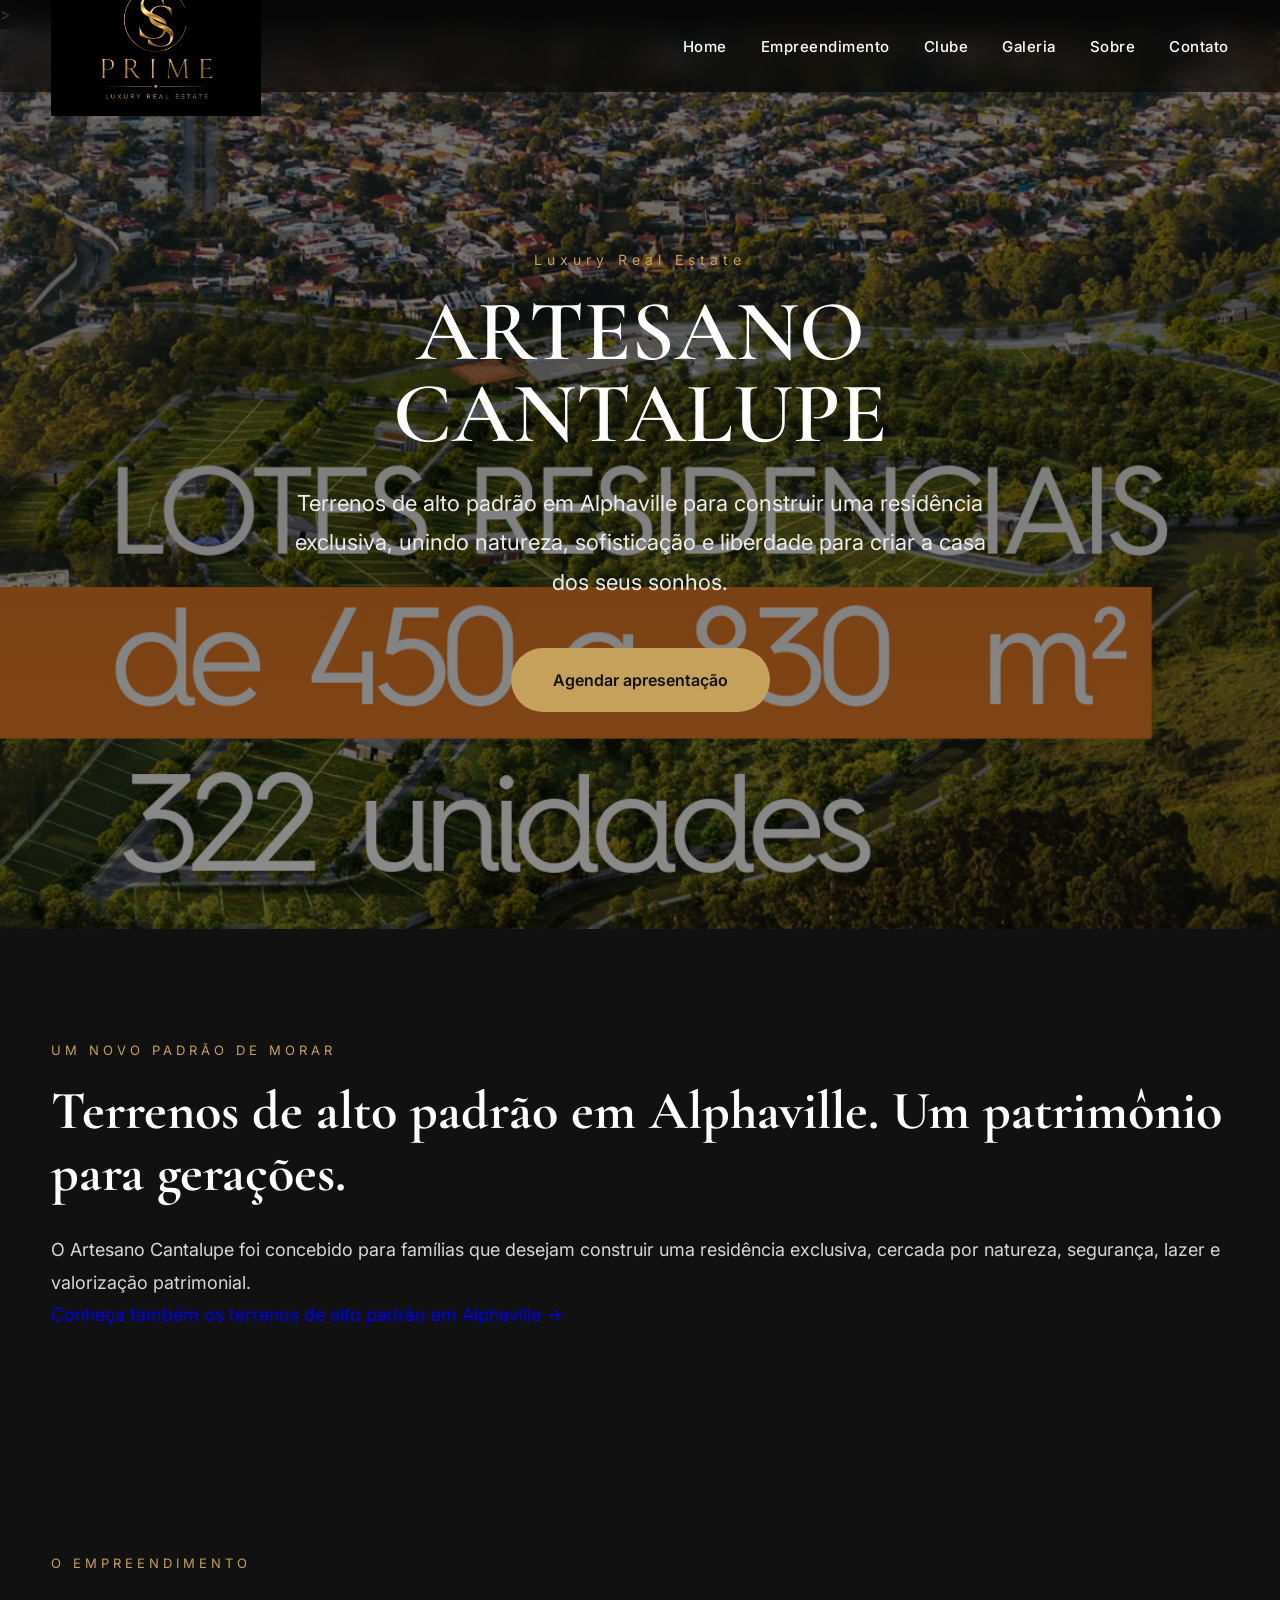
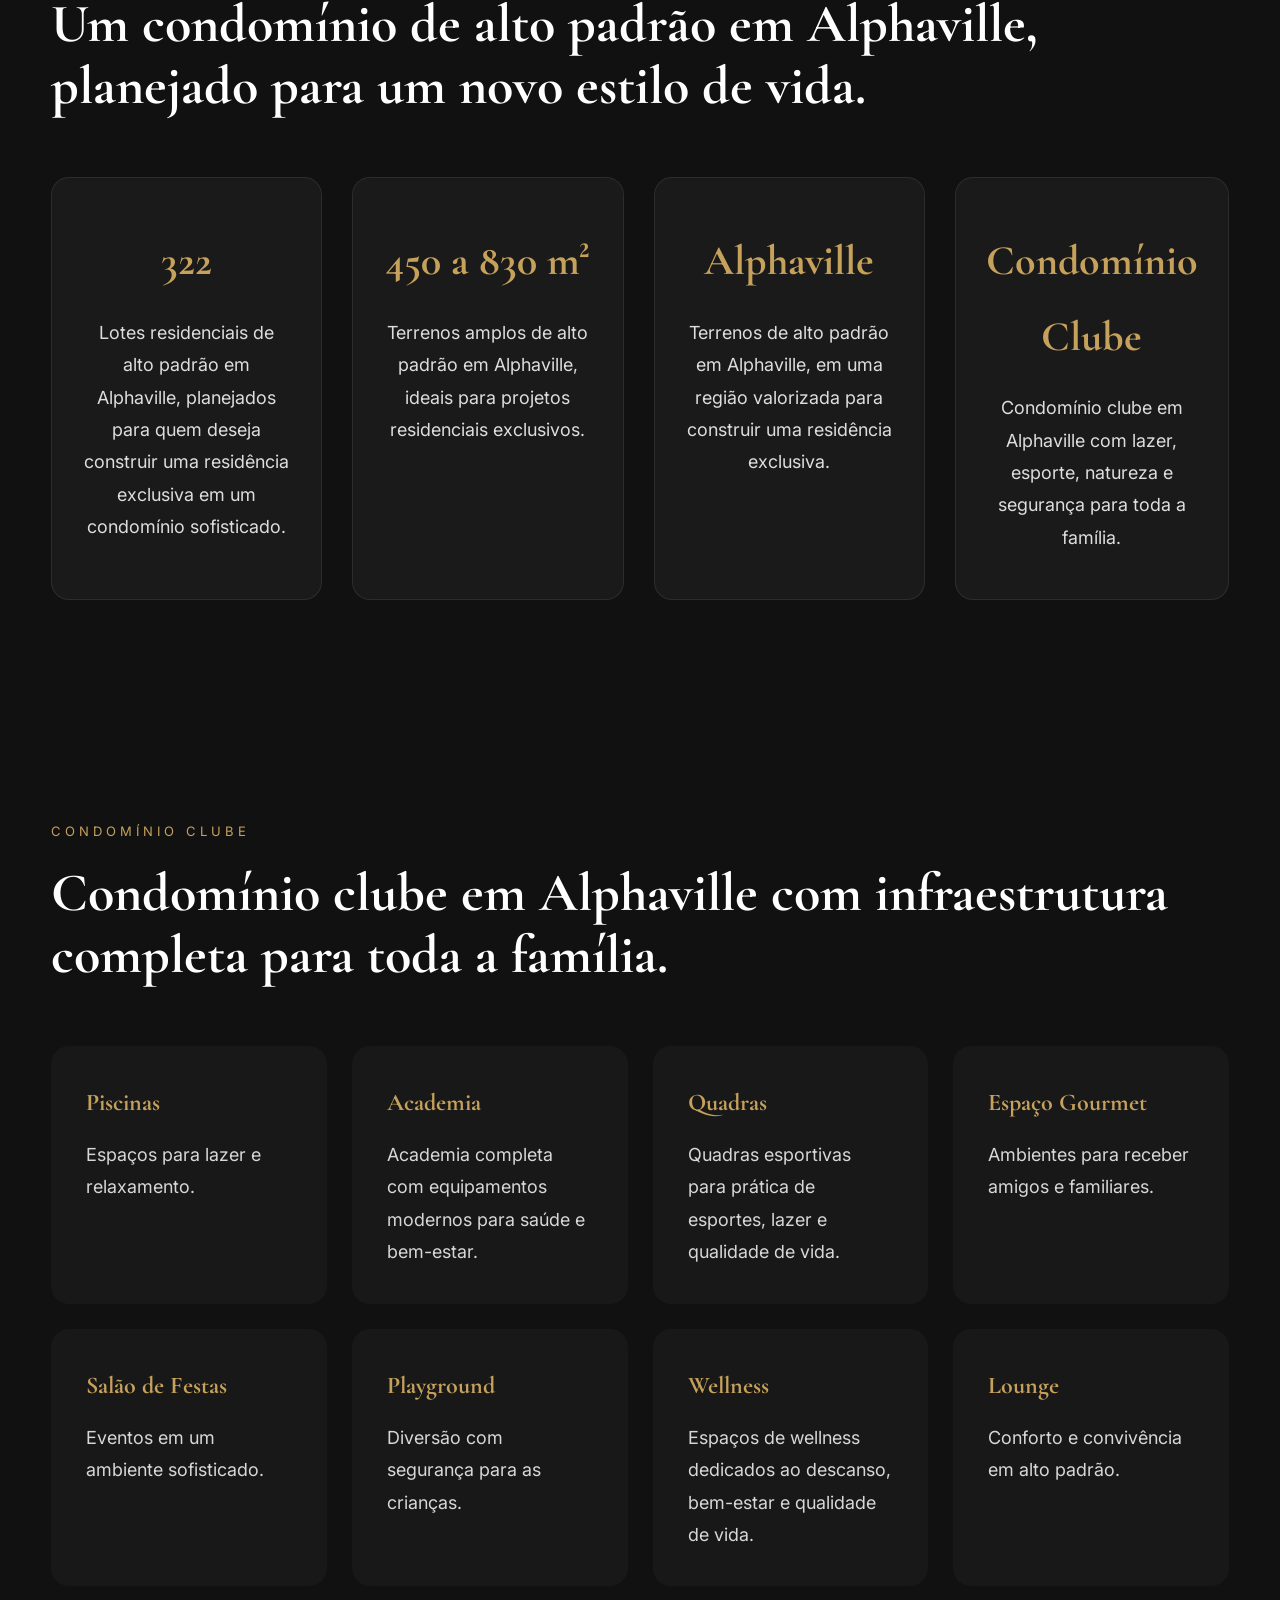
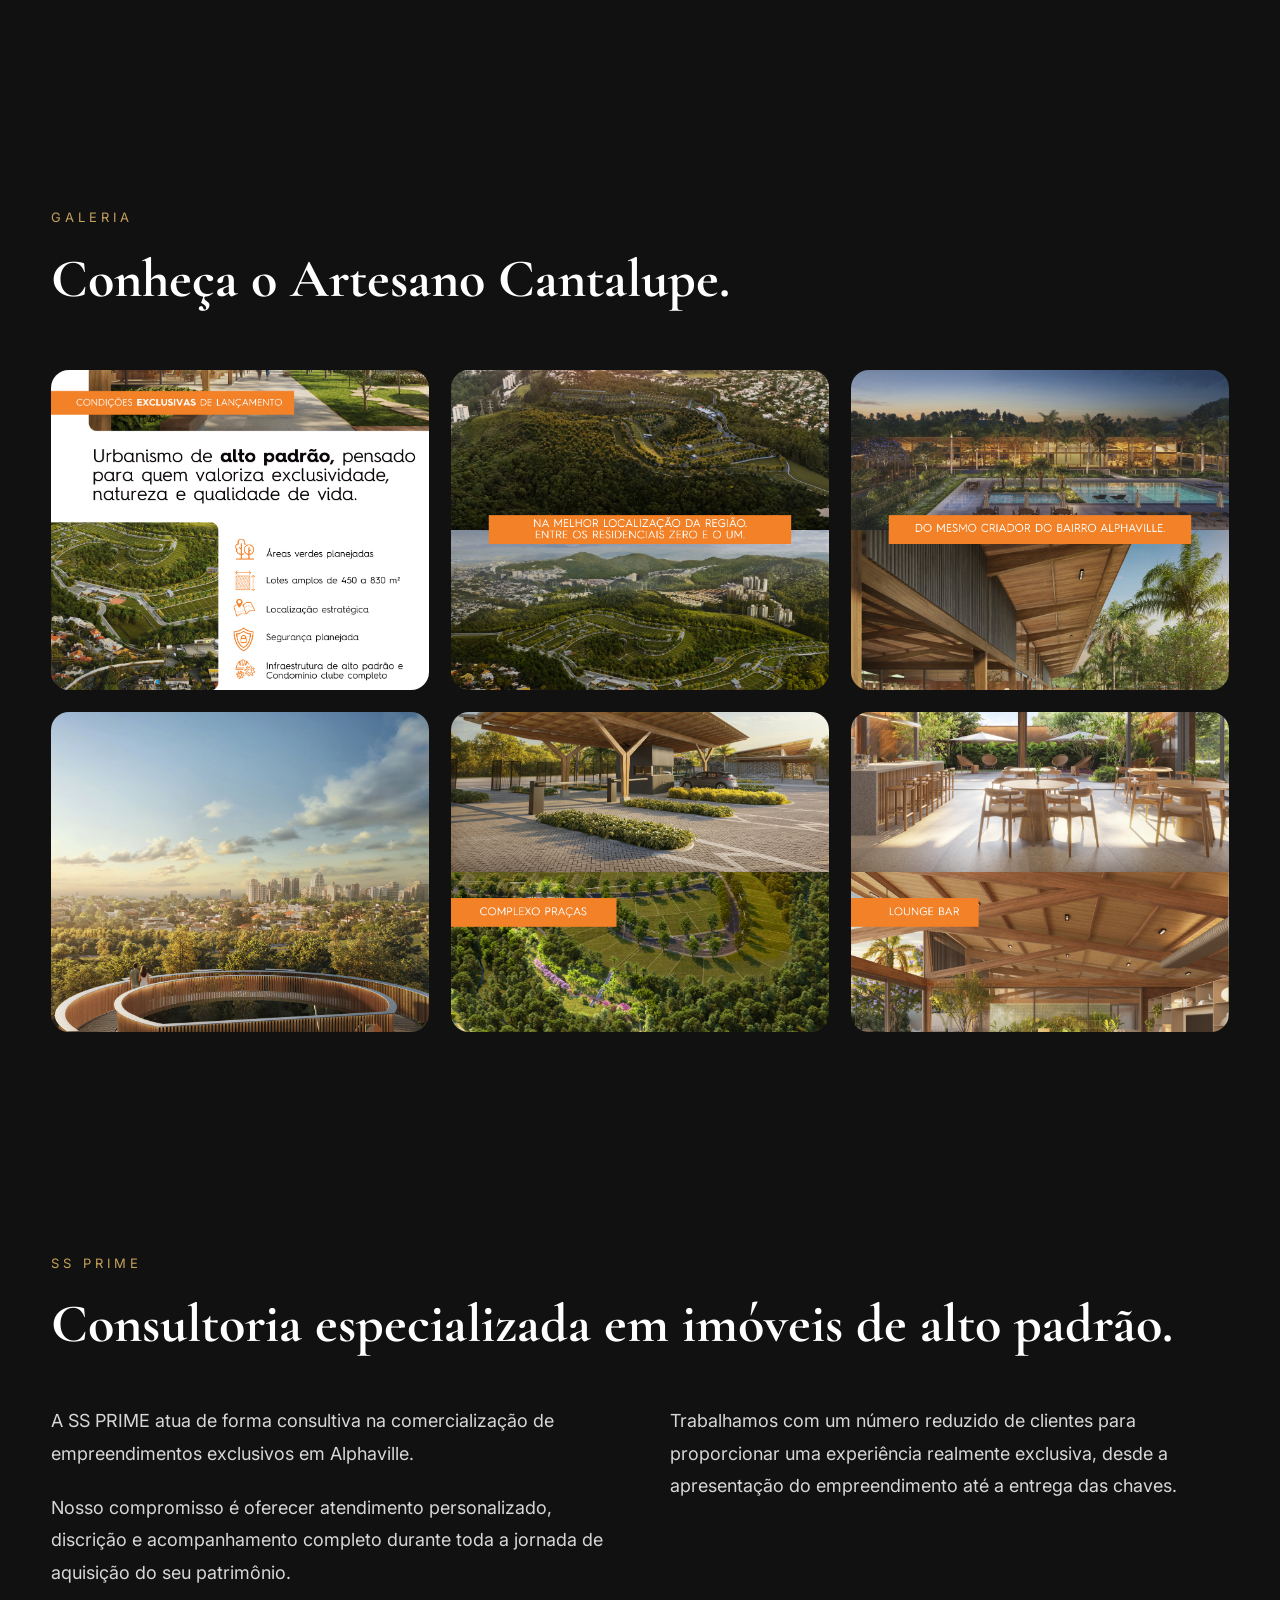
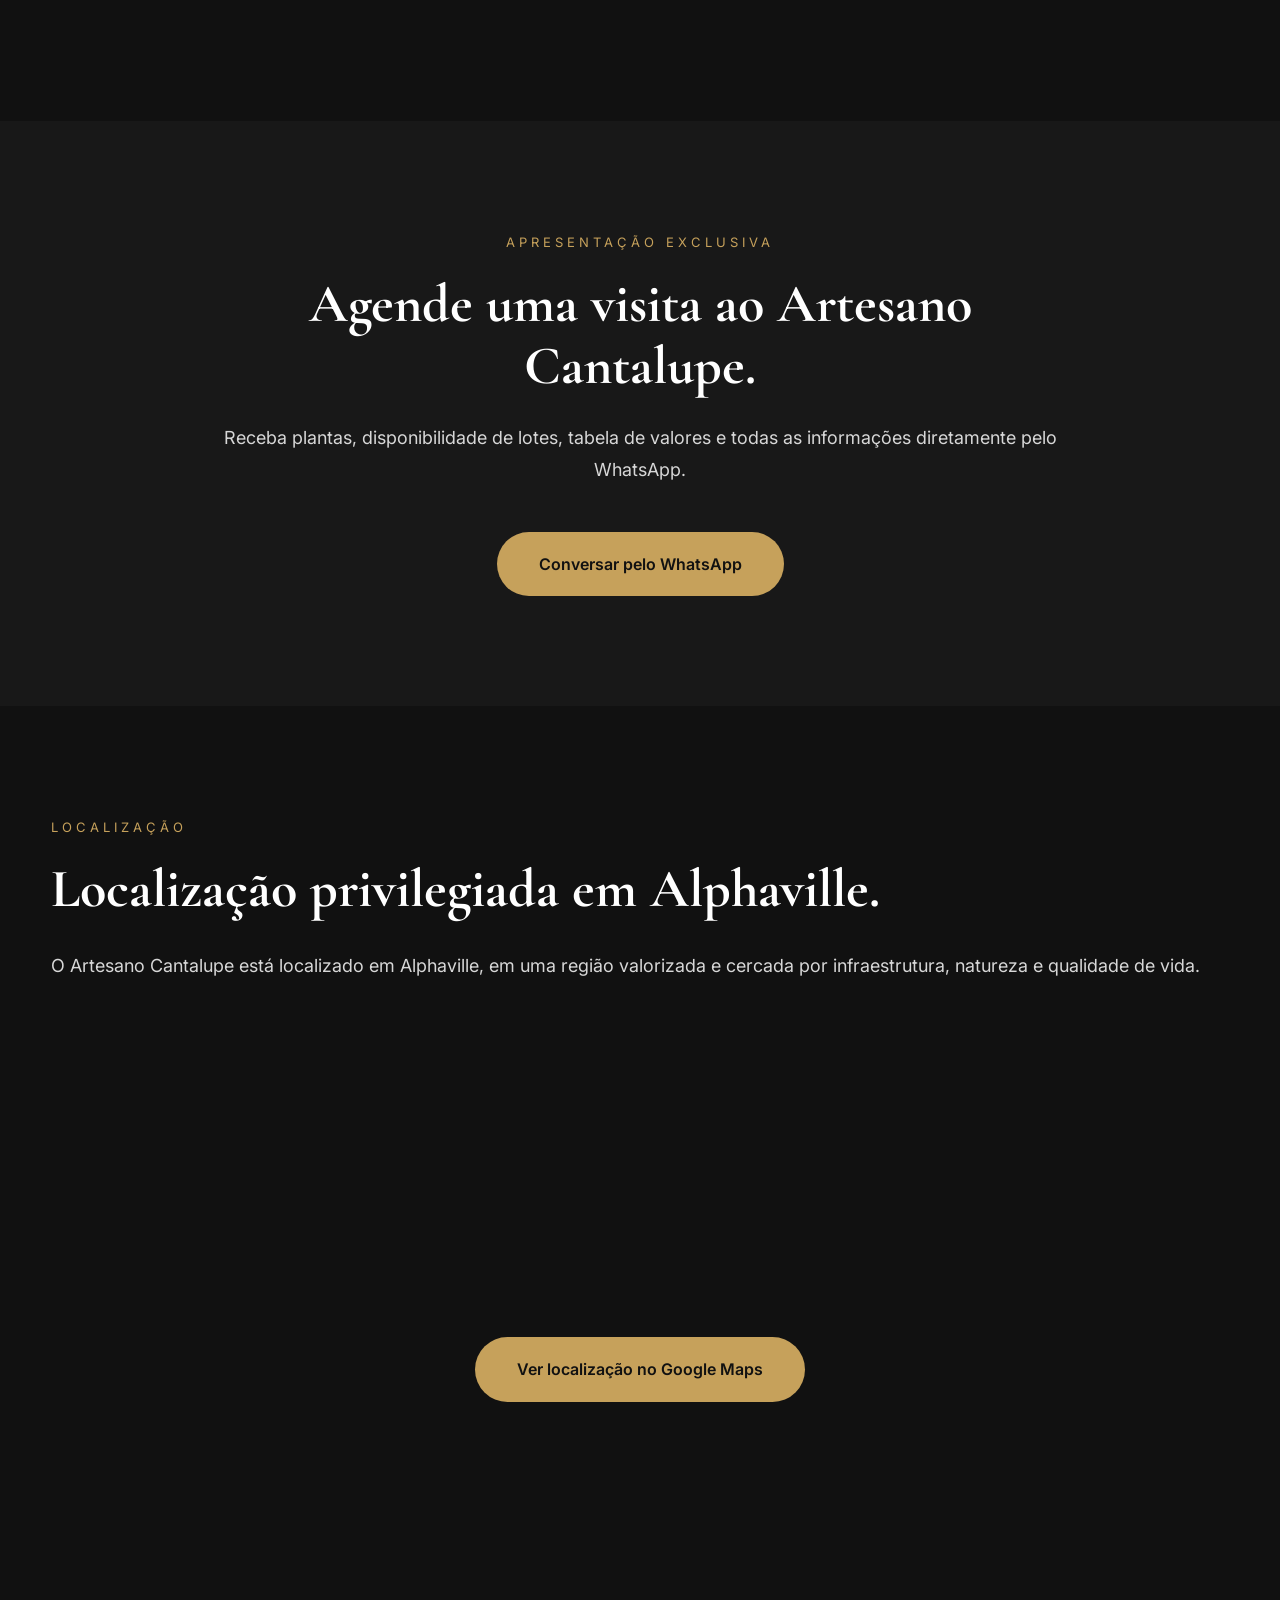
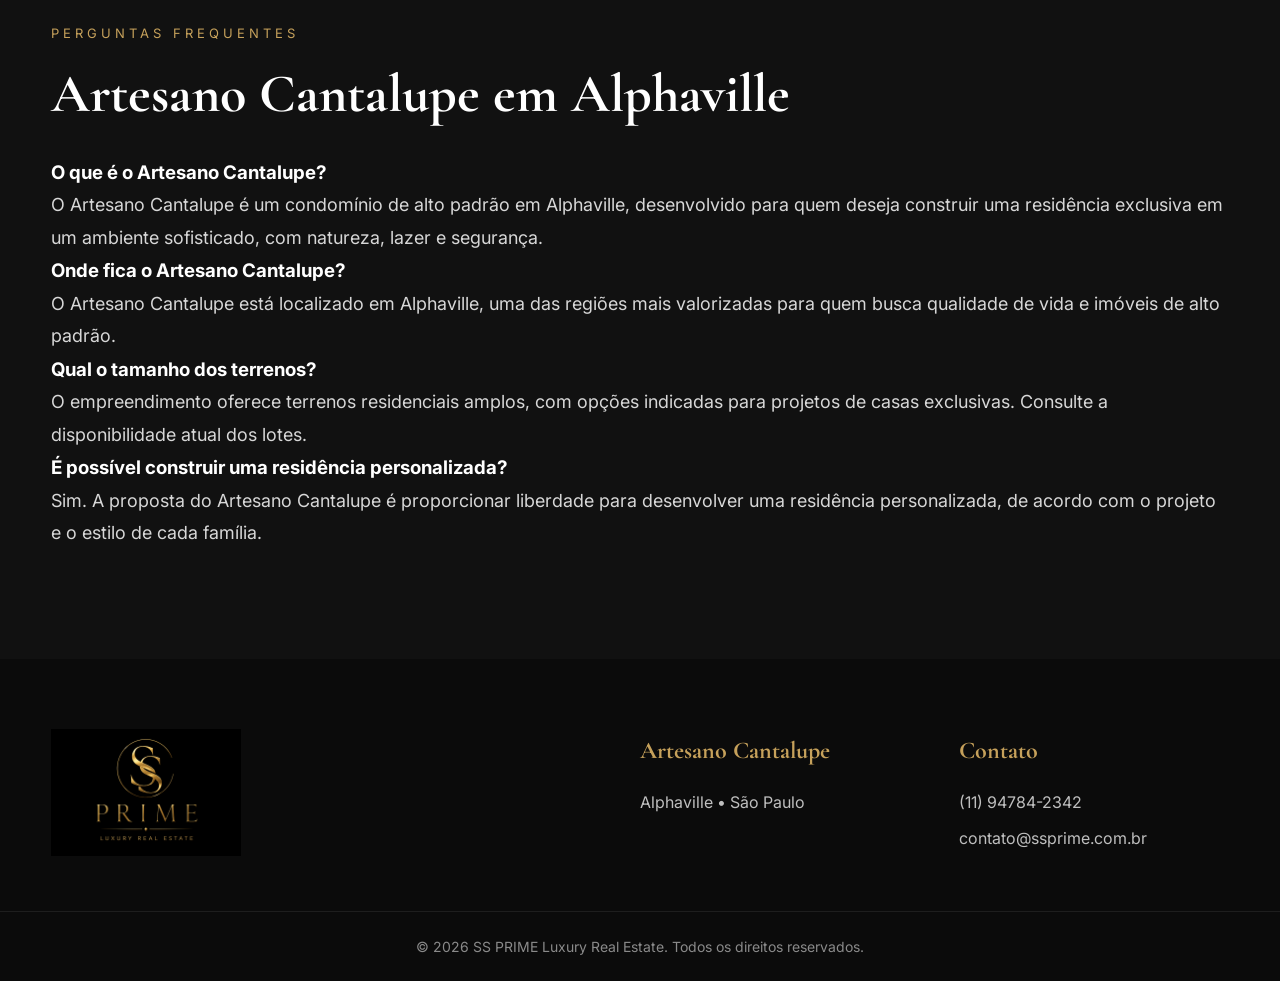
==== index.html @ f7517626 "Update index.html" ====
<!DOCTYPE html>
<html lang="pt-BR">

<head>

<meta charset="UTF-8">
<meta name="viewport" content="width=device-width, initial-scale=1.0">

<title>Artesano Cantalupe | Terrenos de Alto Padrão em Alphaville | SS PRIME</title>>

<meta name="description"
content="Artesano Cantalupe em Alphaville: terrenos de alto padrão para construir sua residência exclusiva. Conheça os lotes, localização e estrutura do empreendimento com a SS PRIME.">
<meta name="keywords"
    
content="Alphaville, Artesano Cantalupe, Terrenos, Condomínio de Luxo, SS PRIME">

<meta name="author" content="SS PRIME">

<link rel="icon" href="favicon.ico">

<link rel="stylesheet" href="assets/css/style.css">

<link rel="preconnect" href="https://fonts.googleapis.com">

<link rel="preconnect" href="https://fonts.gstatic.com" crossorigin>

<link href="https://fonts.googleapis.com/css2?family=Cormorant+Garamond:wght@400;500;600;700&family=Inter:wght@300;400;500;600&display=swap" rel="stylesheet">

</head>

<body>

<!-- ===========================
HEADER
=========================== -->

<header id="topo">

    <div class="container header-container">

        <a href="#" class="logo">

            <img src="assets/images/logo.png" alt="SS PRIME">

        </a>

        <nav>

            <ul>

                <li><a href="#hero">Home</a></li>

                <li><a href="#empreendimento">Empreendimento</a></li>

                <li><a href="#clube">Clube</a></li>

                <li><a href="#galeria">Galeria</a></li>

                <li><a href="#sobre">Sobre</a></li>

                <li><a href="#contato">Contato</a></li>

            </ul>

        </nav>

    </div>

</header>

<!-- ===========================
HERO
=========================== -->

<section id="hero">

    <div class="hero-overlay"></div>

    <div class="container hero-content">

        <span class="hero-tag">

            Luxury Real Estate

        </span>

        <h1>

            ARTESANO<br>

            CANTALUPE

        </h1>

        <p>

    Terrenos de alto padrão em Alphaville para construir
    uma residência exclusiva, unindo natureza,
    sofisticação e liberdade para criar a casa dos seus sonhos.

        </p>

        <a
        href="https://wa.me/5511947842342?text=Olá,%20gostaria%20de%20conhecer%20o%20Artesano%20Cantalupe."
        class="botao">

            Agendar apresentação

        </a>

    </div>

</section>

<!-- ===========================
CONCEITO
=========================== -->

<section id="conceito">

    <div class="container">

        <span class="subtitulo">

            UM NOVO PADRÃO DE MORAR

        </span>

        <h2>

            Terrenos de alto padrão em Alphaville.
            Um patrimônio para gerações.

        </h2>

        <p>

            O Artesano Cantalupe foi concebido para famílias
            que desejam construir uma residência exclusiva,
            cercada por natureza, segurança, lazer e
            valorização patrimonial.

        </p>

        
        <p>
            <a href="terrenos-alto-padrao-alphaville.html">
                Conheça também os terrenos de alto padrão em Alphaville →
            </a>
        </p>
    </div>

</section>
<!-- ===========================
EMPREENDIMENTO
=========================== -->

<section id="empreendimento">

    <div class="container">

        <span class="subtitulo">
            O EMPREENDIMENTO
        </span>

        <h2>
        
        Um condomínio de alto padrão em Alphaville,
        planejado para um novo estilo de vida.
                
        </h2>

        <div class="cards">

            <article class="card">

                <h3>322</h3>

                <p>
                Lotes residenciais de alto padrão em Alphaville,
                planejados para quem deseja construir uma residência
                exclusiva em um condomínio sofisticado.
                </p>

            </article>

            <article class="card">

                <h3>450 a 830 m²</h3>

                <p>Terrenos amplos de alto padrão em Alphaville,
                    ideais para projetos residenciais exclusivos.
                </p>

            </article>

            <article class="card">

                <h3>Alphaville</h3>

                <p>
                Terrenos de alto padrão em Alphaville,
                em uma região valorizada para construir
                uma residência exclusiva.
                </p>

            </article>

            <article class="card">

                <h3>Condomínio Clube</h3>

                <p>
                Condomínio clube em Alphaville com lazer,
                esporte, natureza e segurança para toda a família.
                </p>
            </article>

        </div>

    </div>

</section>

<!-- ===========================
CLUBE
=========================== -->

<section id="clube">

    <div class="container">

        <span class="subtitulo">

            CONDOMÍNIO CLUBE

        </span>

        <h2>

            Condomínio clube em Alphaville com infraestrutura
            completa para toda a família.
        </h2>

        <div class="grid-clube">

            <div class="bloco">
                <h3>Piscinas</h3>
                <p>Espaços para lazer e relaxamento.</p>
            </div>

            <div class="bloco">
                <h3>Academia</h3>
                <p>Academia completa com equipamentos modernos para saúde e bem-estar.</p>
            </div>

            <div class="bloco">
                <h3>Quadras</h3>
                <p>Quadras esportivas para prática de esportes, lazer e qualidade de vida.</p>
            </div>

            <div class="bloco">
                <h3>Espaço Gourmet</h3>
                <p>Ambientes para receber amigos e familiares.</p>
            </div>

            <div class="bloco">
                <h3>Salão de Festas</h3>
                <p>Eventos em um ambiente sofisticado.</p>
            </div>

            <div class="bloco">
                <h3>Playground</h3>
                <p>Diversão com segurança para as crianças.</p>
            </div>

            <div class="bloco">
                <h3>Wellness</h3>
                <p>Espaços de wellness dedicados ao descanso, bem-estar e qualidade de vida.</p>
            </div>

            <div class="bloco">
                <h3>Lounge</h3>
                <p>Conforto e convivência em alto padrão.</p>
            </div>

        </div>

    </div>

</section>

<!-- ===========================
GALERIA
=========================== -->

<section id="galeria">

    <div class="container">

        <span class="subtitulo">

            GALERIA

        </span>

        <h2>

            Conheça o Artesano Cantalupe.

        </h2>

        <div class="galeria-grid">

            <img src="assets/images/galeria/foto1.jpg" alt="Artesano Cantalupe" loading="lazy">

            <img src="assets/images/galeria/foto2.jpg" alt="Artesano Cantalupe" loading="lazy">

            <img src="assets/images/galeria/foto3.jpg" alt="Artesano Cantalupe" loading="lazy">

            <img src="assets/images/galeria/foto4.jpg" alt="Artesano Cantalupe" loading="lazy">

            <img src="assets/images/galeria/foto5.jpg" alt="Artesano Cantalupe" loading="lazy">

            <img src="assets/images/galeria/foto6.jpg" alt="Artesano Cantalupe" loading="lazy">

        </div>

    </div>

</section>
<!-- ===========================
SOBRE
=========================== -->

<section id="sobre">

    <div class="container">

        <span class="subtitulo">

            SS PRIME

        </span>

        <h2>

            Consultoria especializada em imóveis de alto padrão.

        </h2>

        <div class="sobre-grid">

            <div>

                <p>

                    A SS PRIME atua de forma consultiva na comercialização
                    de empreendimentos exclusivos em Alphaville.

                </p>

                <p>

                    Nosso compromisso é oferecer atendimento personalizado,
                    discrição e acompanhamento completo durante toda
                    a jornada de aquisição do seu patrimônio.

                </p>

            </div>

            <div>

                <p>

                    Trabalhamos com um número reduzido de clientes para
                    proporcionar uma experiência realmente exclusiva,
                    desde a apresentação do empreendimento até a entrega
                    das chaves.

                </p>

            </div>

        </div>

    </div>

</section>

<!-- ===========================
CONTATO
=========================== -->

<section id="contato">

    <div class="container contato-box">

        <span class="subtitulo">

            APRESENTAÇÃO EXCLUSIVA

        </span>

        <h2>

            Agende uma visita ao Artesano Cantalupe.

        </h2>

        <p>

            Receba plantas, disponibilidade de lotes,
            tabela de valores e todas as informações
            diretamente pelo WhatsApp.

        </p>

        <a href="https://wa.me/5511947842342?text=Olá,%20gostaria%20de%20conhecer%20o%20Artesano%20Cantalupe."
           class="botao">

            Conversar pelo WhatsApp

        </a>

    </div>

</section>

<!-- ===========================
LOCALIZAÇÃO
=========================== -->

<section id="localizacao">

    <div class="container">

        <span class="subtitulo">
            LOCALIZAÇÃO
        </span>

        <h2>
            Localização privilegiada em Alphaville.
        </h2>

        <p>
            O Artesano Cantalupe está localizado em Alphaville,
            em uma região valorizada e cercada por infraestrutura,
            natureza e qualidade de vida.
        </p>

        <div style="width: 100%; height: 300px; margin-top: 30px; border-radius: 12px; overflow: hidden;">

            <iframe
                src="https://www.google.com/maps?q=-23.476344639559052,-46.838232284623814&z=16&output=embed"
                width="100%"
                height="100%"
                style="border:0;"
                allowfullscreen=""
                loading="lazy"
                referrerpolicy="no-referrer-when-downgrade">
            </iframe>

        </div>

        <div style="text-align: center; margin-top: 25px;">

            <a
                href="https://www.google.com/maps?q=-23.476344639559052,-46.838232284623814"
                target="_blank"
                rel="noopener"
                class="botao">

                Ver localização no Google Maps

            </a>

        </div>

    </div>

</section>
    
<!-- ===========================
FAQ
=========================== -->

<section id="faq">

    <div class="container">

        <span class="subtitulo">
            PERGUNTAS FREQUENTES
        </span>

        <h2>
            Artesano Cantalupe em Alphaville
        </h2>

        <div class="faq-item">

            <h3>O que é o Artesano Cantalupe?</h3>

            <p>
                O Artesano Cantalupe é um condomínio de alto padrão
                em Alphaville, desenvolvido para quem deseja construir
                uma residência exclusiva em um ambiente sofisticado,
                com natureza, lazer e segurança.
            </p>

        </div>

        <div class="faq-item">

            <h3>Onde fica o Artesano Cantalupe?</h3>

            <p>
                O Artesano Cantalupe está localizado em Alphaville,
                uma das regiões mais valorizadas para quem busca
                qualidade de vida e imóveis de alto padrão.
            </p>

        </div>

        <div class="faq-item">

            <h3>Qual o tamanho dos terrenos?</h3>

            <p>
                O empreendimento oferece terrenos residenciais amplos,
                com opções indicadas para projetos de casas exclusivas.
                Consulte a disponibilidade atual dos lotes.
            </p>

        </div>

        <div class="faq-item">

            <h3>É possível construir uma residência personalizada?</h3>

            <p>
                Sim. A proposta do Artesano Cantalupe é proporcionar
                liberdade para desenvolver uma residência personalizada,
                de acordo com o projeto e o estilo de cada família.
            </p>

        </div>

    </div>

</section>
    
    
<!-- ===========================
FOOTER
=========================== -->

<footer>

    <div class="container footer-grid">

        <div>

            <img src="assets/images/logo.png"
                 alt="SS PRIME"
                 class="footer-logo">

        </div>

        <div>

            <h4>

                Artesano Cantalupe

            </h4>

            <p>

                Alphaville • São Paulo

            </p>

        </div>

        <div>

            <h4>

                Contato

            </h4>

            <p>

                (11) 94784-2342

            </p>

            <p>

                contato@ssprime.com.br

            </p>

        </div>

    </div>

    <div class="copyright">

        © 2026 SS PRIME Luxury Real Estate.
        Todos os direitos reservados.

    </div>

</footer>

<script src="assets/js/main.js"></script>

</body>

</html>
---- assets/css/style.css ----
/* ===========================================================
   SS PRIME | Luxury Real Estate
   =========================================================== */

:root{

    --preto:#111111;
    --preto2:#1a1a1a;
    --ouro:#c6a15b;
    --ouro-hover:#d6b777;
    --branco:#ffffff;
    --cinza:#d8d8d8;

}

*{

    margin:0;
    padding:0;
    box-sizing:border-box;

}

html{

    scroll-behavior:smooth;

}

body{

    background:var(--preto);
    color:var(--branco);
    font-family:'Inter',sans-serif;
    line-height:1.8;
    overflow-x:hidden;

}

img{

    max-width:100%;
    display:block;

}

a{

    text-decoration:none;

}

.container{

    width:min(92%,1200px);
    margin:auto;

}

/* ===========================================================
HEADER
=========================================================== */

header{

    position:fixed;

    top:0;
    left:0;

    width:100%;

    z-index:999;

    background:rgba(0,0,0,.55);

    backdrop-filter:blur(12px);

    transition:.35s;

}

.header-container{

    height:92px;

    display:flex;

    justify-content:space-between;

    align-items:center;

}

.logo img{

    width:210px;

    transition:.35s;

}

.logo img:hover{

    transform:scale(1.03);

}

/* ===========================================================
MENU
=========================================================== */

nav ul{

    display:flex;

    gap:34px;

    list-style:none;

}

nav a{

    color:#fff;

    font-size:15px;

    font-weight:500;

    letter-spacing:.5px;

    transition:.3s;

}

nav a:hover{

    color:var(--ouro);

}

/* ===========================================================
HERO
=========================================================== */

#hero{

    position:relative;

    min-height:100vh;

    display:flex;

    align-items:center;

    justify-content:center;

    background:url("../images/hero.jpg") center center/cover no-repeat;

}

.hero-overlay{

    position:absolute;

    inset:0;

    background:linear-gradient(
        rgba(0,0,0,.55),
        rgba(0,0,0,.45)
    );

}

.hero-content{

    position:relative;

    z-index:2;

    text-align:center;

    max-width:850px;

}

.hero-tag{

    display:inline-block;

    color:var(--ouro);

    letter-spacing:5px;

    font-size:14px;

    margin-bottom:20px;

}

.hero-content h1{

    font-family:'Cormorant Garamond',serif;

    font-size:86px;

    line-height:0.95;

    font-weight:600;

    margin-bottom:28px;

    text-transform:uppercase;

}

.hero-content p{

    max-width:700px;

    margin:auto;

    margin-bottom:45px;

    color:#ececec;

    font-size:22px;

}
/* ===========================================================
BOTÃO
=========================================================== */

.botao{

    display:inline-block;

    padding:18px 42px;

    background:var(--ouro);

    color:#111;

    font-weight:600;

    border-radius:50px;

    transition:.35s;

}

.botao:hover{

    background:var(--ouro-hover);

    transform:translateY(-3px);

    box-shadow:0 12px 30px rgba(198,161,91,.35);

}

/* ===========================================================
SEÇÕES
=========================================================== */

section{

    padding:110px 0;

}

.subtitulo{

    display:block;

    color:var(--ouro);

    letter-spacing:4px;

    text-transform:uppercase;

    font-size:13px;

    margin-bottom:18px;

}

h2{

    font-family:'Cormorant Garamond',serif;

    font-size:54px;

    line-height:1.15;

    margin-bottom:30px;

}

section p{

    color:#d7d7d7;

    font-size:18px;

}

/* ===========================================================
CARDS
=========================================================== */

.cards{

    margin-top:60px;

    display:grid;

    grid-template-columns:repeat(4,1fr);

    gap:30px;

}

.card{

    background:#1a1a1a;

    border:1px solid rgba(255,255,255,.08);

    border-radius:18px;

    padding:45px 30px;

    text-align:center;

    transition:.35s;

}

.card:hover{

    transform:translateY(-10px);

    border-color:var(--ouro);

}

.card h3{

    color:var(--ouro);

    font-size:42px;

    margin-bottom:18px;

    font-family:'Cormorant Garamond',serif;

}

.card p{

    color:#ddd;

}

/* ===========================================================
CLUBE
=========================================================== */

.grid-clube{

    margin-top:60px;

    display:grid;

    grid-template-columns:repeat(4,1fr);

    gap:25px;

}

.bloco{

    background:#181818;

    padding:35px;

    border-radius:18px;

    transition:.35s;

}

.bloco:hover{

    background:#222;

    transform:translateY(-8px);

}

.bloco h3{

    color:var(--ouro);

    margin-bottom:15px;

    font-size:24px;

    font-family:'Cormorant Garamond',serif;

}

/* ===========================================================
GALERIA
=========================================================== */

.galeria-grid{

    margin-top:60px;

    display:grid;

    grid-template-columns:repeat(3,1fr);

    gap:22px;

}

.galeria-grid img{

    width:100%;

    height:320px;

    object-fit:cover;

    border-radius:18px;

    transition:.4s;

    cursor:pointer;

}

.galeria-grid img:hover{

    transform:scale(1.04);

}
/* ===========================================================
SOBRE
=========================================================== */

.sobre-grid{

    margin-top:50px;

    display:grid;

    grid-template-columns:1fr 1fr;

    gap:60px;

}

.sobre-grid p{

    margin-bottom:22px;

}

/* ===========================================================
CONTATO
=========================================================== */

#contato{

    background:#181818;

}

.contato-box{

    text-align:center;

    max-width:900px;

}

.contato-box h2{

    margin-bottom:25px;

}

.contato-box p{

    margin-bottom:45px;

}

/* ===========================================================
FOOTER
=========================================================== */

footer{

    background:#0b0b0b;

    padding-top:70px;

}

.footer-grid{

    display:grid;

    grid-template-columns:2fr 1fr 1fr;

    gap:50px;

    align-items:flex-start;

    padding-bottom:50px;

}

.footer-logo{

    width:190px;

}

footer h4{

    color:var(--ouro);

    margin-bottom:15px;

    font-family:'Cormorant Garamond',serif;

    font-size:24px;

}

footer p{

    color:#bfbfbf;

    margin-bottom:8px;

}

.copyright{

    border-top:1px solid rgba(255,255,255,.08);

    padding:22px;

    text-align:center;

    color:#8a8a8a;

    font-size:14px;

}

/* ===========================================================
RESPONSIVO
=========================================================== */

@media(max-width:1100px){

.cards{

grid-template-columns:repeat(2,1fr);

}

.grid-clube{

grid-template-columns:repeat(2,1fr);

}

.footer-grid{

grid-template-columns:1fr;

text-align:center;

}

.footer-logo{

margin:auto;

}

}

@media(max-width:768px){

.header-container{

height:auto;

padding:18px 0;

flex-direction:column;

gap:20px;

}

.logo img{

width:170px;

}

nav ul{

flex-wrap:wrap;

justify-content:center;

gap:18px;

}

.hero-content h1{

font-size:52px;

}

.hero-content p{

font-size:18px;

}

h2{

font-size:38px;

}

.cards{

grid-template-columns:1fr;

}

.grid-clube{

grid-template-columns:1fr;

}

.galeria-grid{

grid-template-columns:1fr;

}

.sobre-grid{

grid-template-columns:1fr;

gap:30px;

}

section{

padding:80px 0;

}

.botao{

padding:16px 32px;

}

}

@media(max-width:480px){

.hero-content h1{

font-size:42px;

}

.hero-tag{

letter-spacing:2px;

font-size:12px;

}

.hero-content p{

font-size:16px;

}

h2{

font-size:32px;

}

}

/* ===========================================================
ANIMAÇÕES
=========================================================== */

.card,
.bloco,
.galeria-grid img,
.botao{

transition:all .35s ease;

}

header.scrolled{

background:rgba(0,0,0,.90);

box-shadow:0 10px 30px rgba(0,0,0,.35);

}
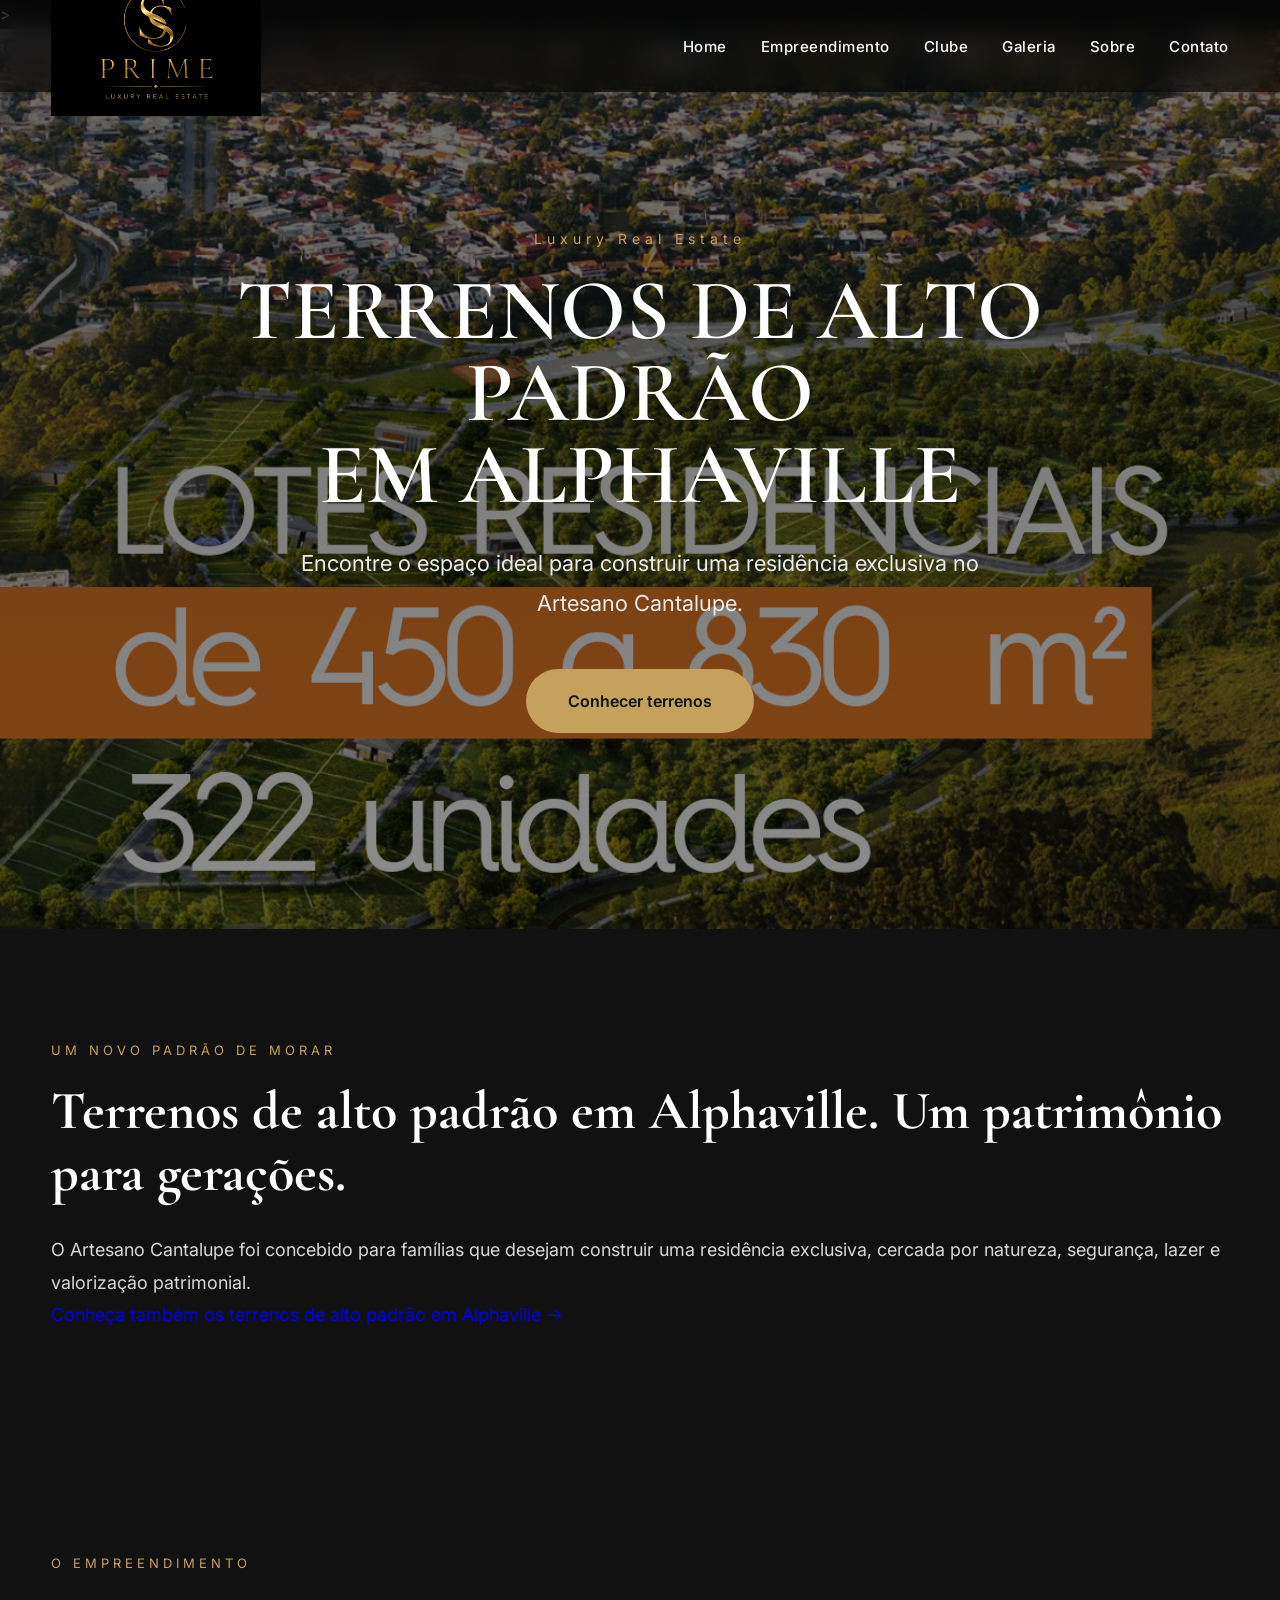
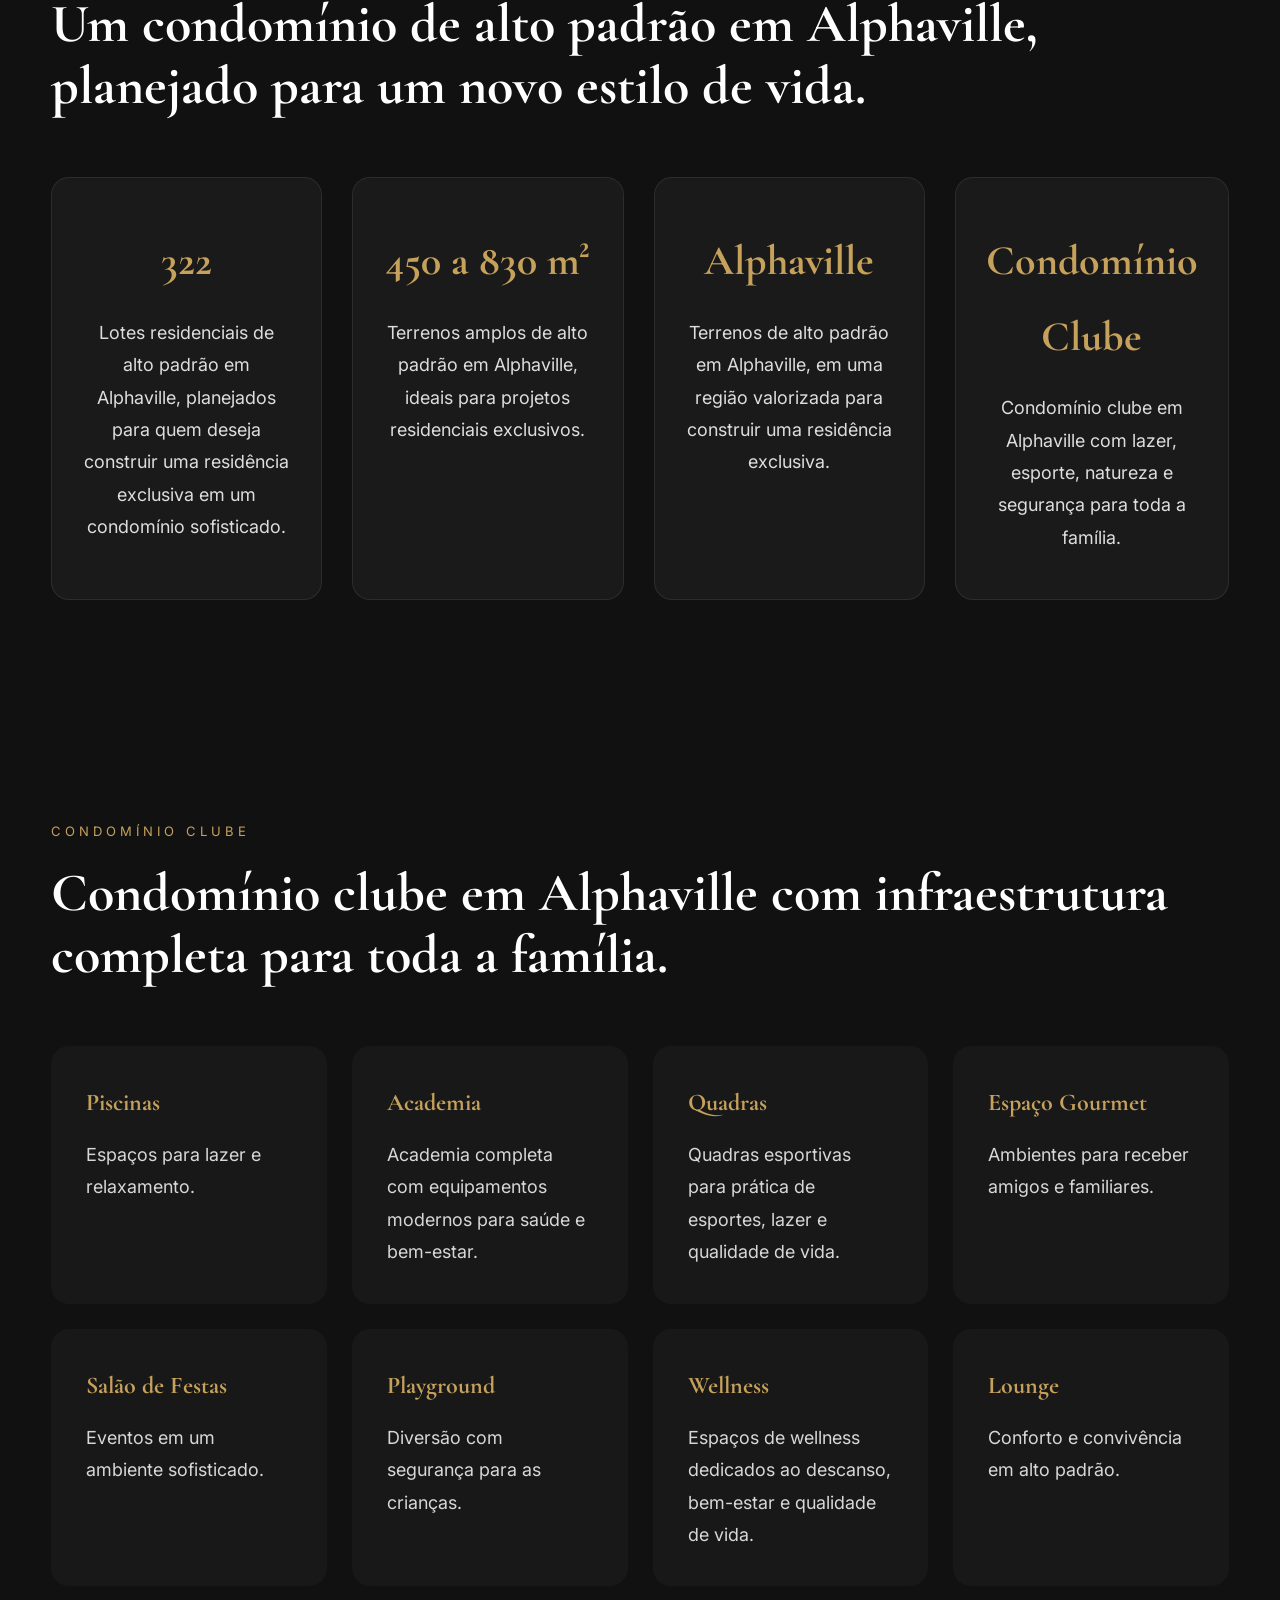
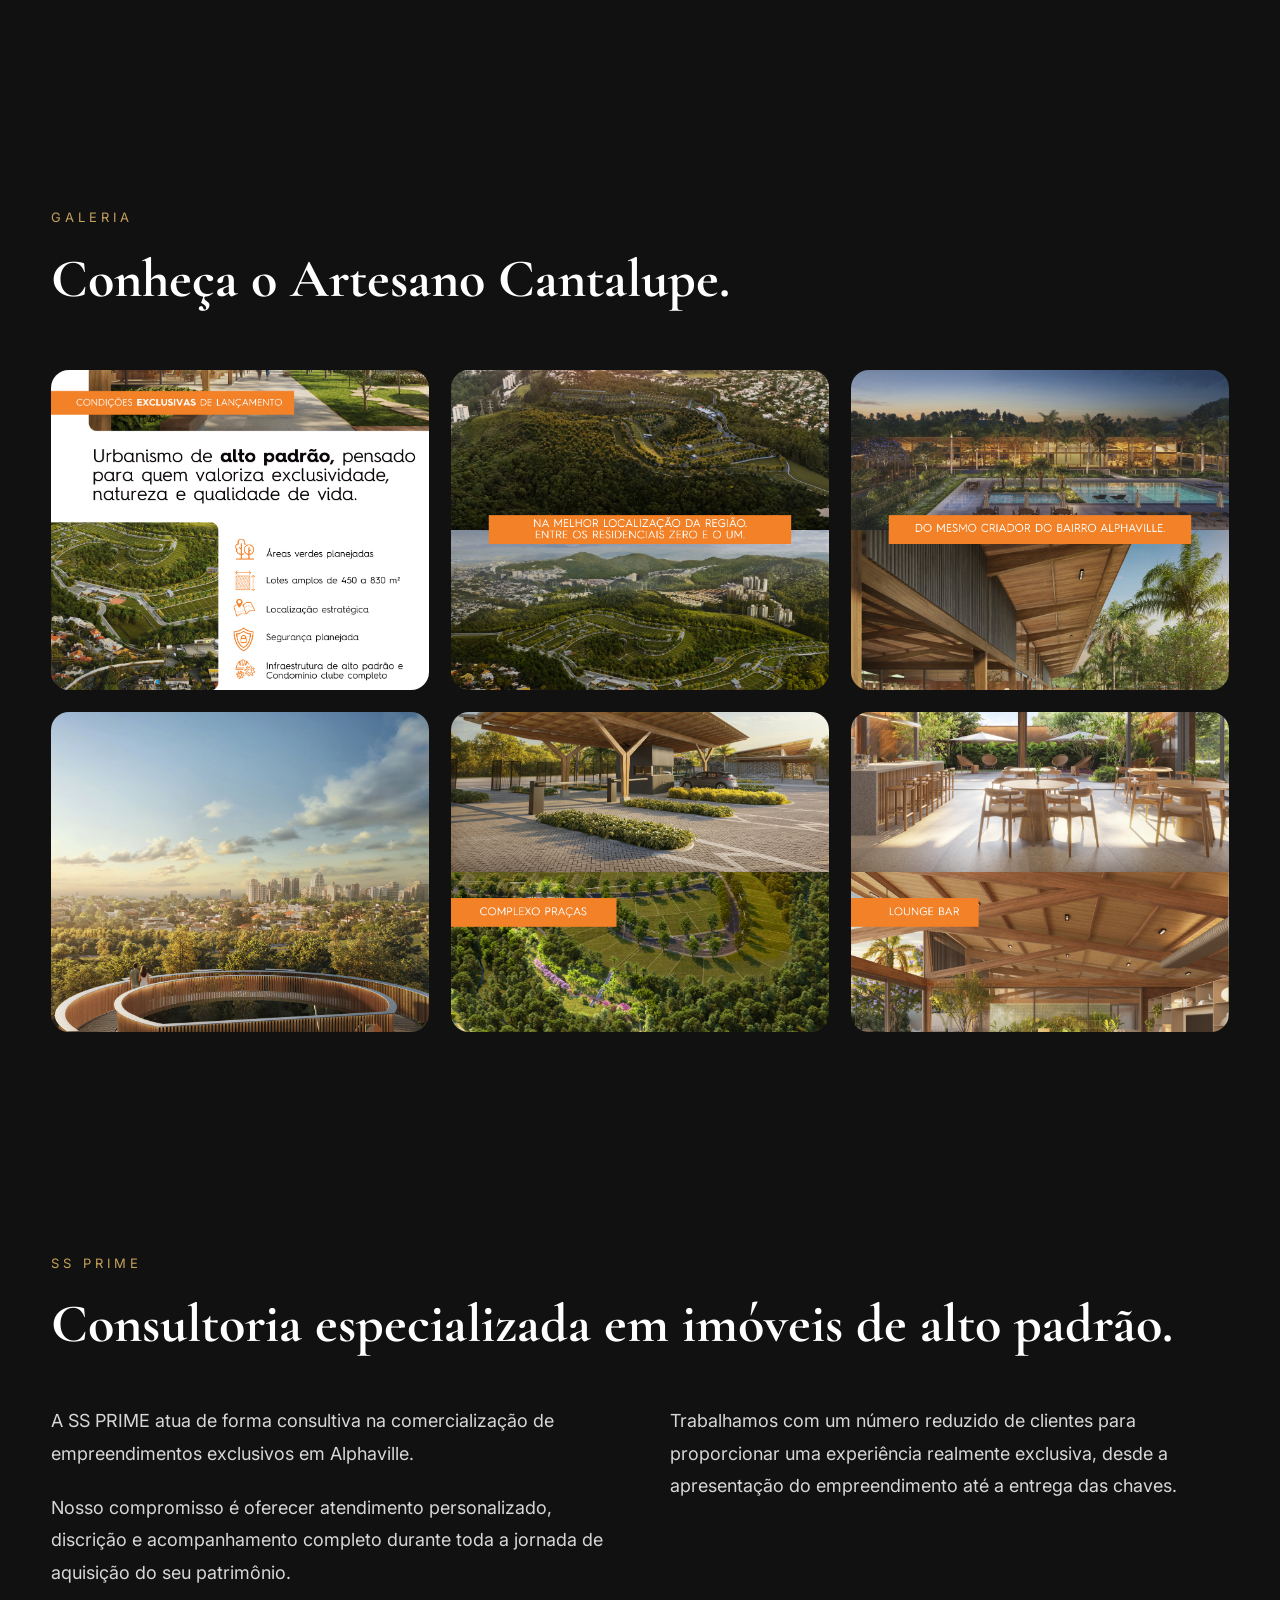
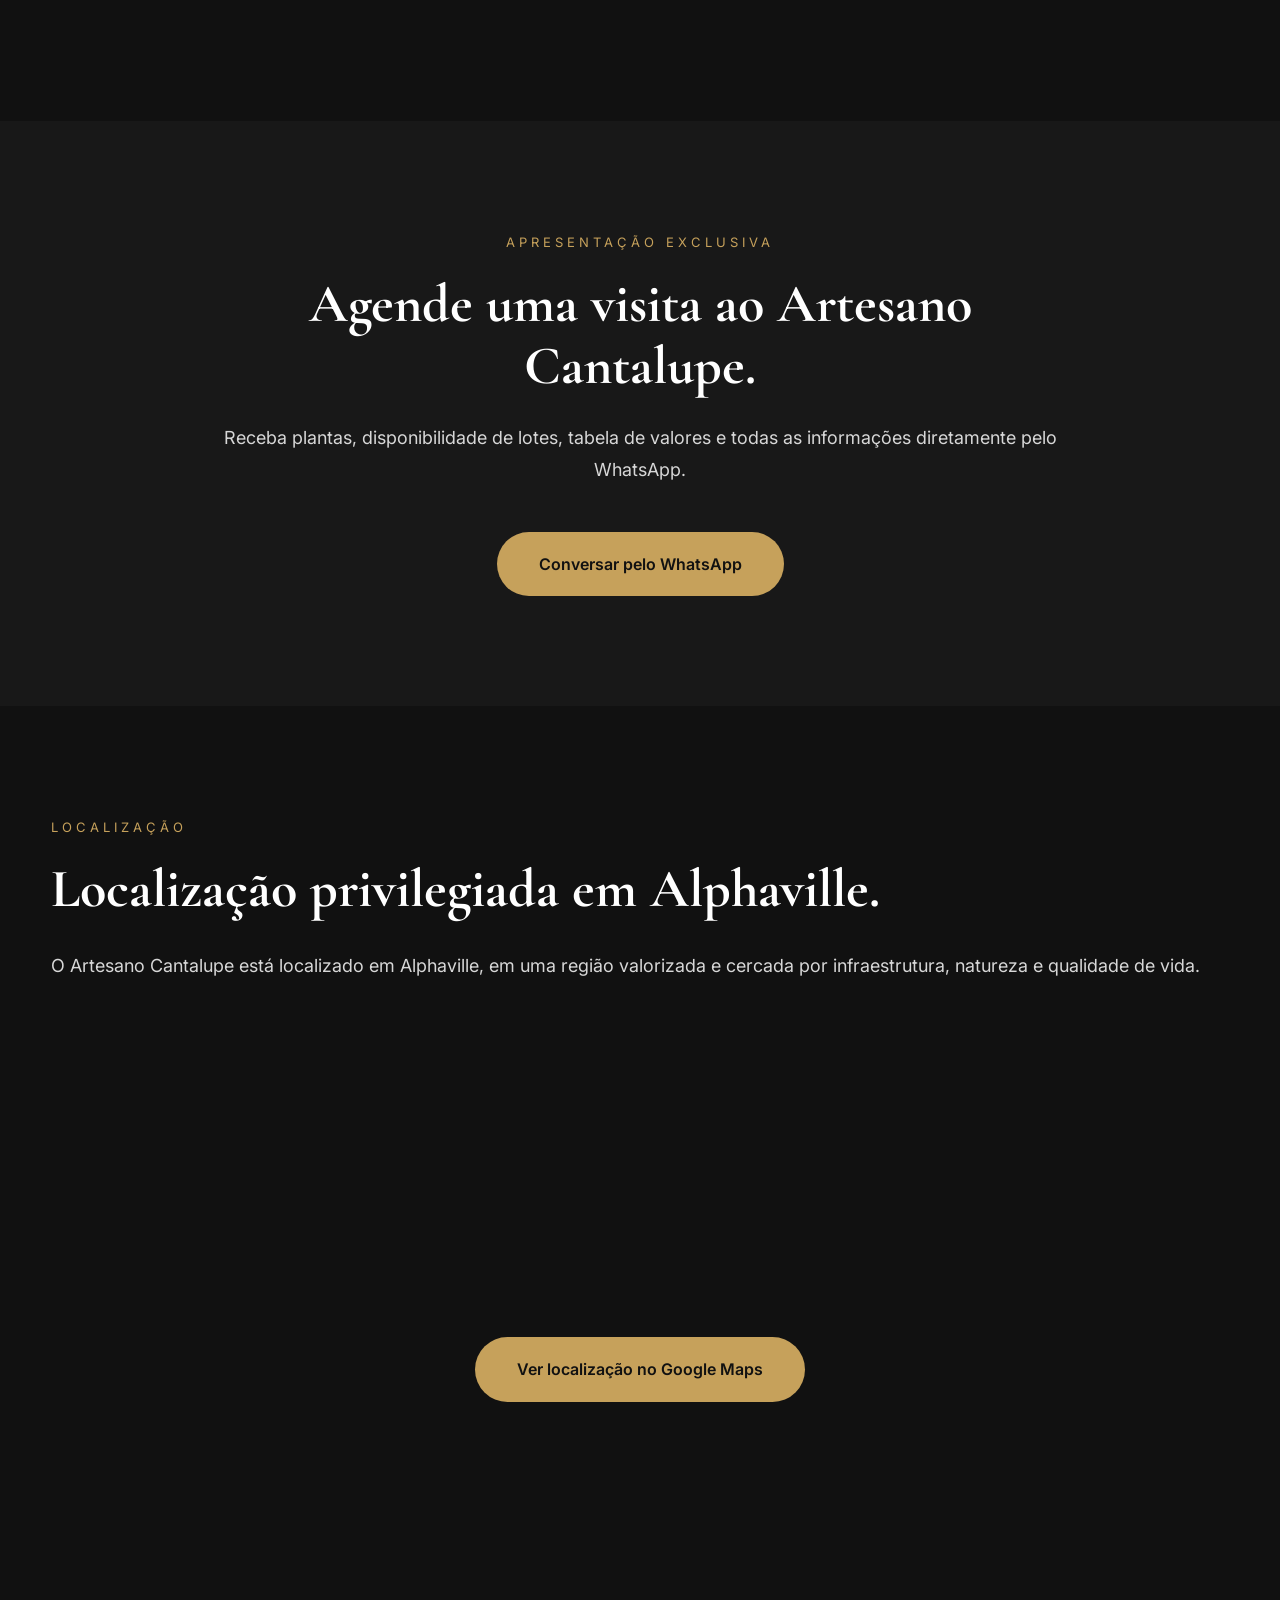
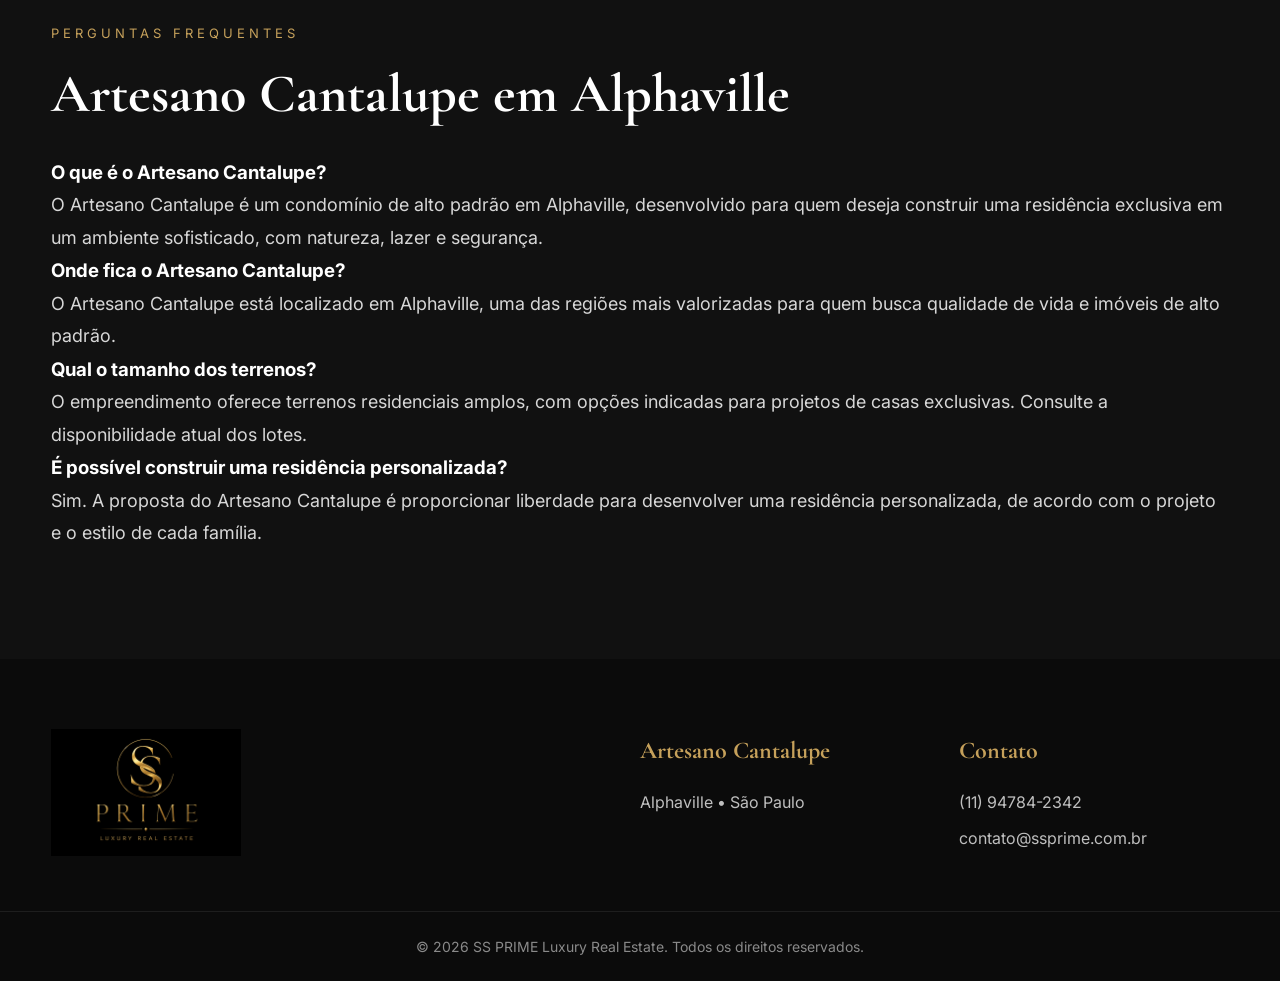
==== commit 2ca77f83: "Update index.html" ====
--- a/index.html
+++ b/index.html
@@ -86,32 +86,30 @@
 
         <h1>
 
-            ARTESANO<br>
-
-            CANTALUPE
+            TERRENOS DE ALTO PADRÃO<br>
+
+            EM ALPHAVILLE
 
         </h1>
 
         <p>
 
-    Terrenos de alto padrão em Alphaville para construir
-    uma residência exclusiva, unindo natureza,
-    sofisticação e liberdade para criar a casa dos seus sonhos.
+            Encontre o espaço ideal para construir
+            uma residência exclusiva no Artesano Cantalupe.
 
         </p>
 
         <a
-        href="https://wa.me/5511947842342?text=Olá,%20gostaria%20de%20conhecer%20o%20Artesano%20Cantalupe."
+        href="https://wa.me/5511947842342?text=Olá,%20gostaria%20de%20conhecer%20os%20terrenos%20do%20Artesano%20Cantalupe."
         class="botao">
 
-            Agendar apresentação
+            Conhecer terrenos
 
         </a>
 
     </div>
 
 </section>
-
 <!-- ===========================
 CONCEITO
 =========================== -->
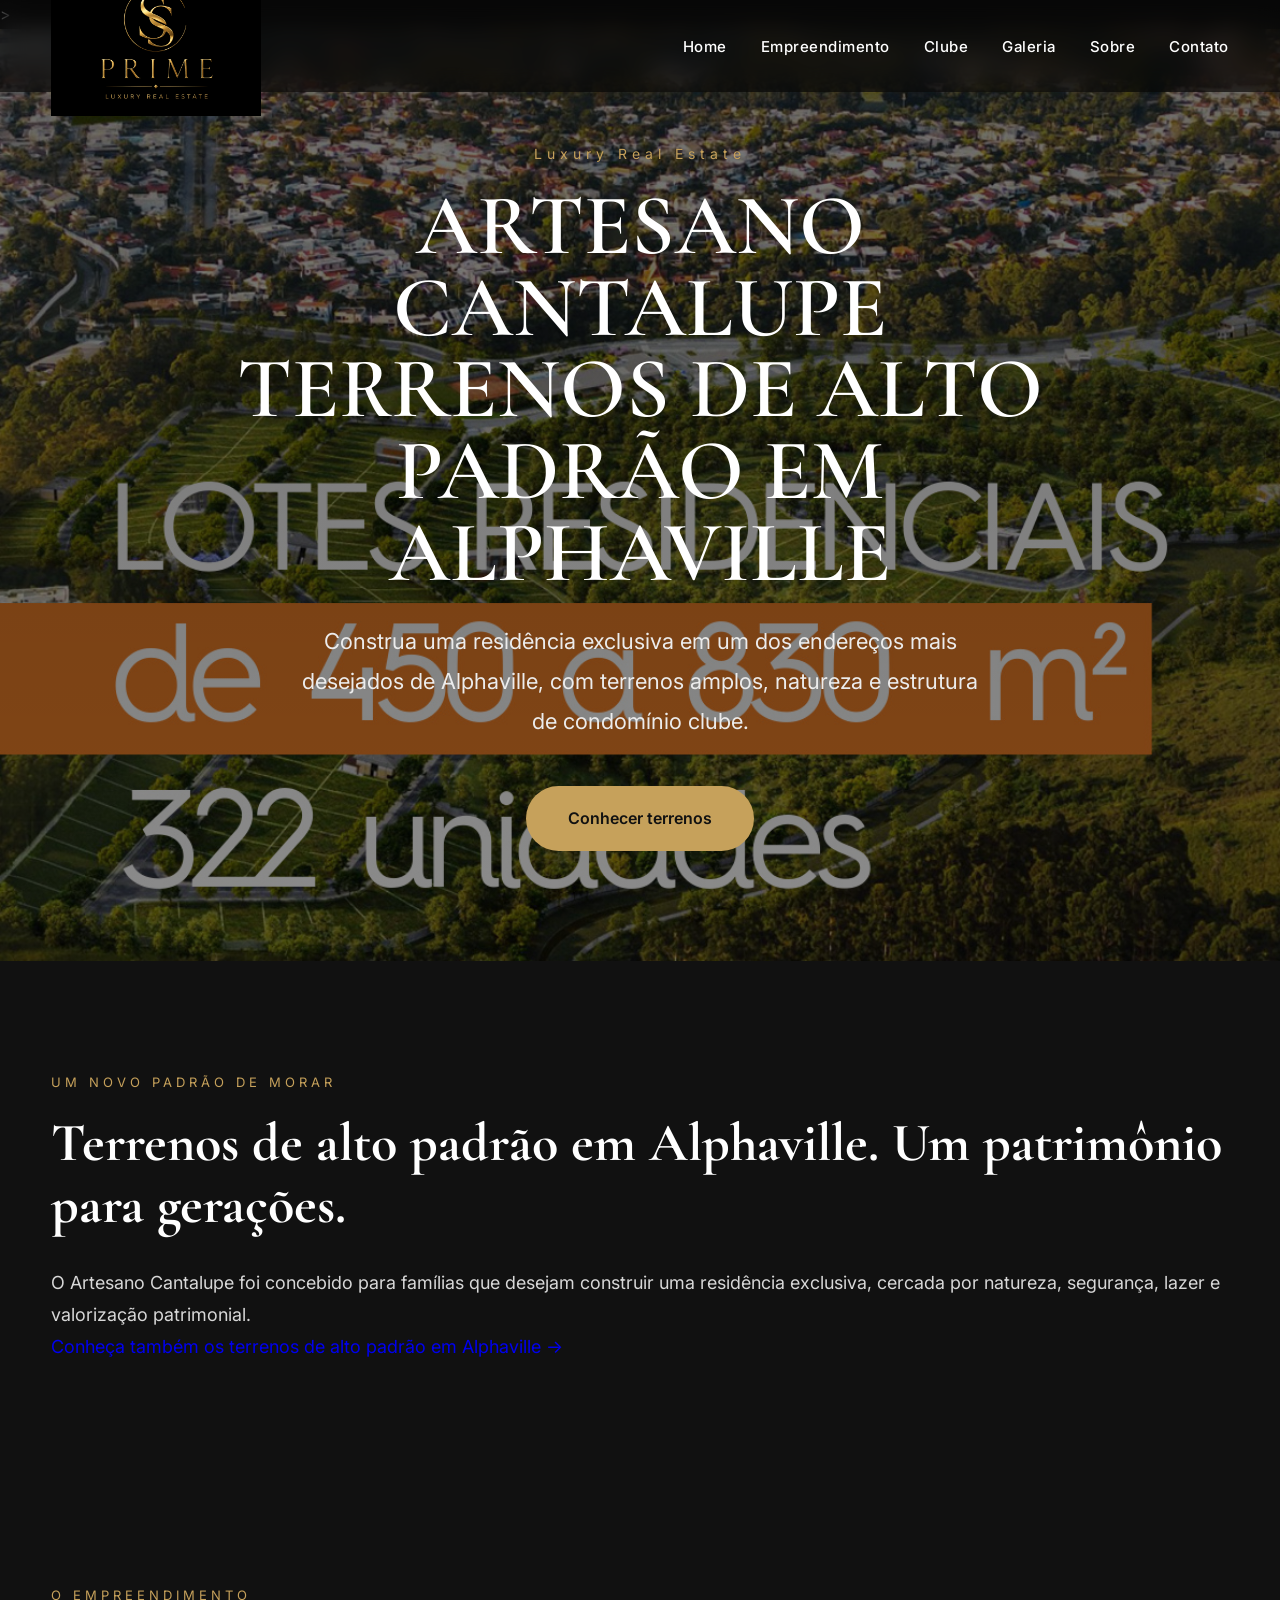
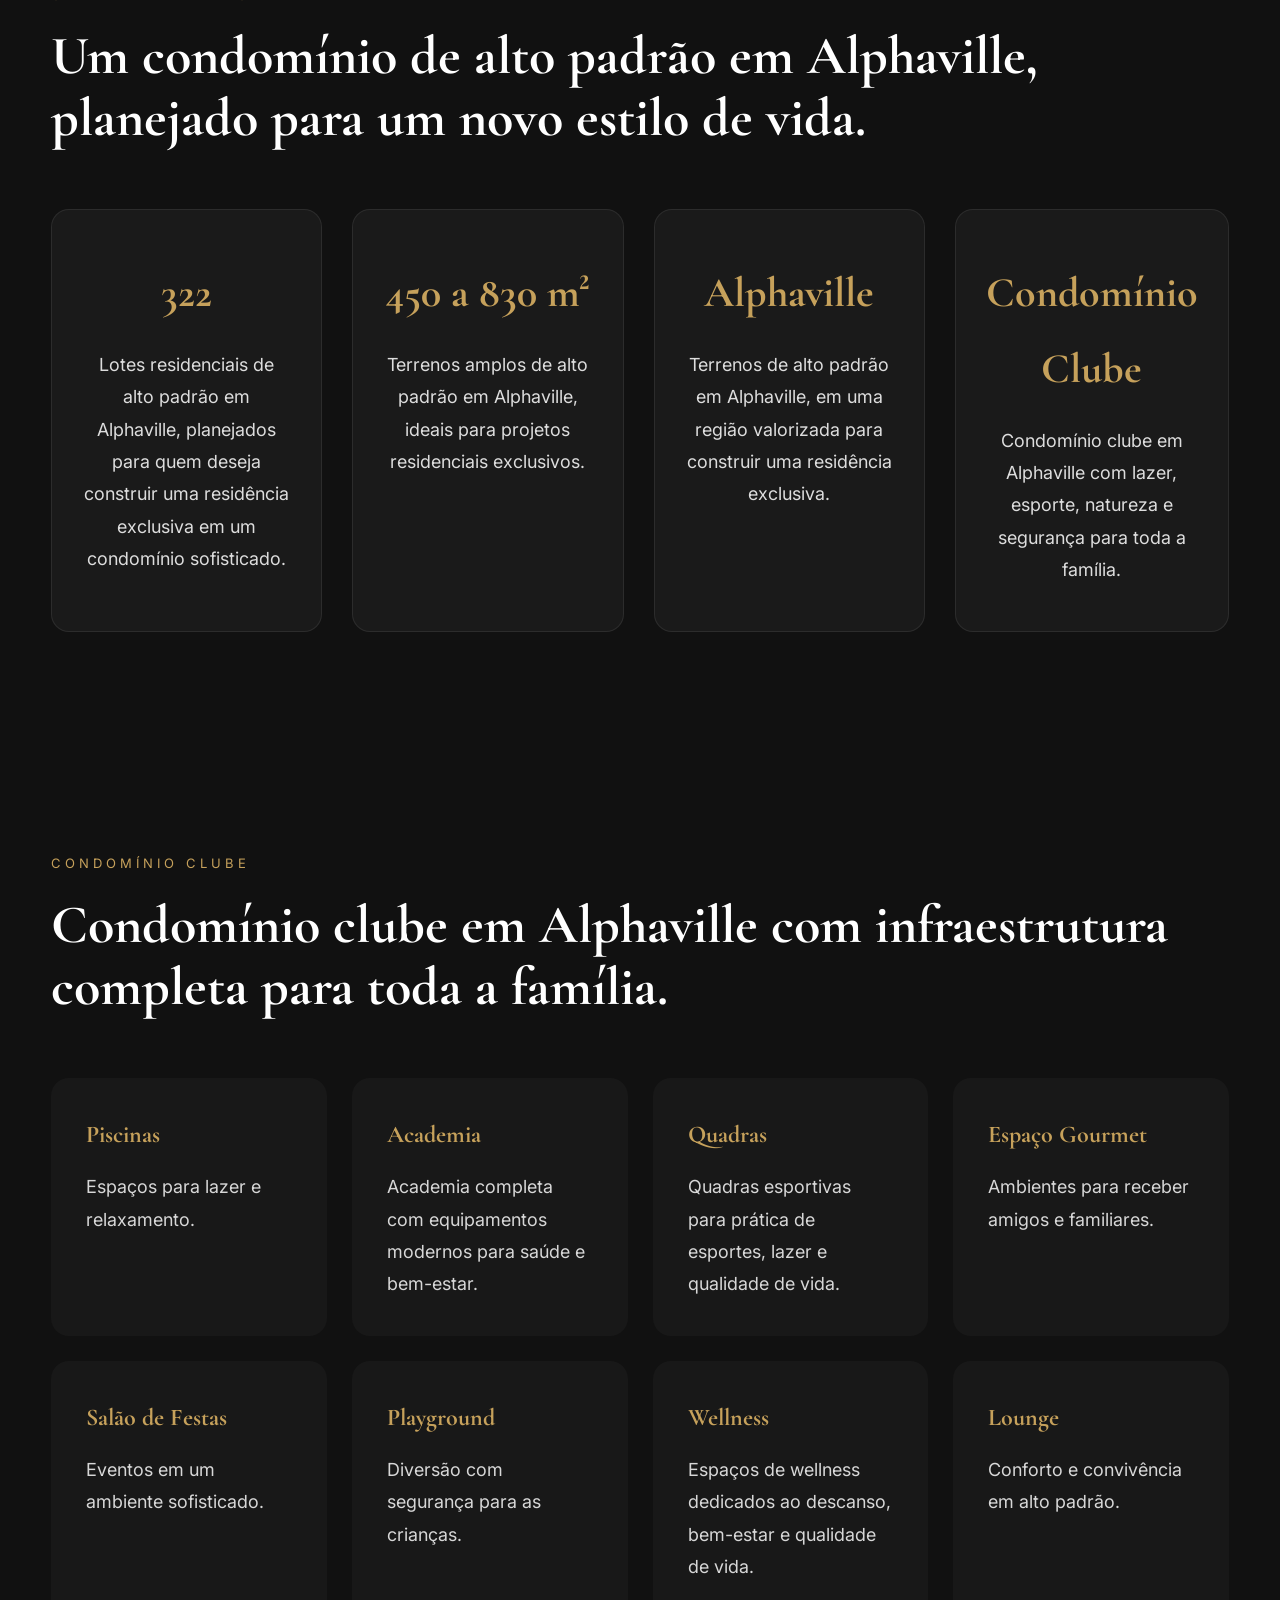
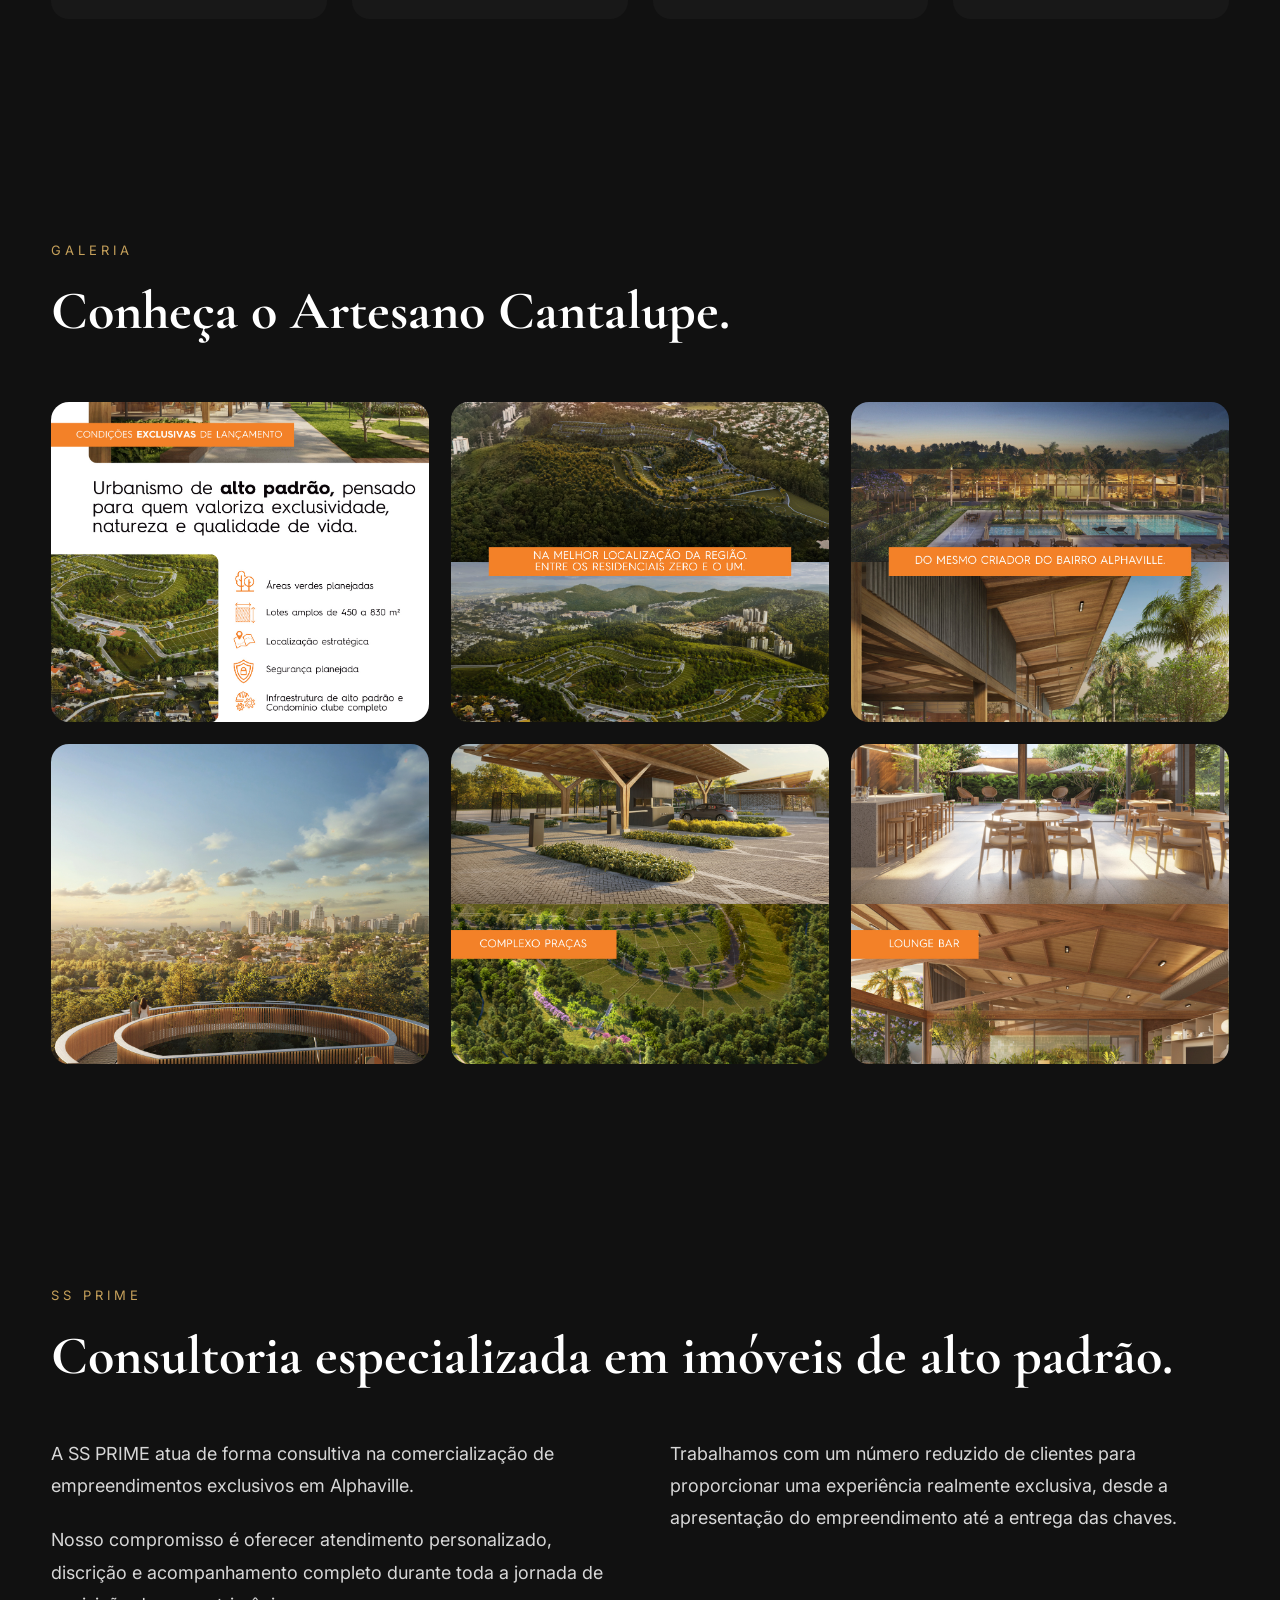
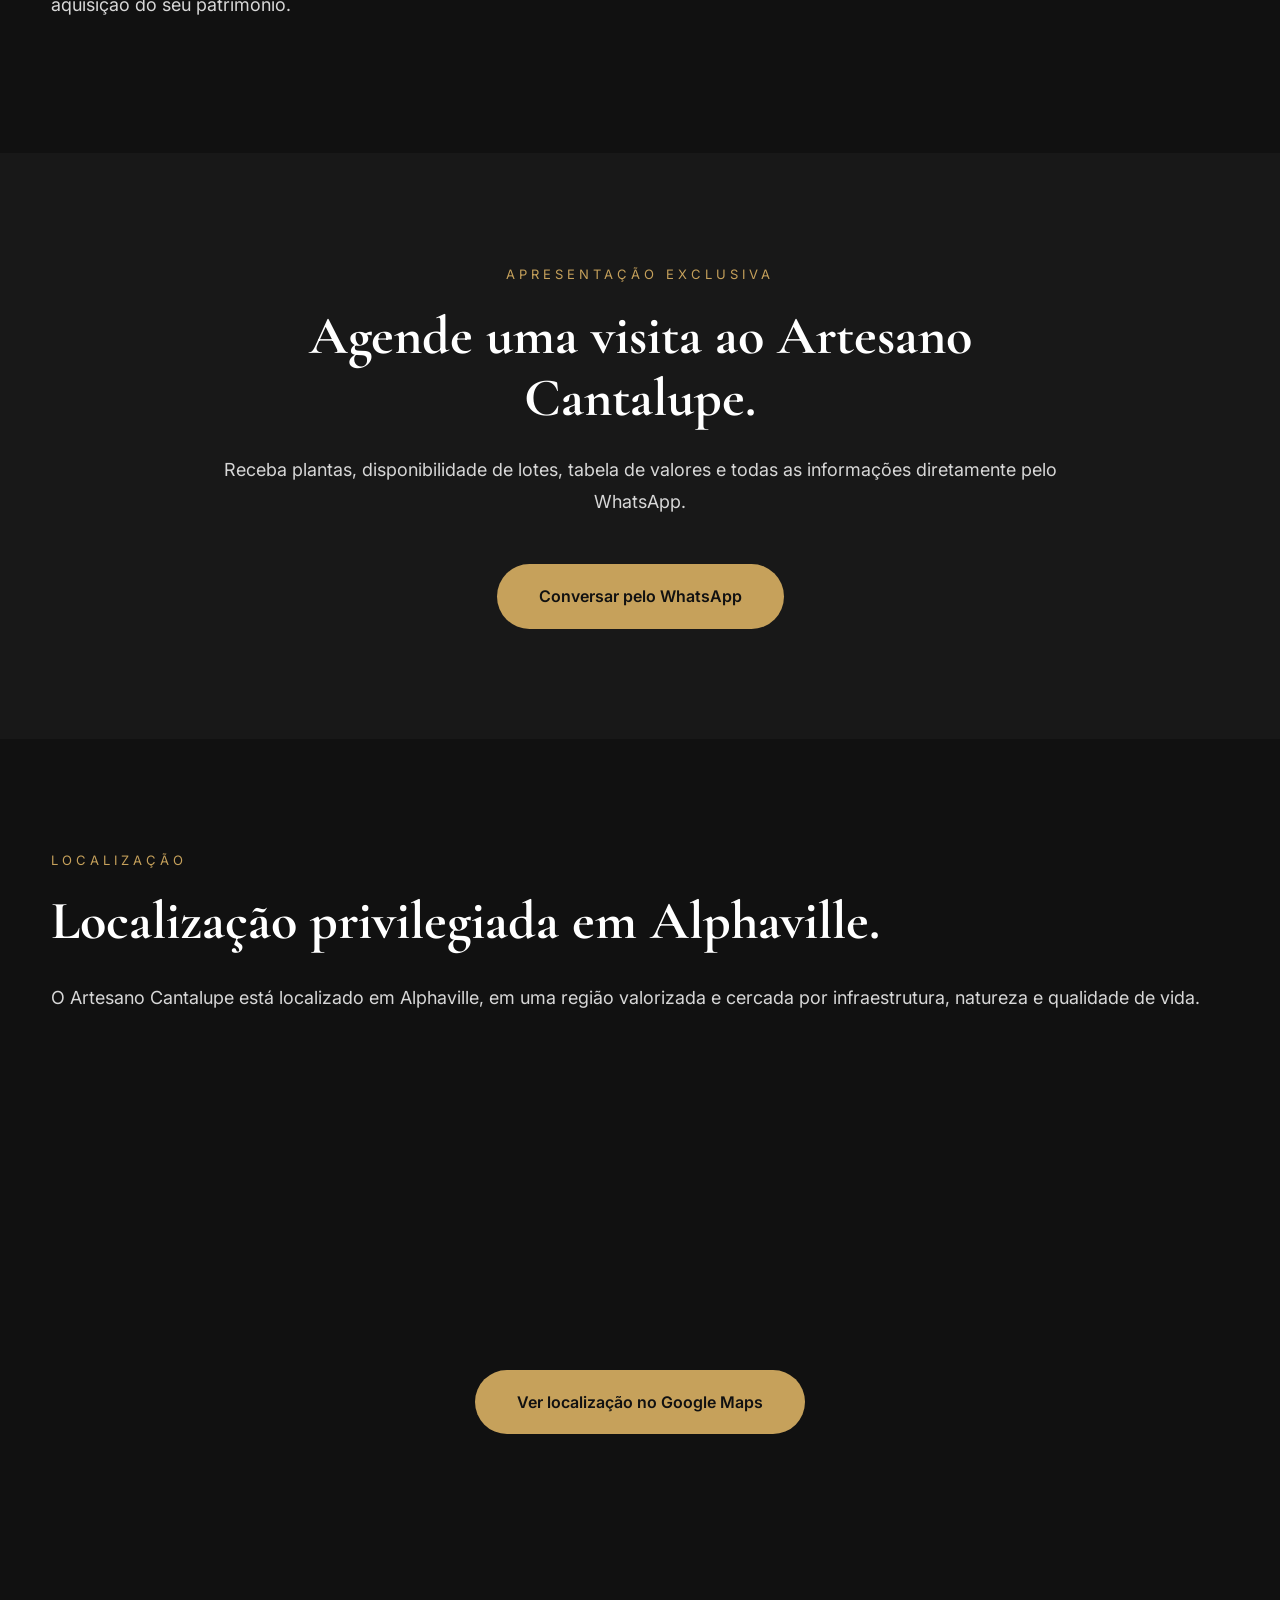
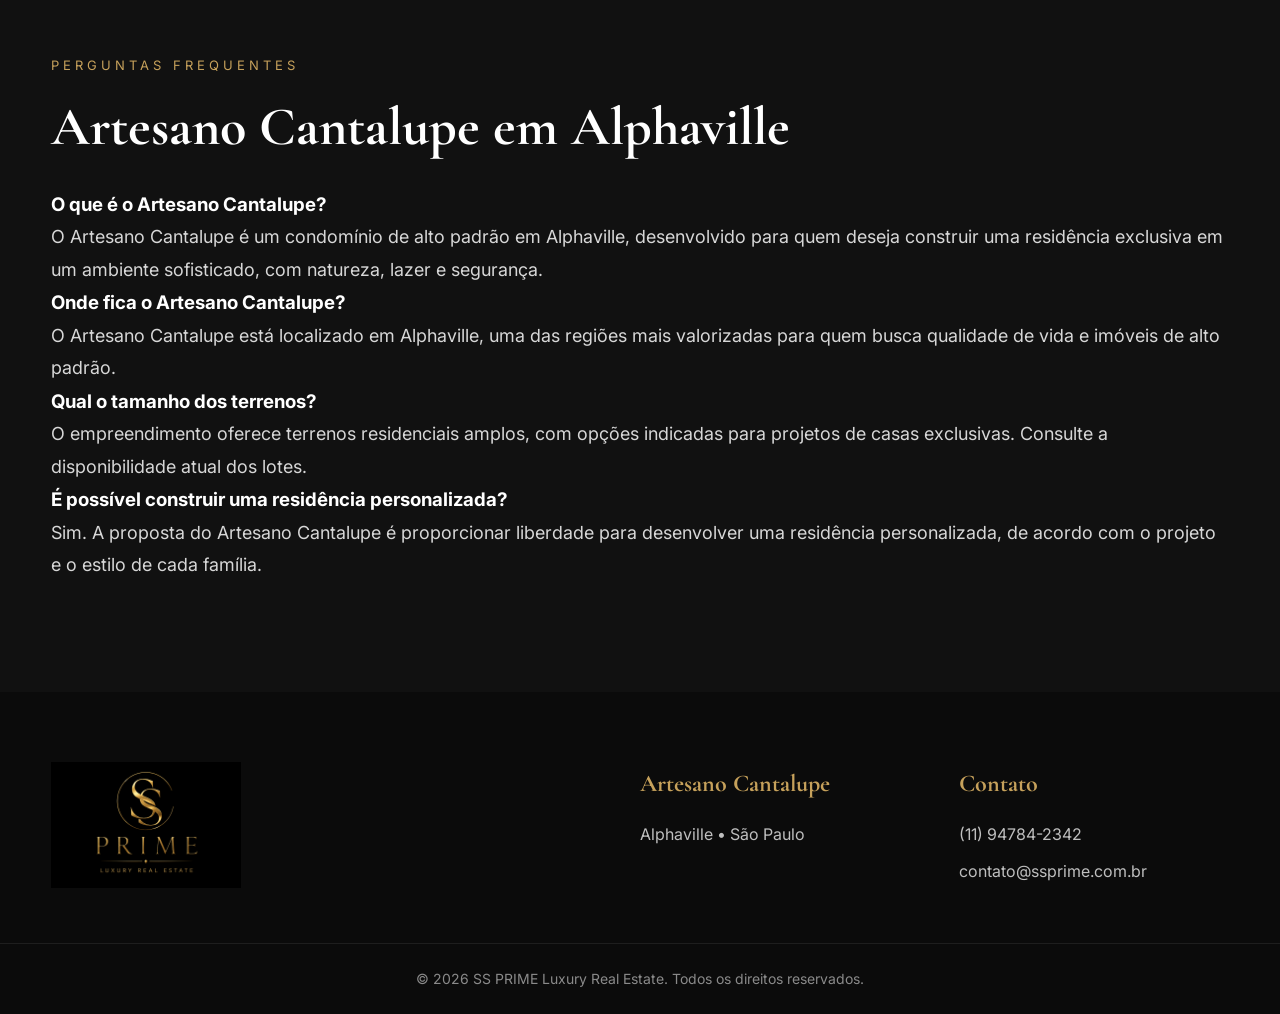
==== commit 3a1bbc17: "Update index.html" ====
--- a/index.html
+++ b/index.html
@@ -84,21 +84,21 @@
 
         </span>
 
-        <h1>
-
-            TERRENOS DE ALTO PADRÃO<br>
-
-            EM ALPHAVILLE
-
-        </h1>
-
-        <p>
-
-            Encontre o espaço ideal para construir
-            uma residência exclusiva no Artesano Cantalupe.
-
-        </p>
-
+       <h1>
+
+    ARTESANO CANTALUPE<br>
+
+    TERRENOS DE ALTO PADRÃO EM ALPHAVILLE
+
+</h1>
+
+<p>
+
+    Construa uma residência exclusiva em um dos endereços
+    mais desejados de Alphaville, com terrenos amplos,
+    natureza e estrutura de condomínio clube.
+
+</p>
         <a
         href="https://wa.me/5511947842342?text=Olá,%20gostaria%20de%20conhecer%20os%20terrenos%20do%20Artesano%20Cantalupe."
         class="botao">
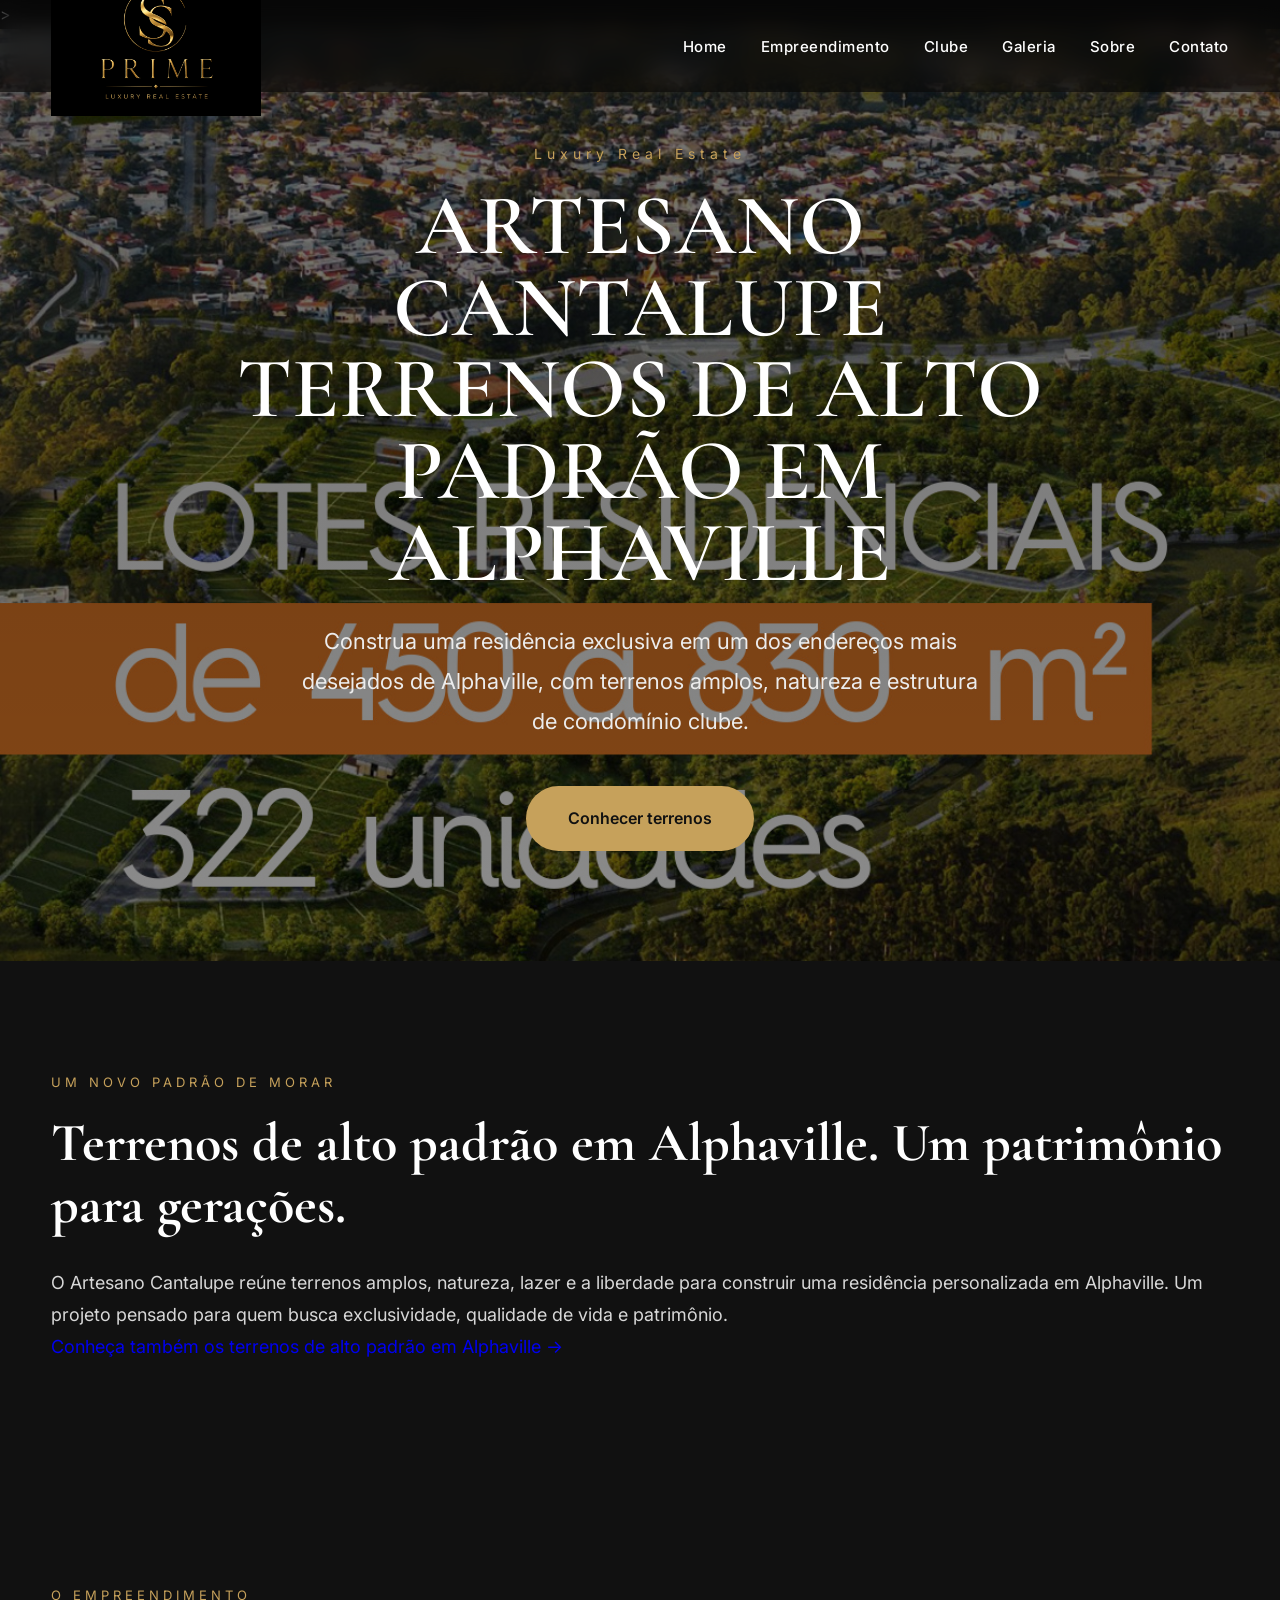
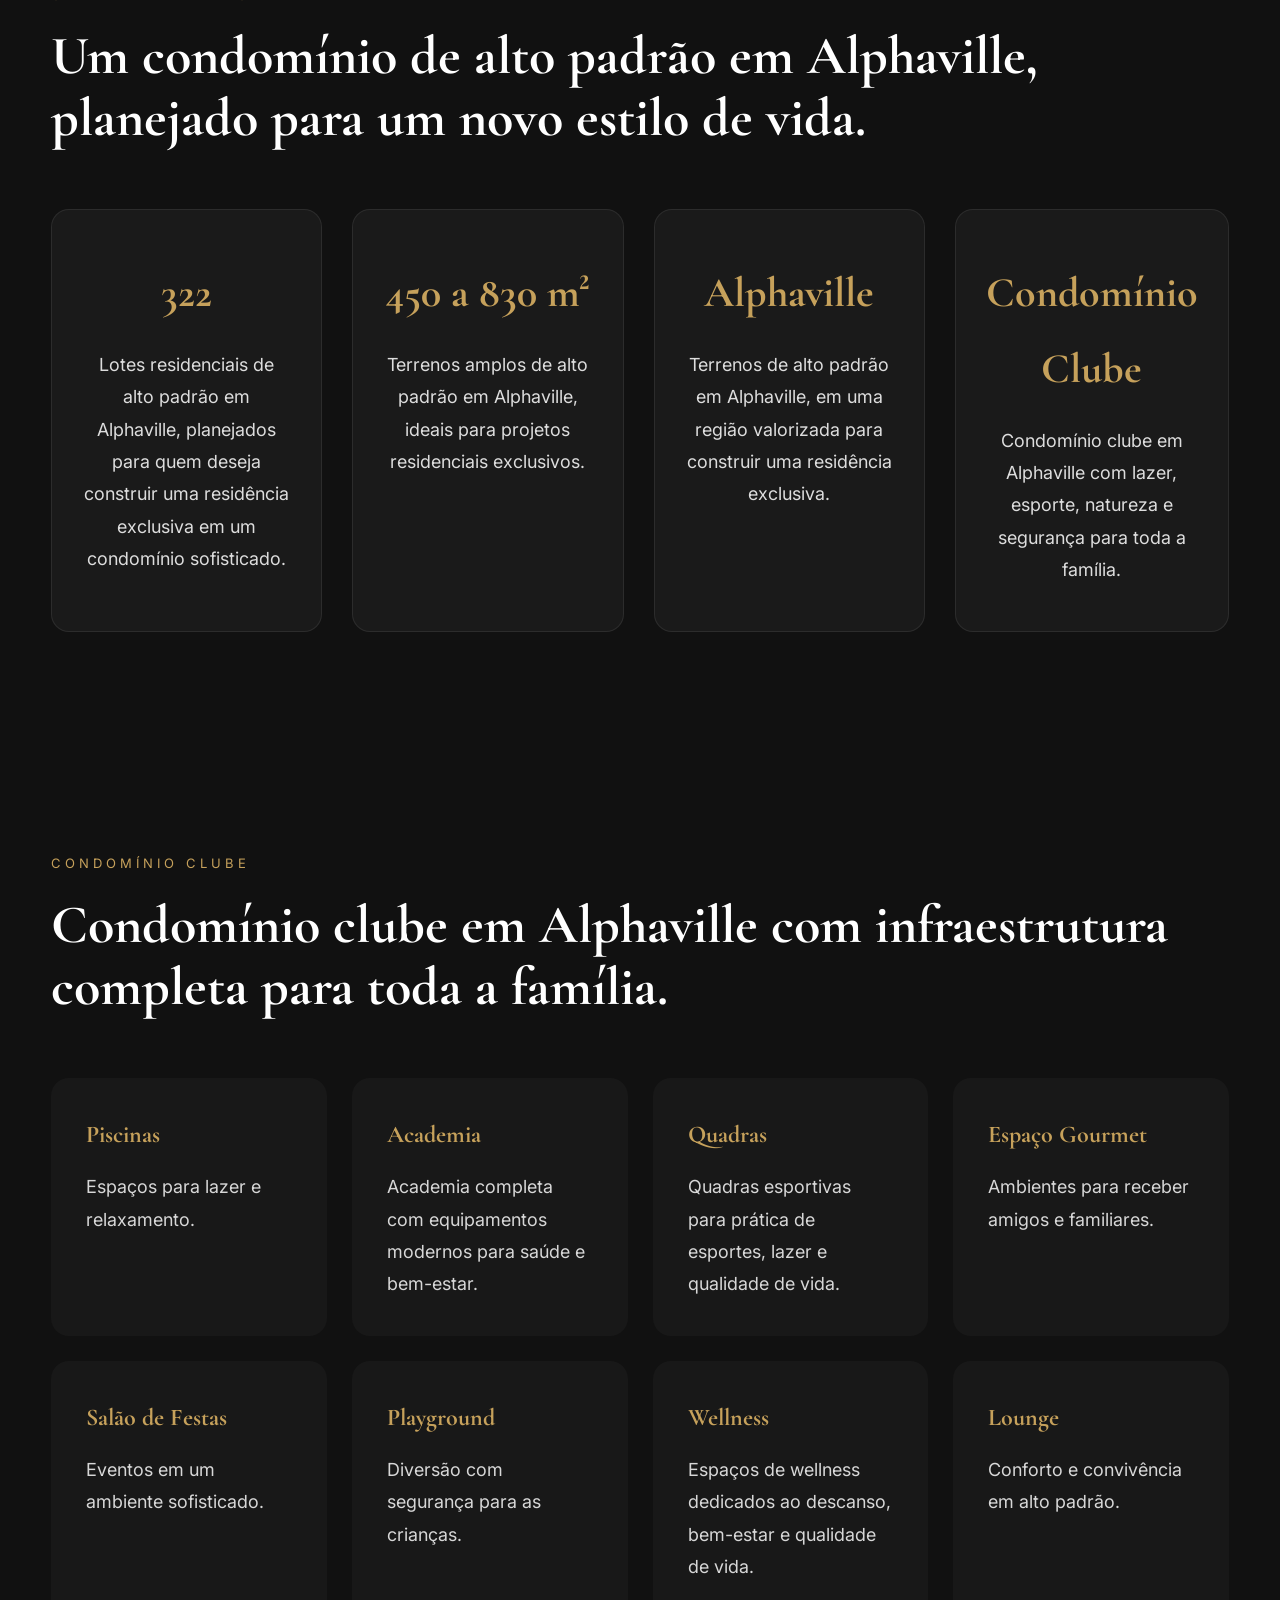
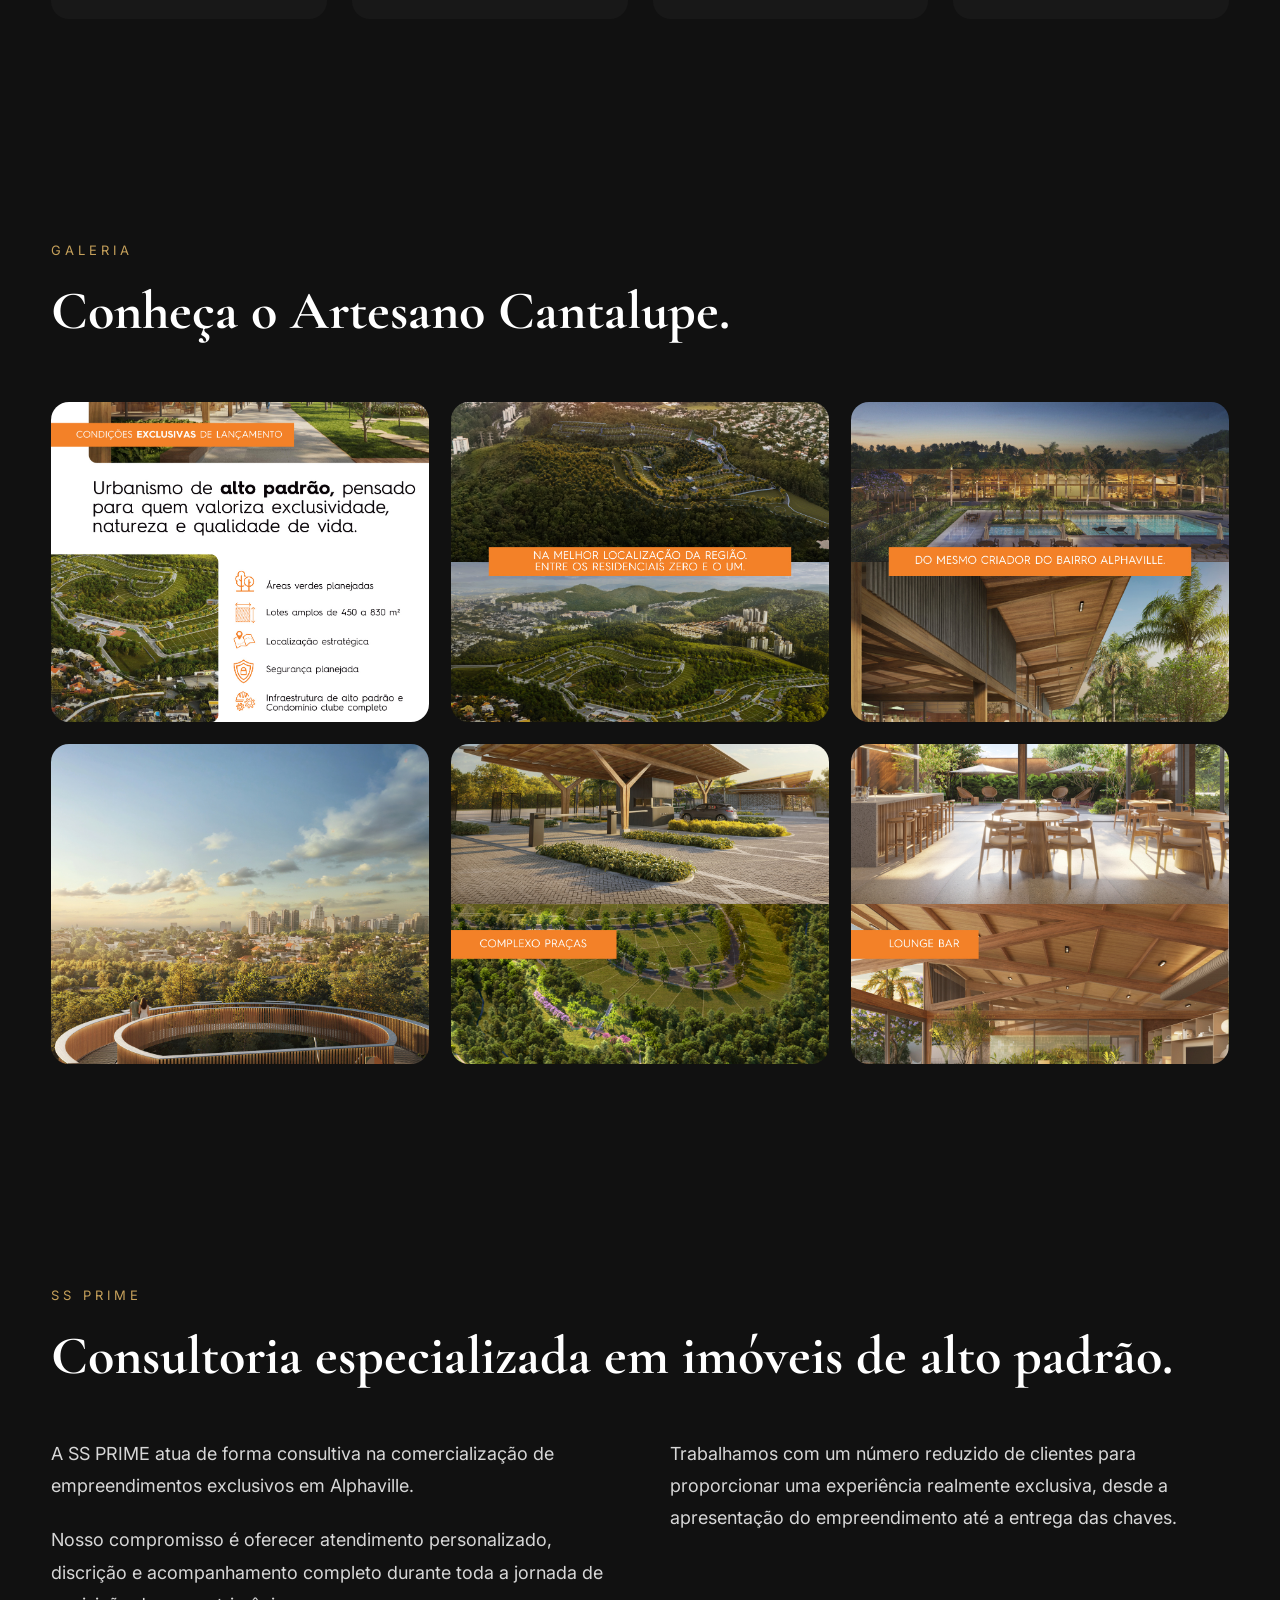
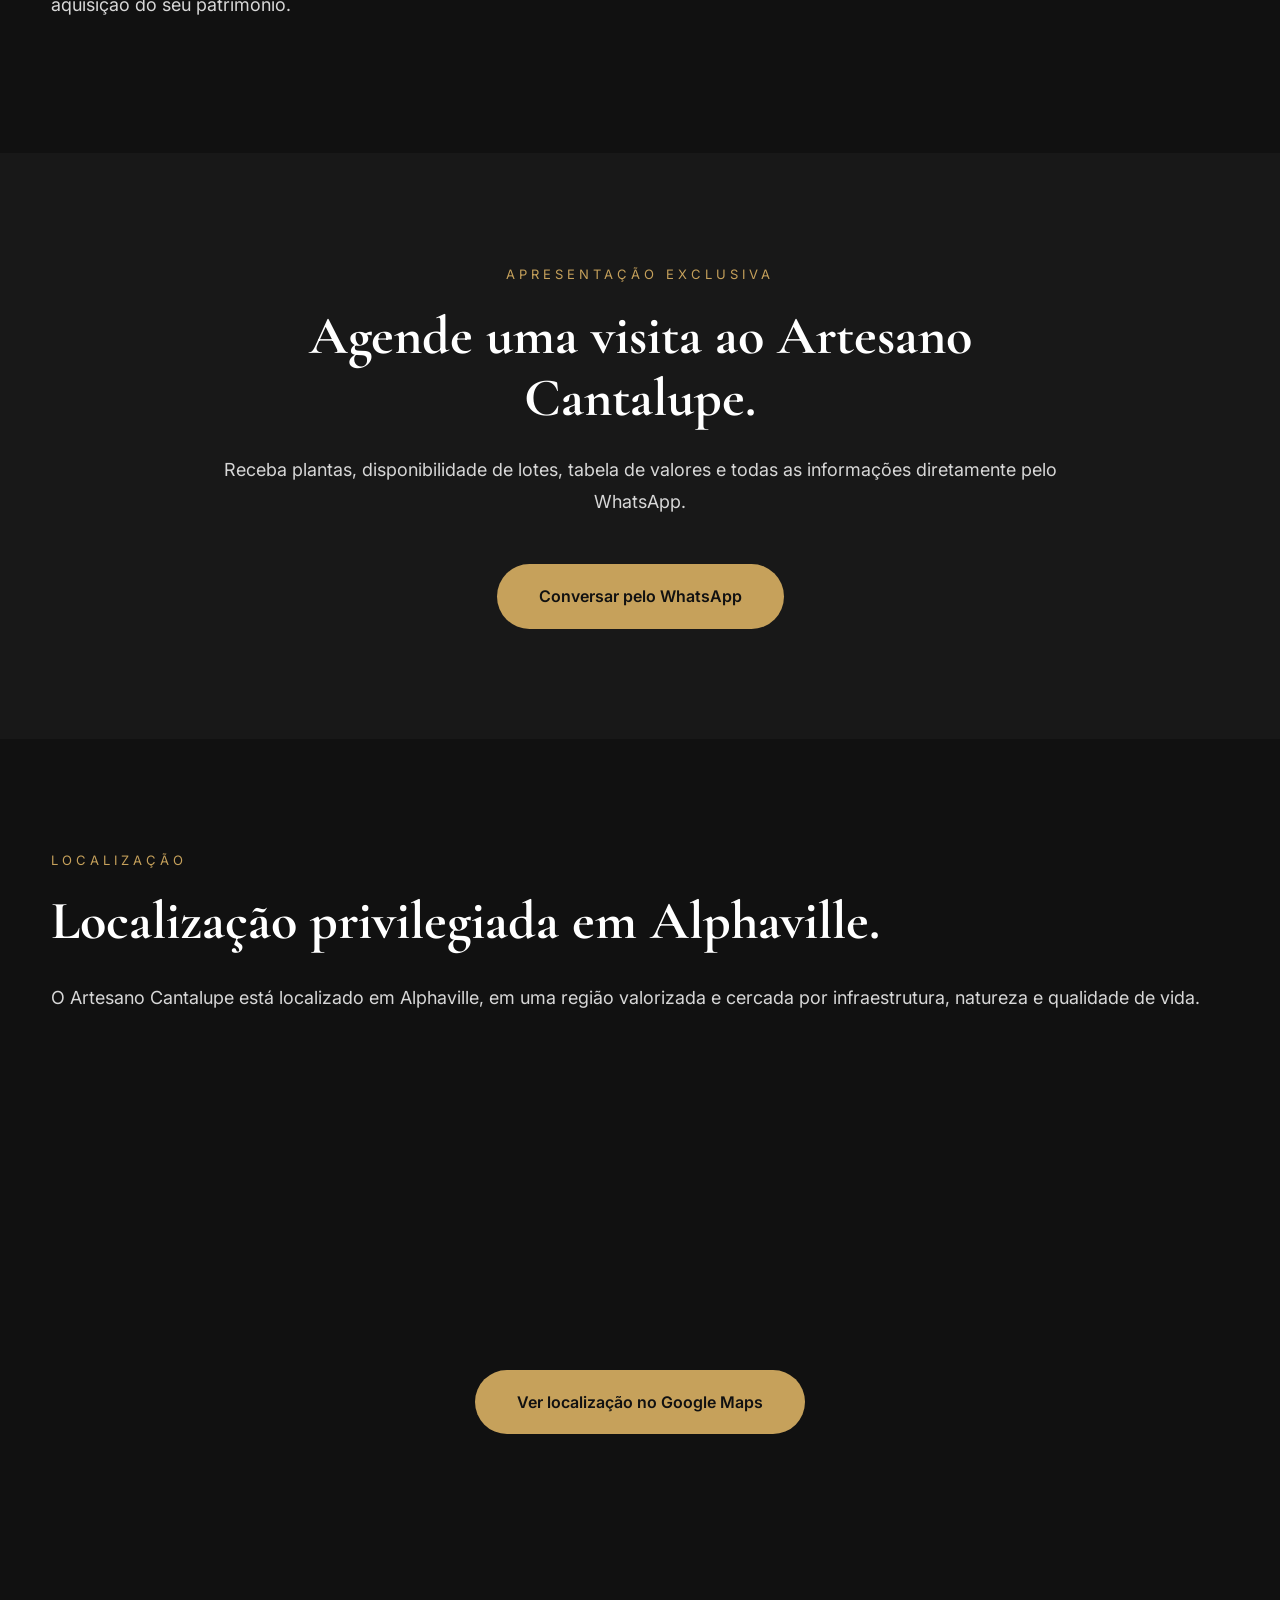
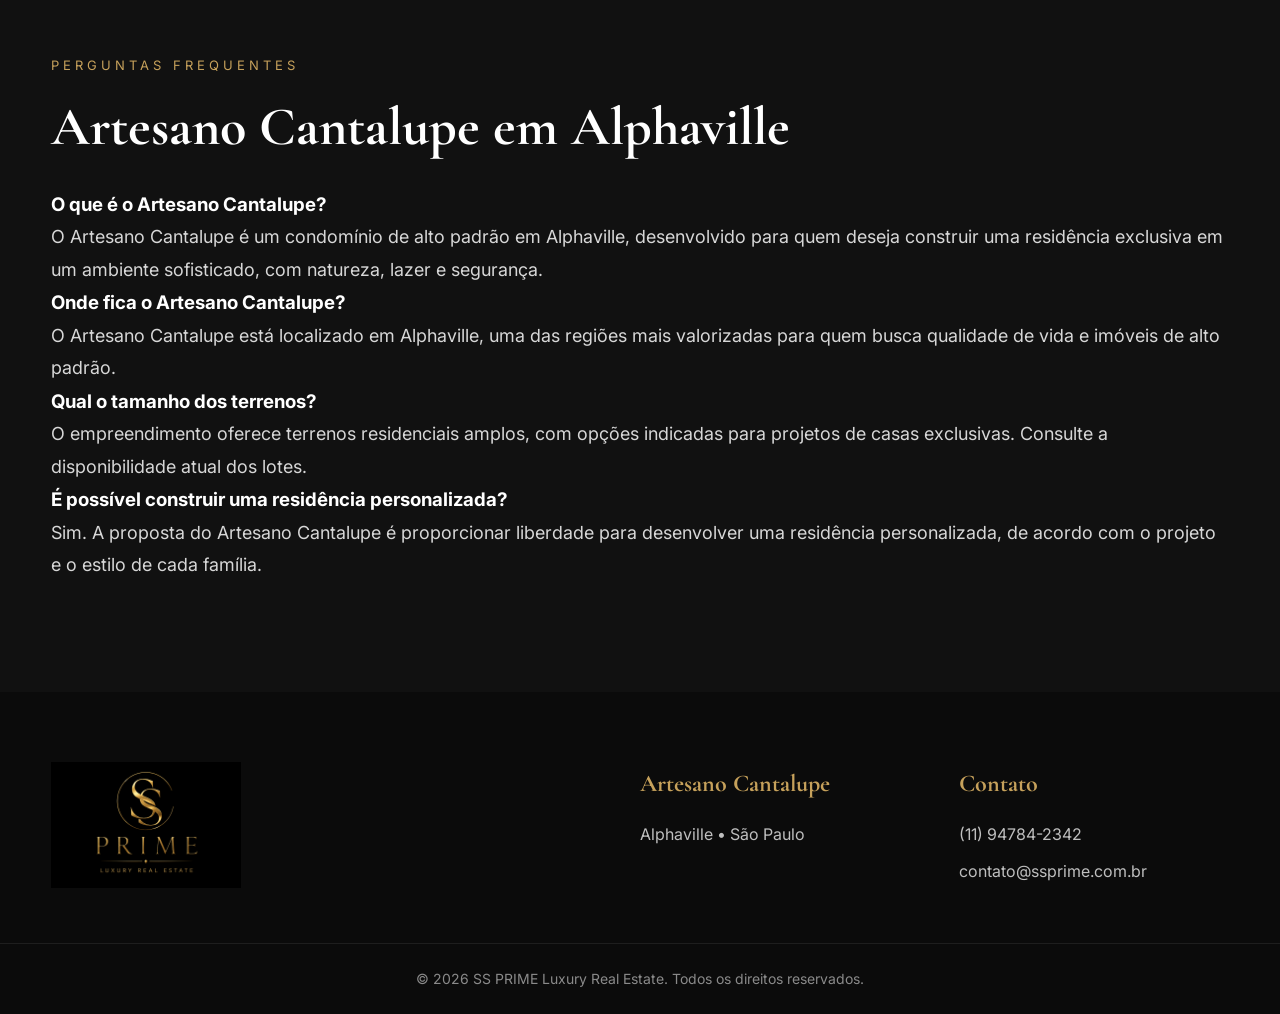
==== commit 4bccbb8f: "Update index.html" ====
--- a/index.html
+++ b/index.html
@@ -133,11 +133,15 @@
 
         <p>
 
-            O Artesano Cantalupe foi concebido para famílias
-            que desejam construir uma residência exclusiva,
-            cercada por natureza, segurança, lazer e
-            valorização patrimonial.
-
+            <p>
+
+                O Artesano Cantalupe reúne terrenos amplos,
+                natureza, lazer e a liberdade para construir
+                uma residência personalizada em Alphaville.
+                Um projeto pensado para quem busca exclusividade,
+                qualidade de vida e patrimônio.
+
+</p>
         </p>
 
         
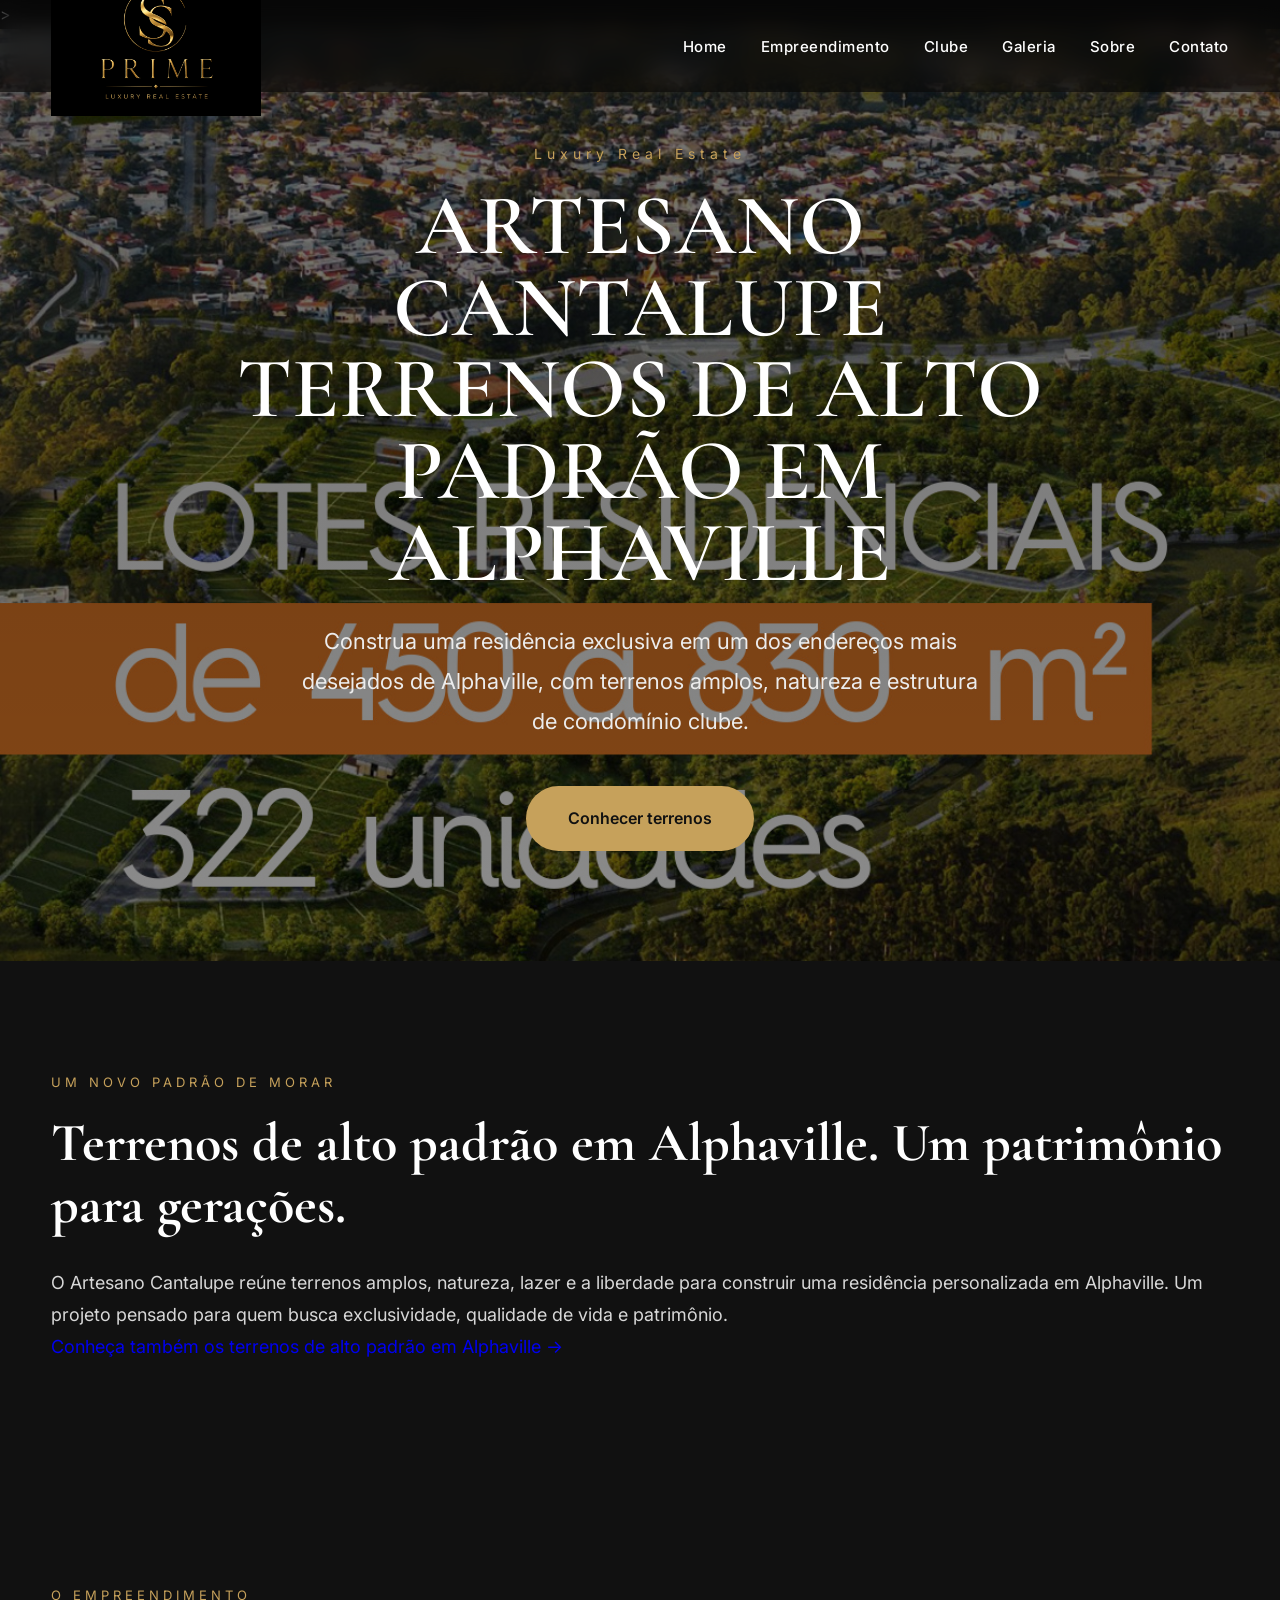
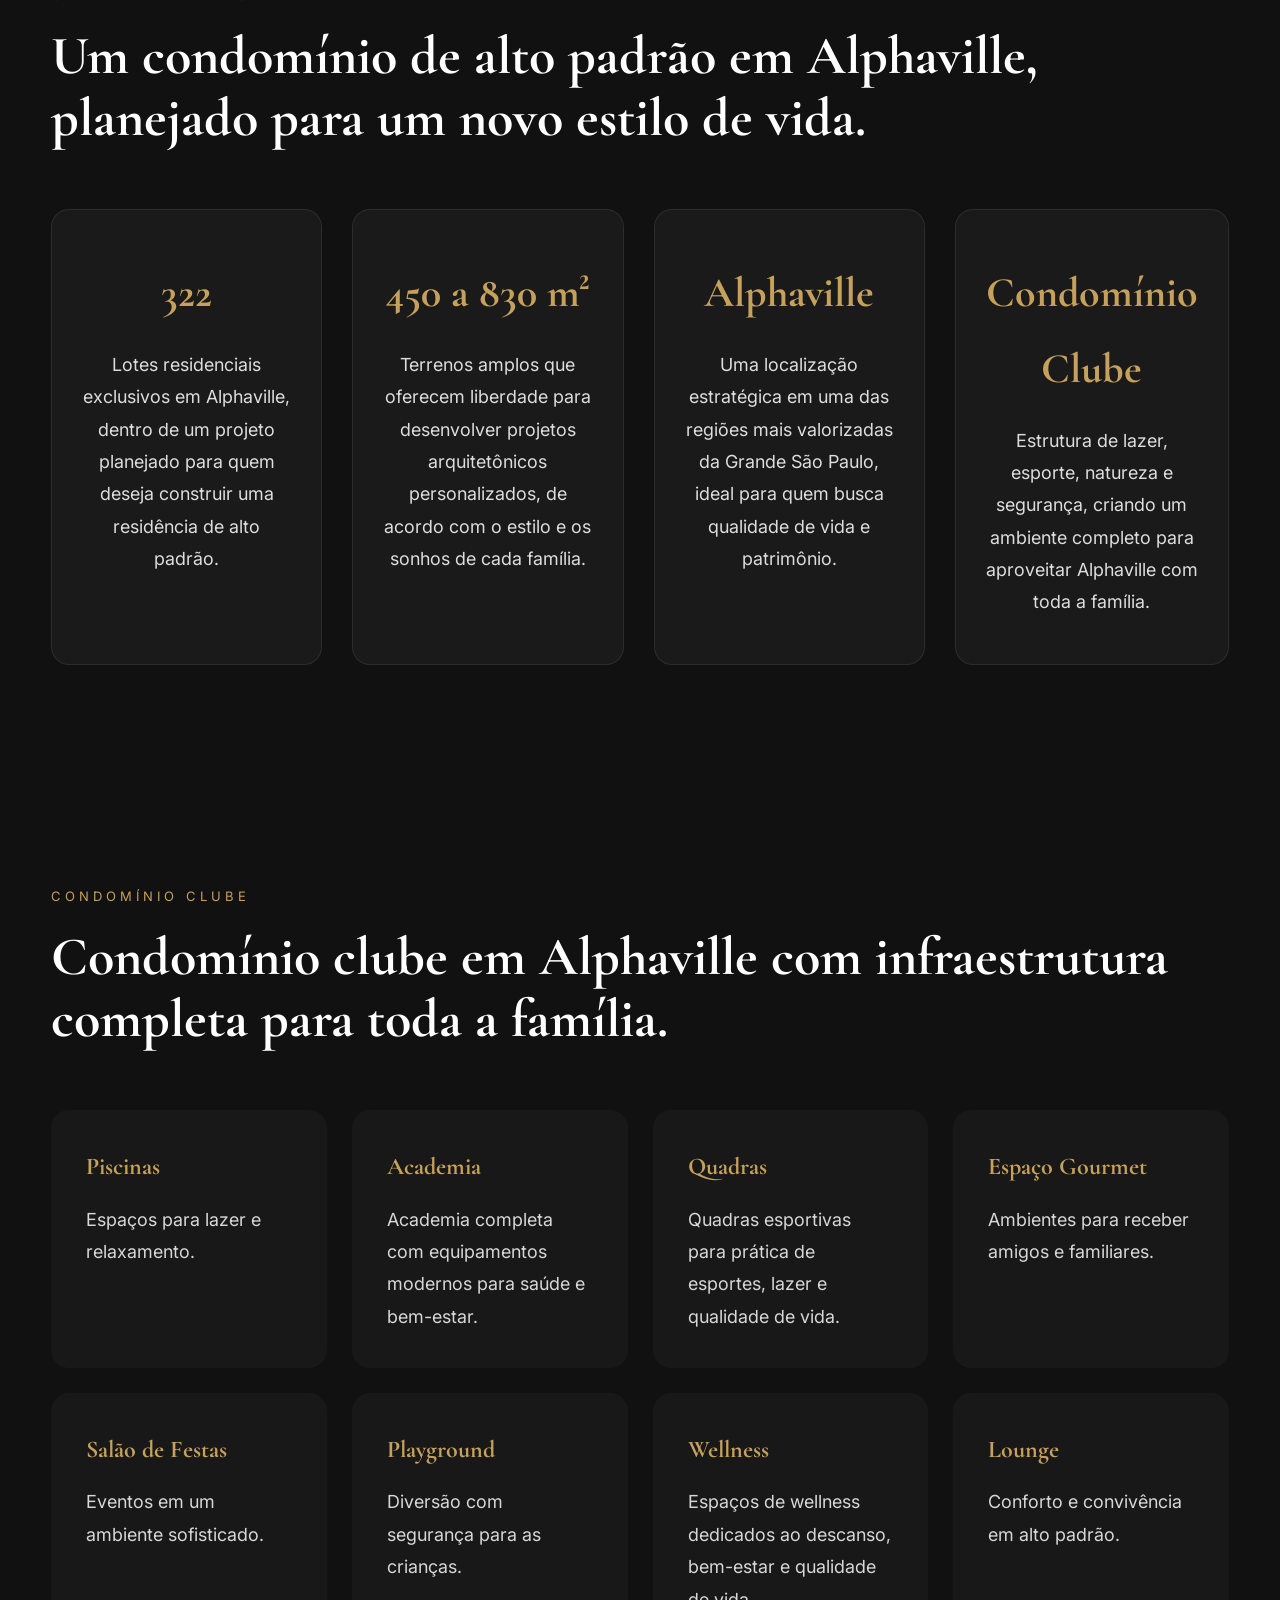
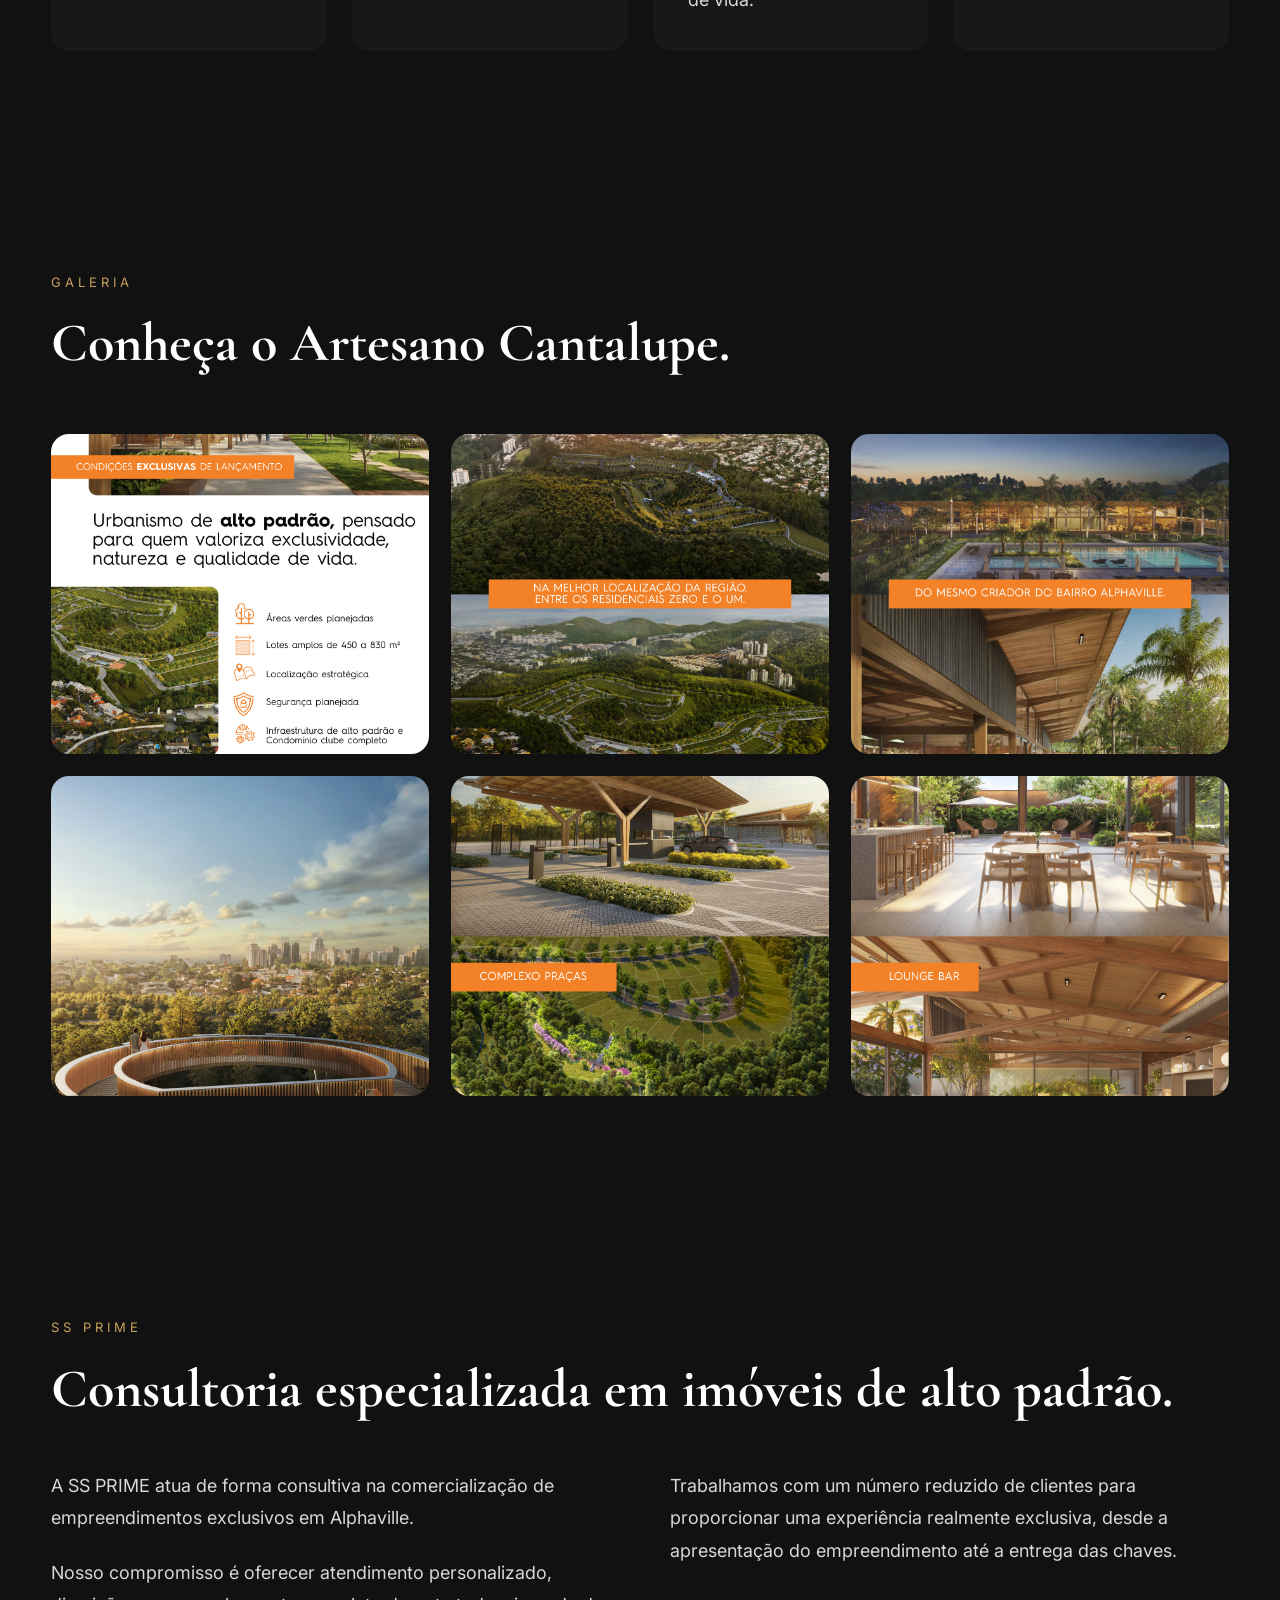
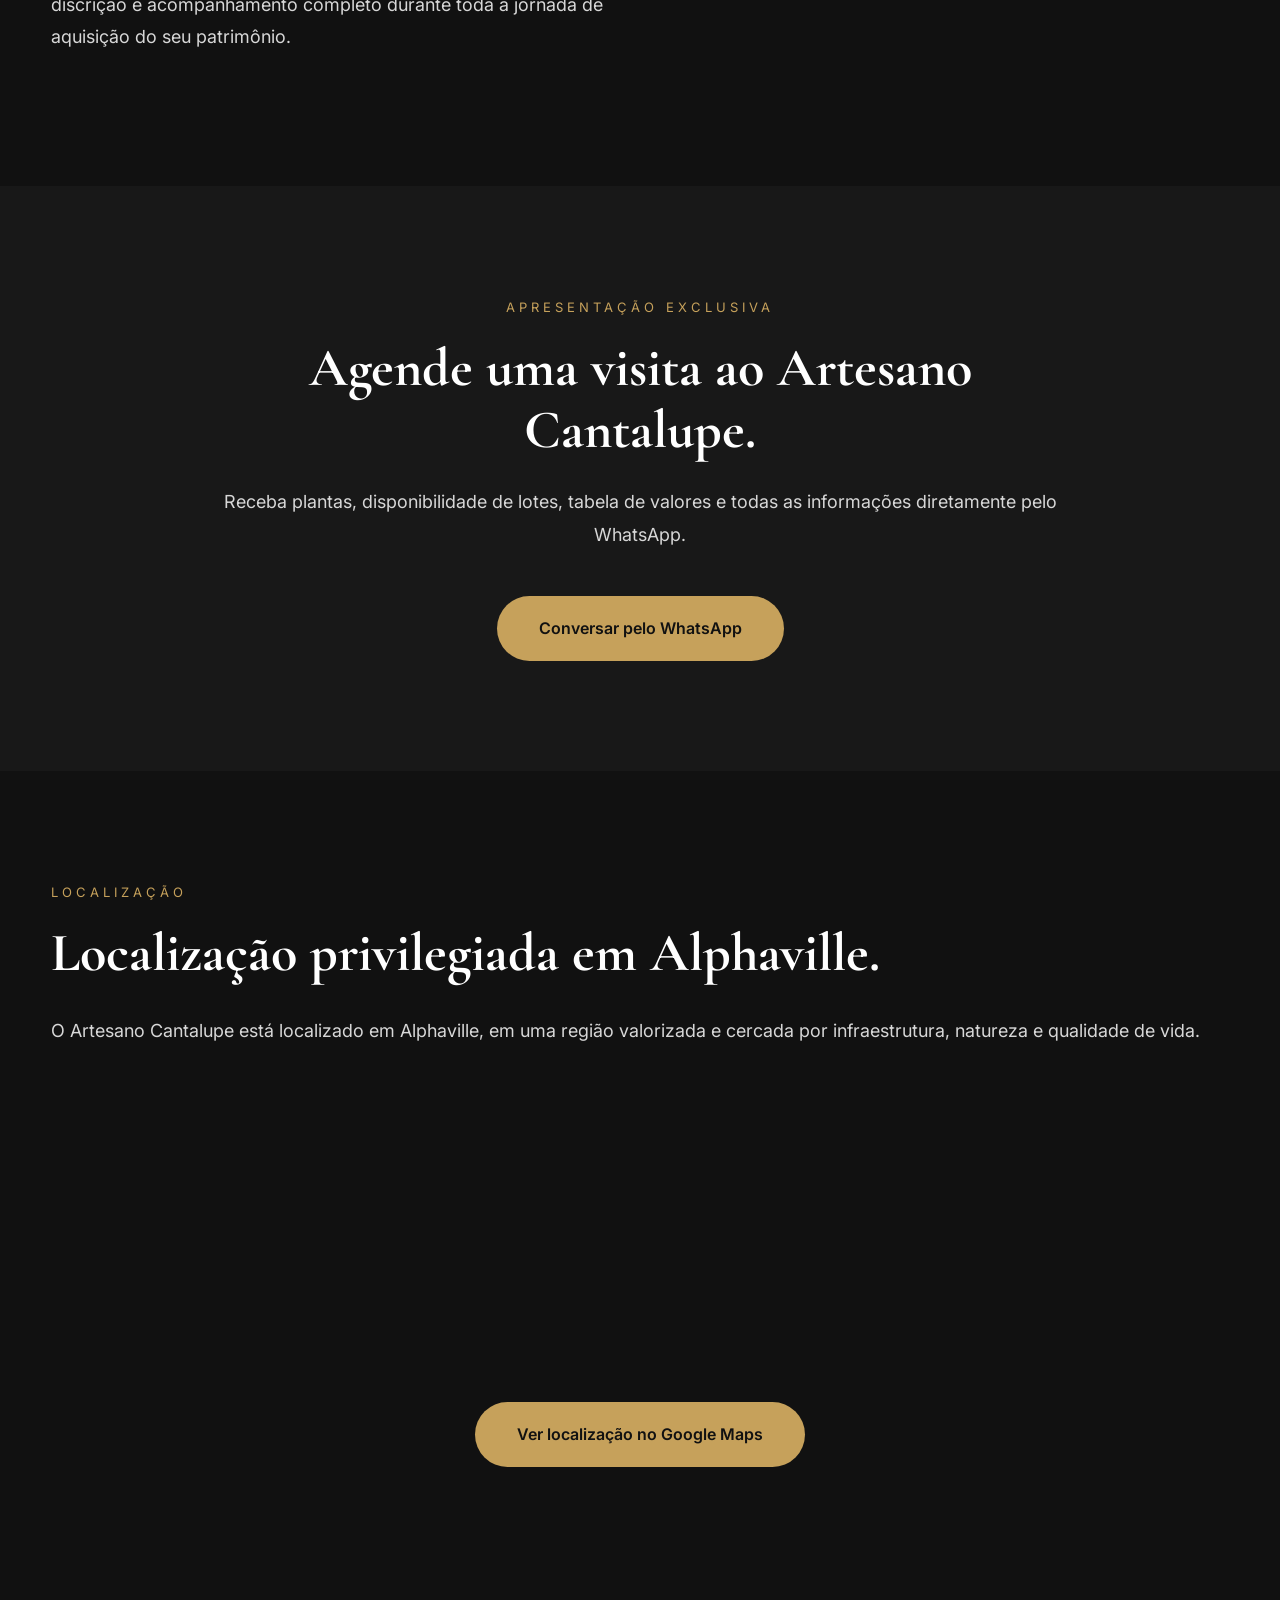
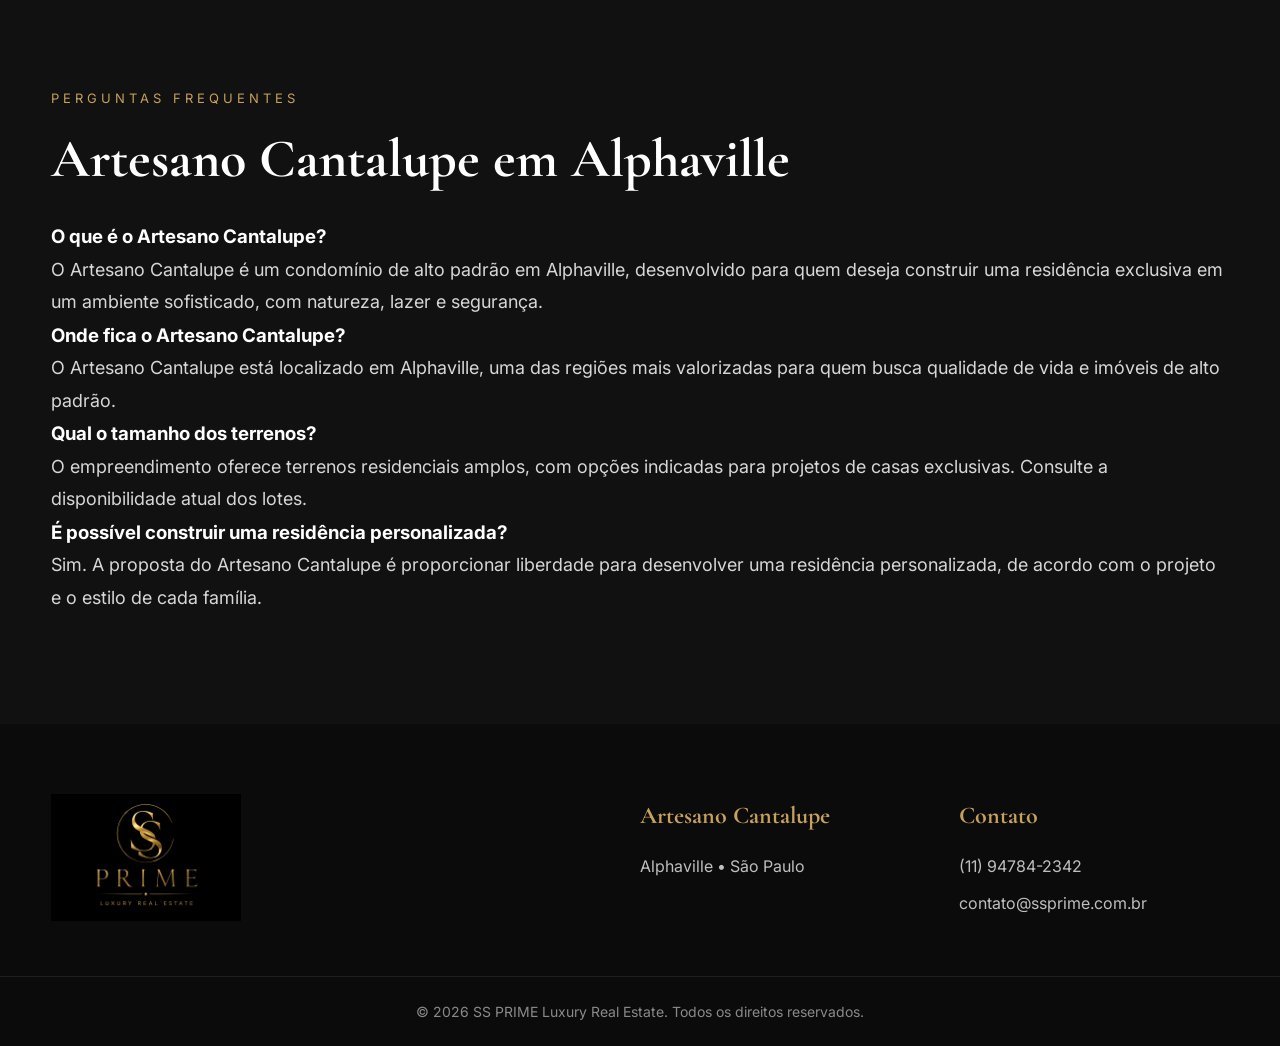
==== commit 8301ce3f: "Update index.html" ====
--- a/index.html
+++ b/index.html
@@ -174,52 +174,58 @@
 
         <div class="cards">
 
-            <article class="card">
-
-                <h3>322</h3>
-
-                <p>
-                Lotes residenciais de alto padrão em Alphaville,
-                planejados para quem deseja construir uma residência
-                exclusiva em um condomínio sofisticado.
-                </p>
-
-            </article>
-
-            <article class="card">
-
-                <h3>450 a 830 m²</h3>
-
-                <p>Terrenos amplos de alto padrão em Alphaville,
-                    ideais para projetos residenciais exclusivos.
-                </p>
-
-            </article>
-
-            <article class="card">
-
-                <h3>Alphaville</h3>
-
-                <p>
-                Terrenos de alto padrão em Alphaville,
-                em uma região valorizada para construir
-                uma residência exclusiva.
-                </p>
-
-            </article>
-
-            <article class="card">
-
-                <h3>Condomínio Clube</h3>
-
-                <p>
-                Condomínio clube em Alphaville com lazer,
-                esporte, natureza e segurança para toda a família.
-                </p>
-            </article>
-
-        </div>
-
+    <article class="card">
+
+        <h3>322</h3>
+
+        <p>
+            Lotes residenciais exclusivos em Alphaville,
+            dentro de um projeto planejado para quem deseja
+            construir uma residência de alto padrão.
+        </p>
+
+    </article>
+
+
+    <article class="card">
+
+        <h3>450 a 830 m²</h3>
+
+        <p>
+            Terrenos amplos que oferecem liberdade para
+            desenvolver projetos arquitetônicos personalizados,
+            de acordo com o estilo e os sonhos de cada família.
+        </p>
+
+    </article>
+
+
+    <article class="card">
+
+        <h3>Alphaville</h3>
+
+        <p>
+            Uma localização estratégica em uma das regiões
+            mais valorizadas da Grande São Paulo, ideal para
+            quem busca qualidade de vida e patrimônio.
+        </p>
+
+    </article>
+
+
+    <article class="card">
+
+        <h3>Condomínio Clube</h3>
+
+        <p>
+            Estrutura de lazer, esporte, natureza e segurança,
+            criando um ambiente completo para aproveitar
+            Alphaville com toda a família.
+        </p>
+
+    </article>
+
+</div>
     </div>
 
 </section>
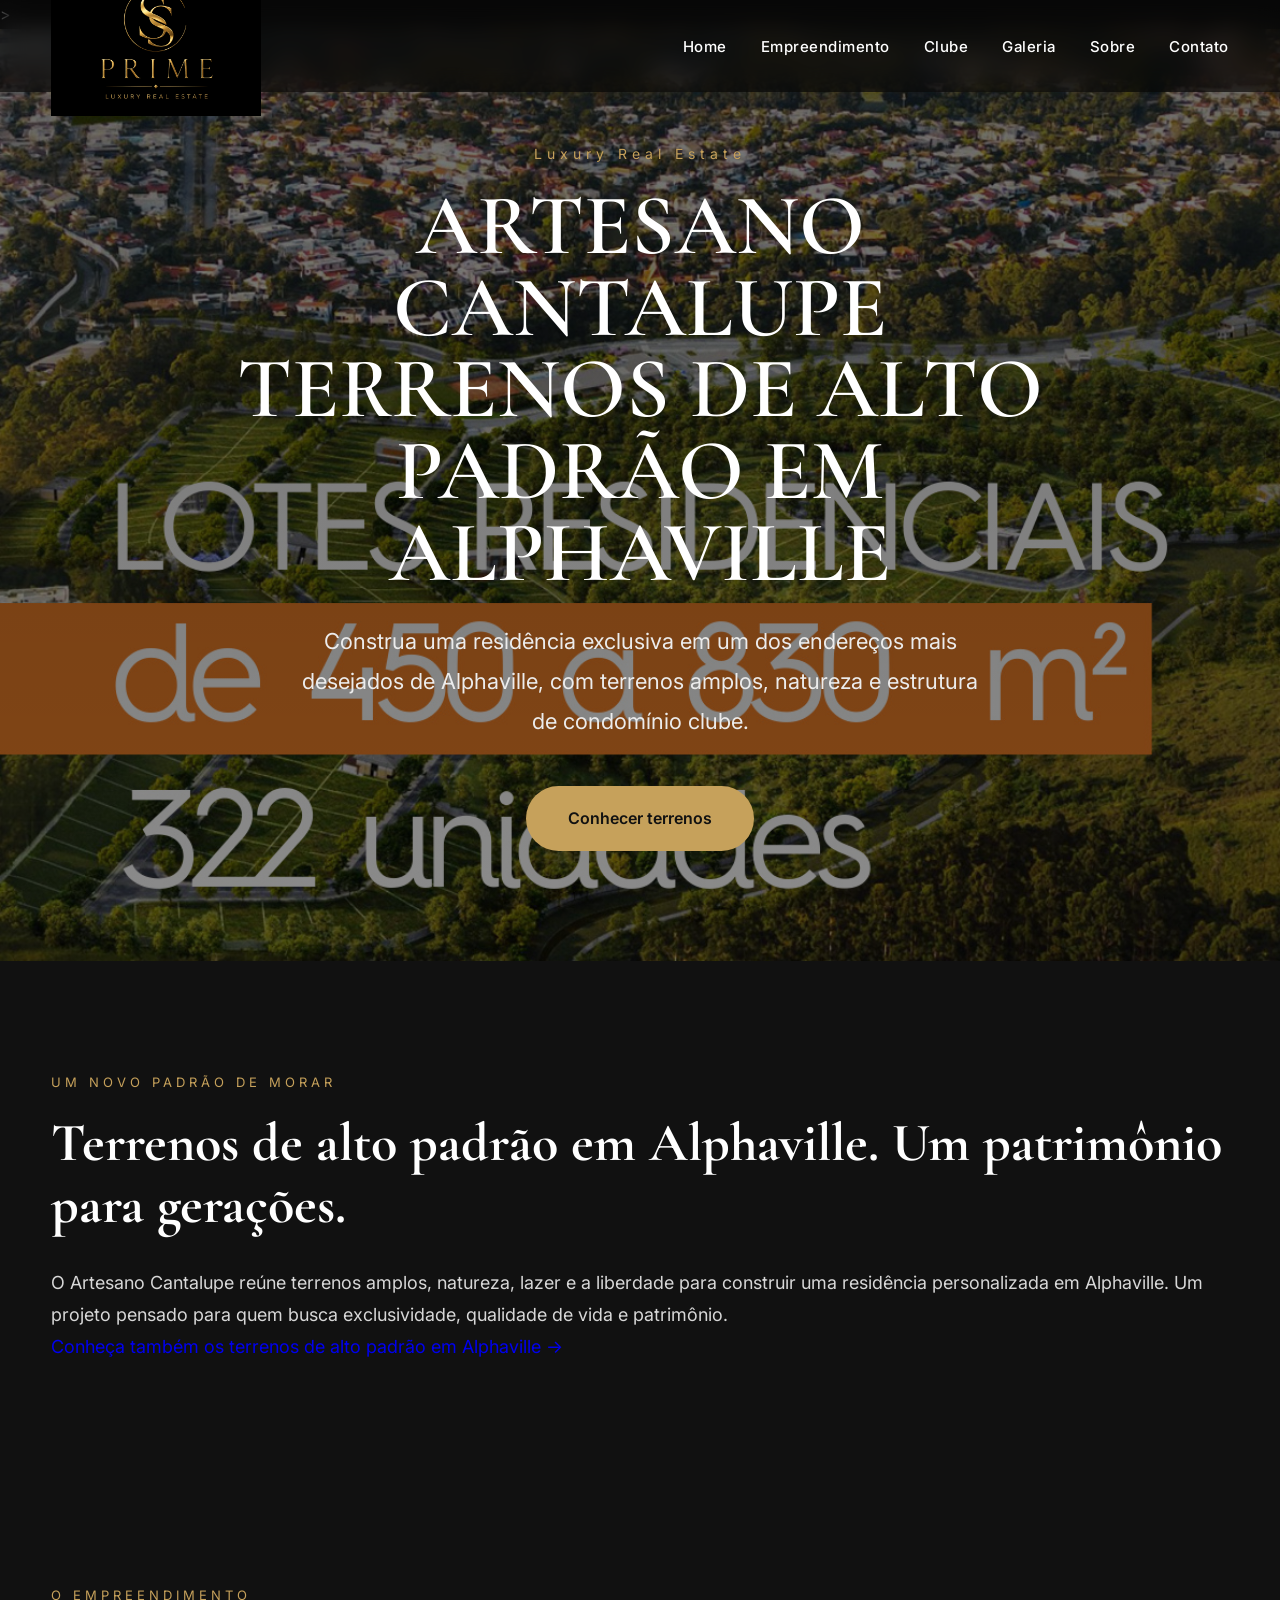
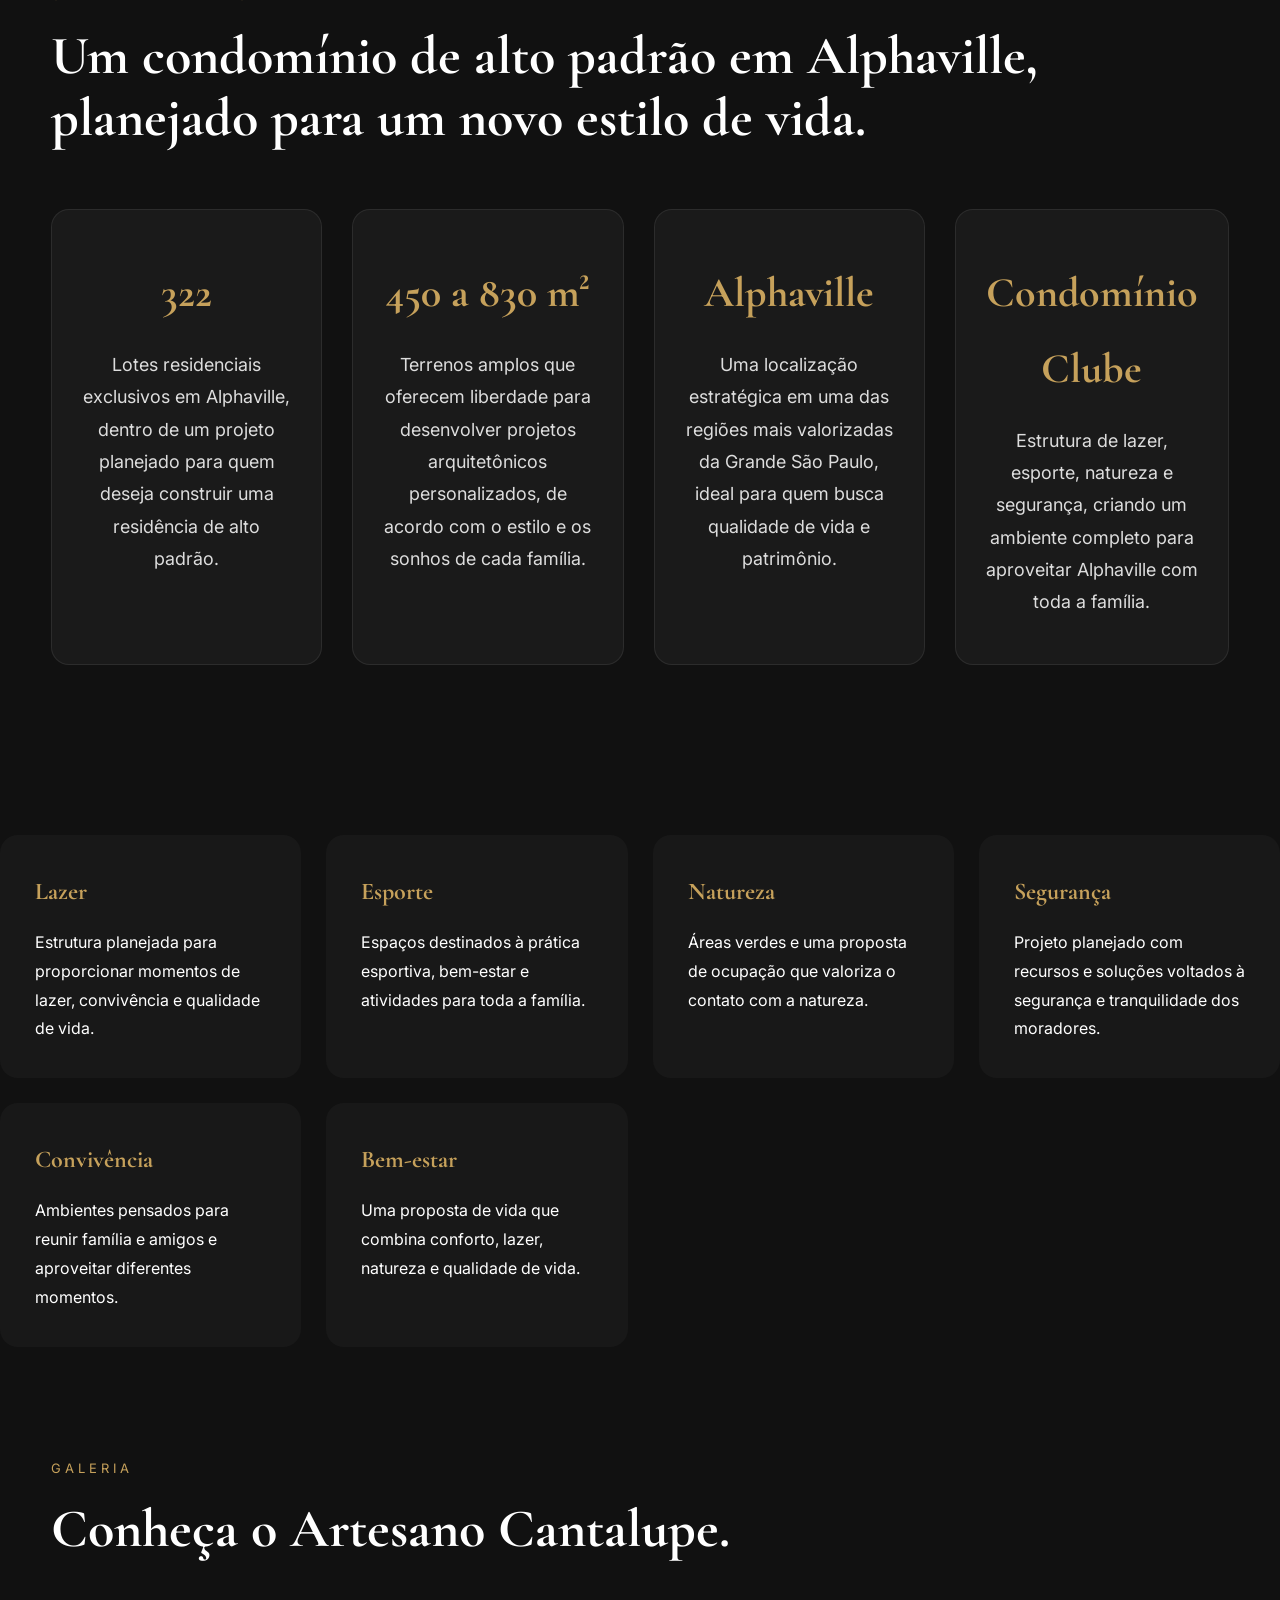
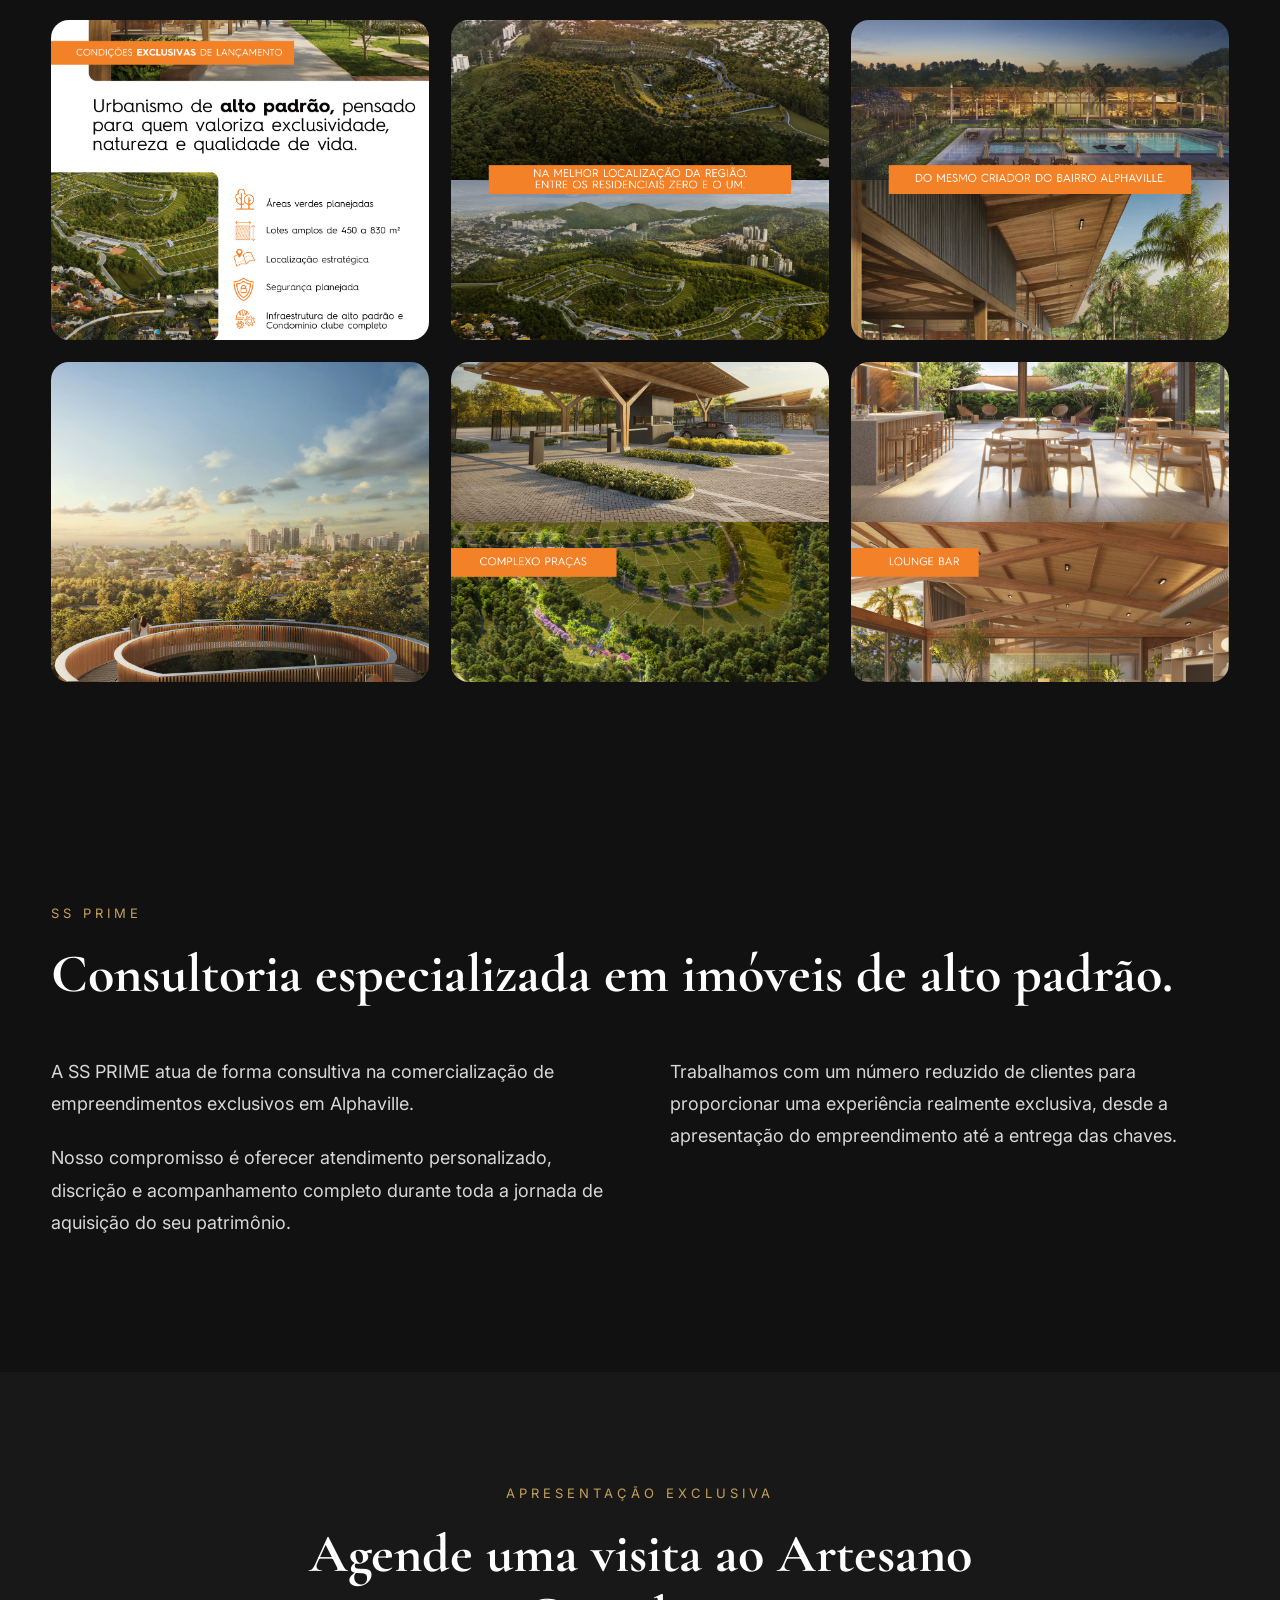
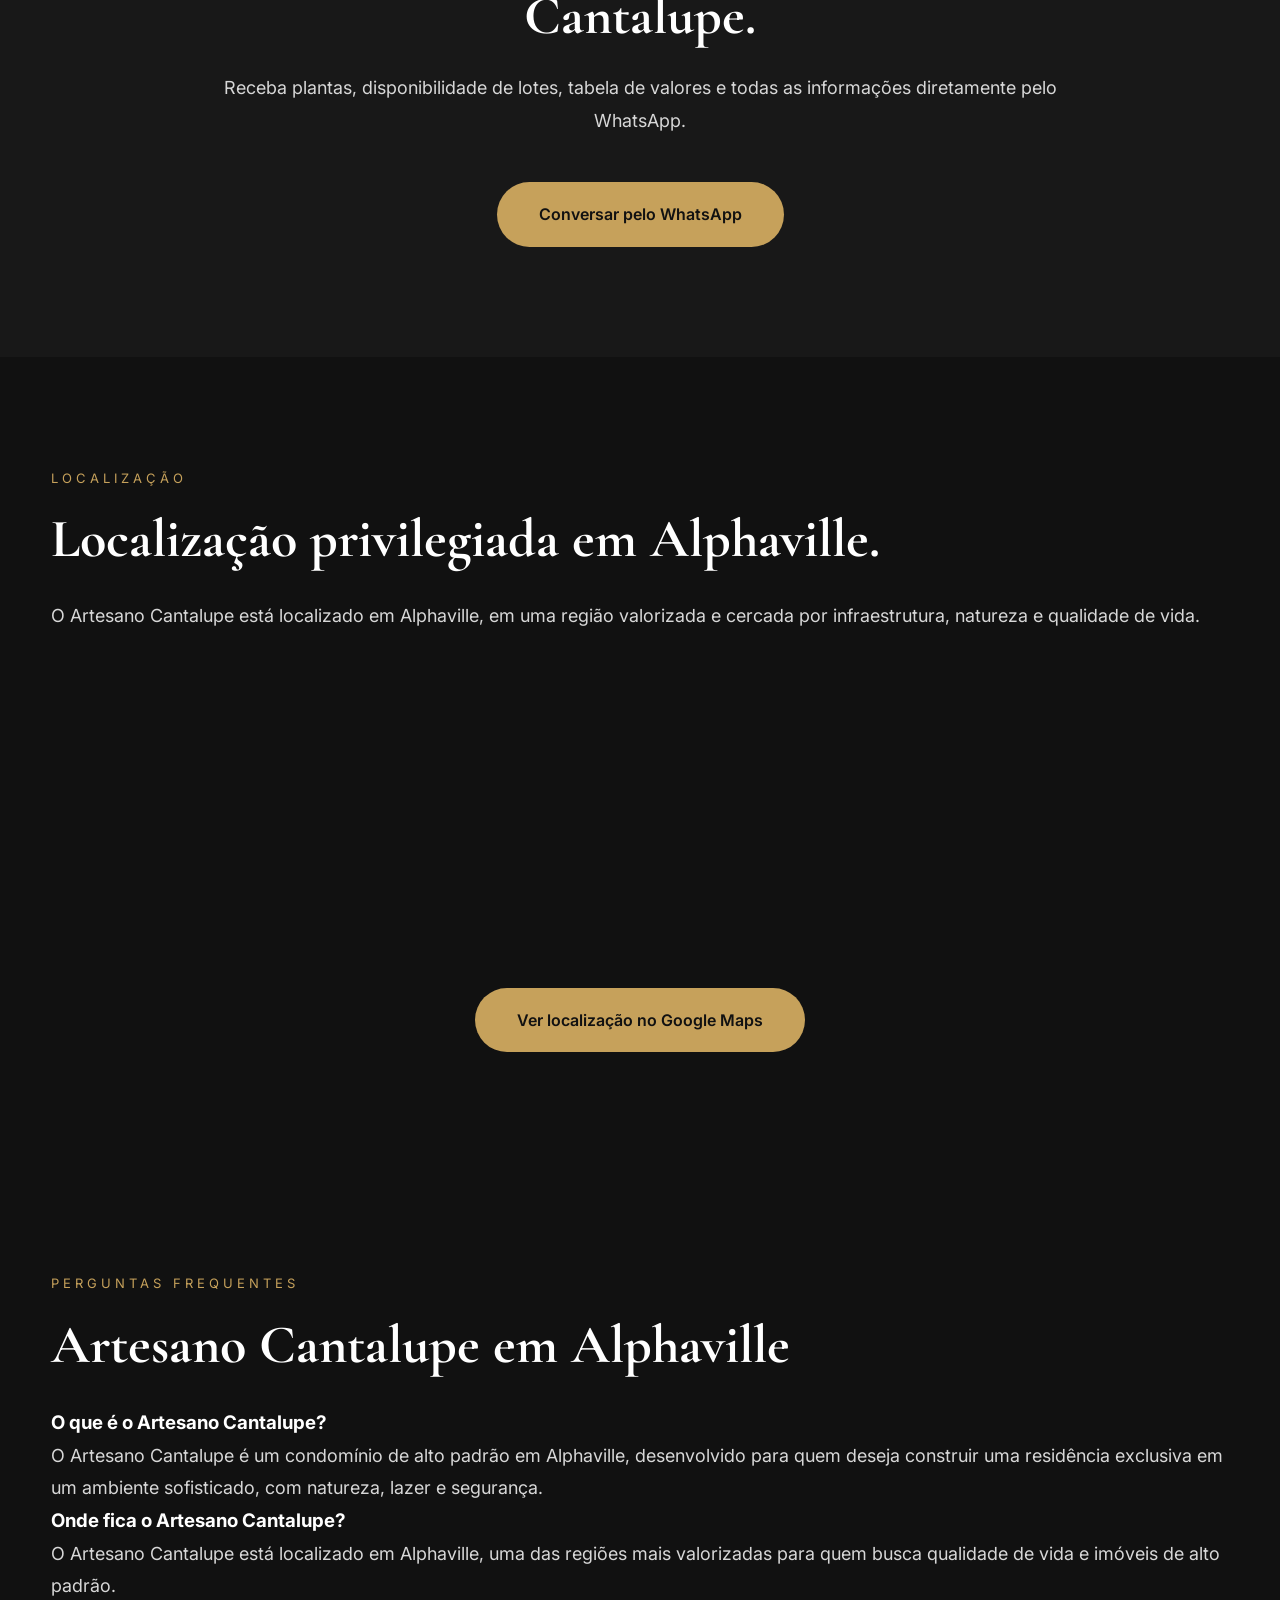
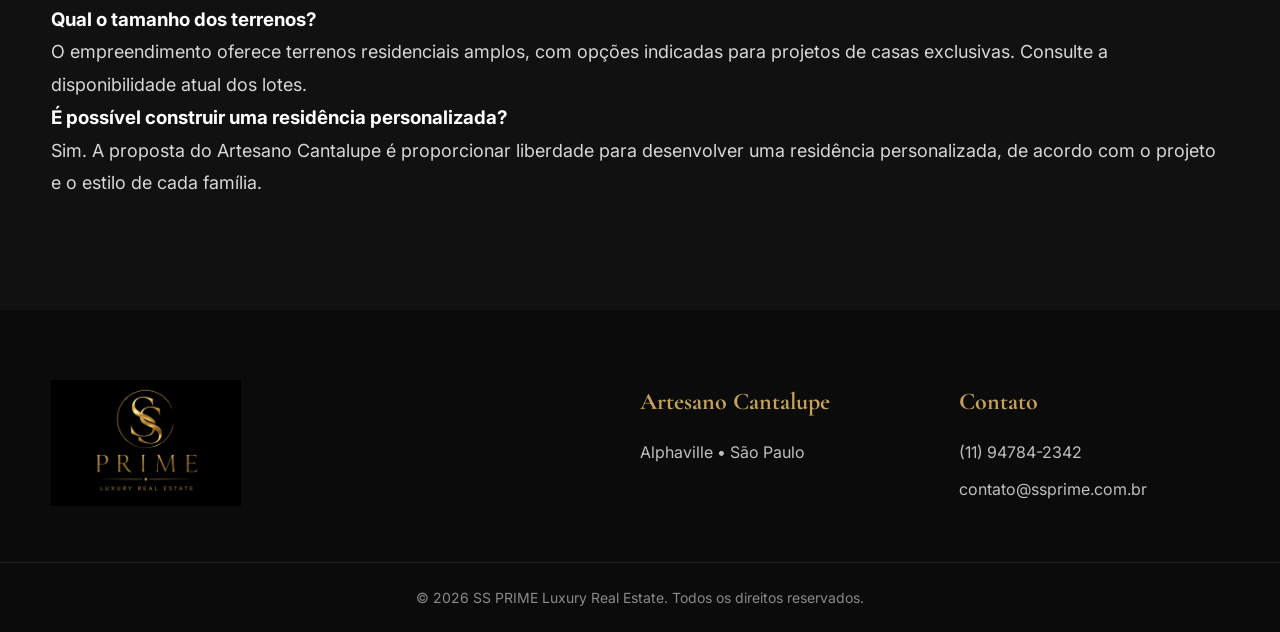
==== commit 9284b231: "Update index.html" ====
--- a/index.html
+++ b/index.html
@@ -234,70 +234,57 @@
 CLUBE
 =========================== -->
 
-<section id="clube">
-
-    <div class="container">
-
-        <span class="subtitulo">
-
-            CONDOMÍNIO CLUBE
-
-        </span>
-
-        <h2>
-
-            Condomínio clube em Alphaville com infraestrutura
-            completa para toda a família.
-        </h2>
-
-        <div class="grid-clube">
-
-            <div class="bloco">
-                <h3>Piscinas</h3>
-                <p>Espaços para lazer e relaxamento.</p>
-            </div>
-
-            <div class="bloco">
-                <h3>Academia</h3>
-                <p>Academia completa com equipamentos modernos para saúde e bem-estar.</p>
-            </div>
-
-            <div class="bloco">
-                <h3>Quadras</h3>
-                <p>Quadras esportivas para prática de esportes, lazer e qualidade de vida.</p>
-            </div>
-
-            <div class="bloco">
-                <h3>Espaço Gourmet</h3>
-                <p>Ambientes para receber amigos e familiares.</p>
-            </div>
-
-            <div class="bloco">
-                <h3>Salão de Festas</h3>
-                <p>Eventos em um ambiente sofisticado.</p>
-            </div>
-
-            <div class="bloco">
-                <h3>Playground</h3>
-                <p>Diversão com segurança para as crianças.</p>
-            </div>
-
-            <div class="bloco">
-                <h3>Wellness</h3>
-                <p>Espaços de wellness dedicados ao descanso, bem-estar e qualidade de vida.</p>
-            </div>
-
-            <div class="bloco">
-                <h3>Lounge</h3>
-                <p>Conforto e convivência em alto padrão.</p>
-            </div>
-
-        </div>
-
-    </div>
-
-</section>
-
+<div class="grid-clube">
+
+    <div class="bloco">
+        <h3>Lazer</h3>
+        <p>
+            Estrutura planejada para proporcionar
+            momentos de lazer, convivência e qualidade de vida.
+        </p>
+    </div>
+
+    <div class="bloco">
+        <h3>Esporte</h3>
+        <p>
+            Espaços destinados à prática esportiva,
+            bem-estar e atividades para toda a família.
+        </p>
+    </div>
+
+    <div class="bloco">
+        <h3>Natureza</h3>
+        <p>
+            Áreas verdes e uma proposta de ocupação que
+            valoriza o contato com a natureza.
+        </p>
+    </div>
+
+    <div class="bloco">
+        <h3>Segurança</h3>
+        <p>
+            Projeto planejado com recursos e soluções
+            voltados à segurança e tranquilidade dos moradores.
+        </p>
+    </div>
+
+    <div class="bloco">
+        <h3>Convivência</h3>
+        <p>
+            Ambientes pensados para reunir família e amigos
+            e aproveitar diferentes momentos.
+        </p>
+    </div>
+
+    <div class="bloco">
+        <h3>Bem-estar</h3>
+        <p>
+            Uma proposta de vida que combina conforto,
+            lazer, natureza e qualidade de vida.
+        </p>
+    </div>
+
+</div>
 <!-- ===========================
 GALERIA
 =========================== -->
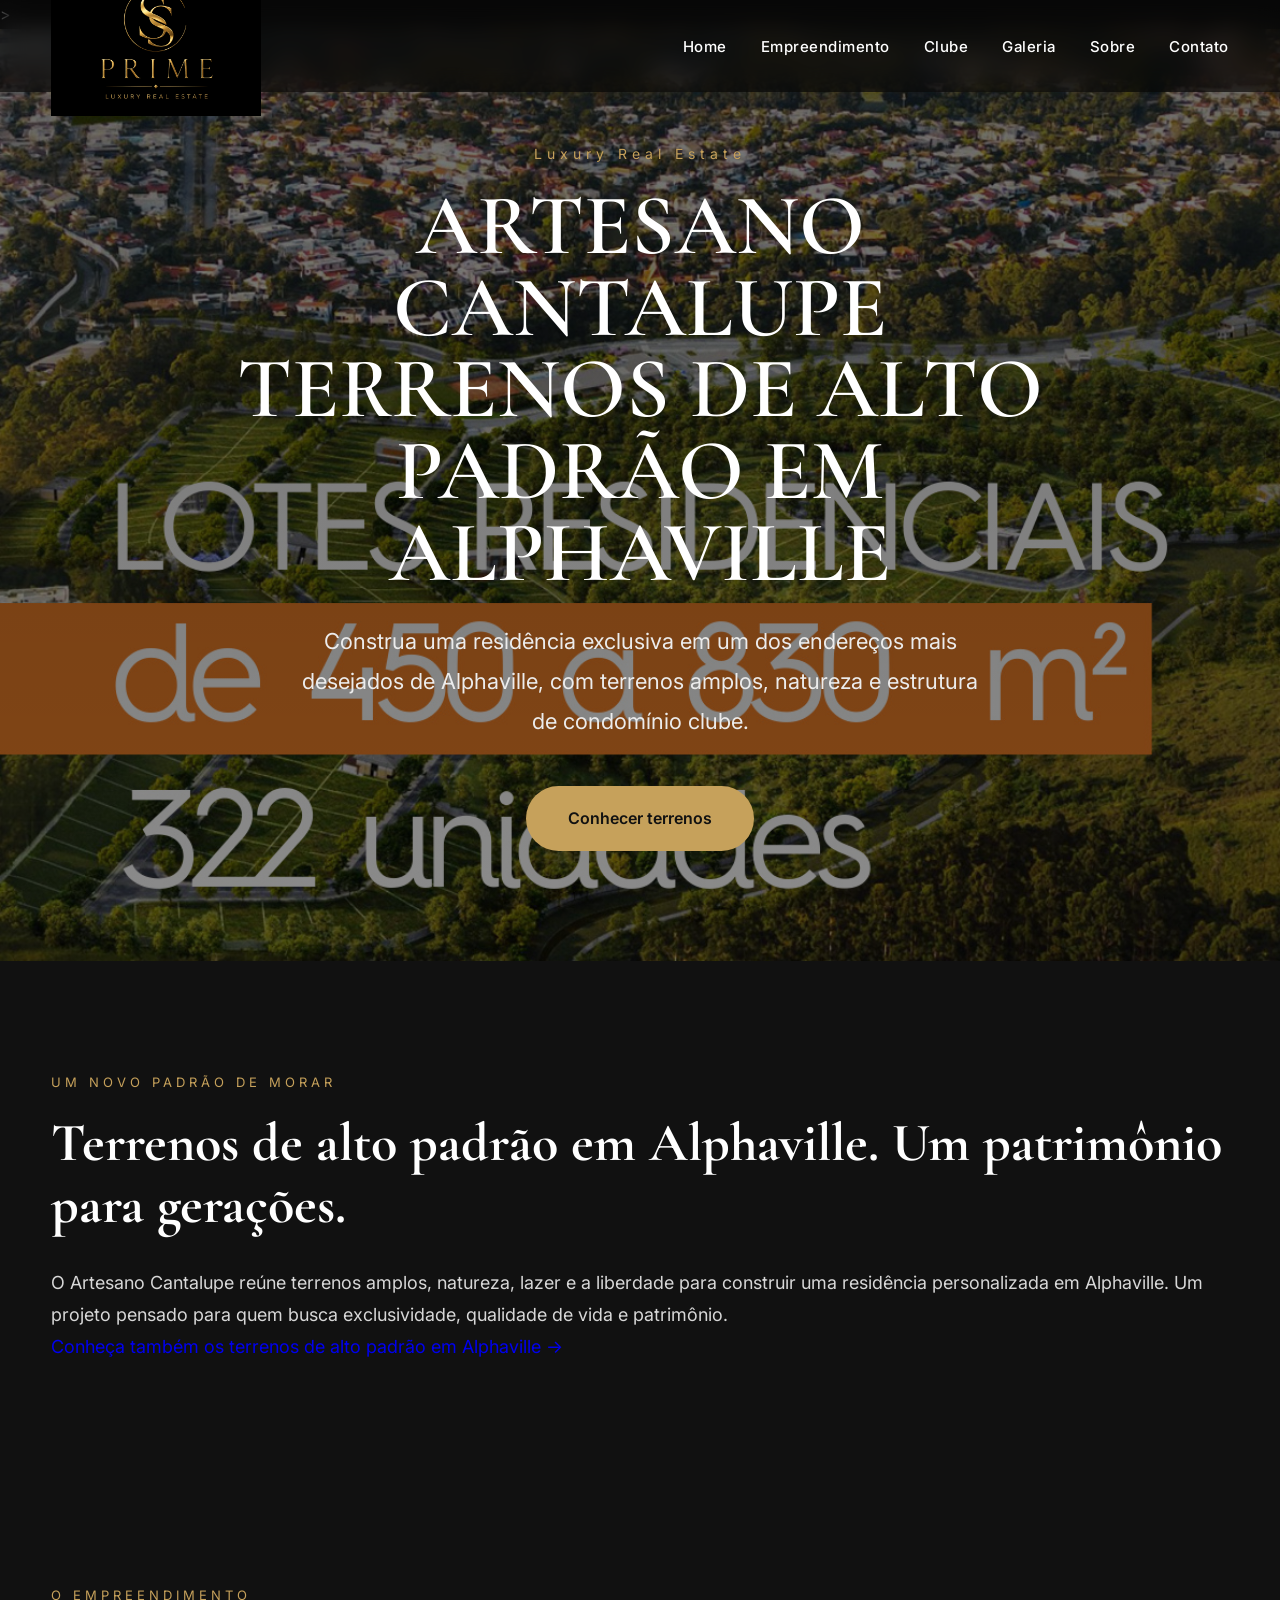
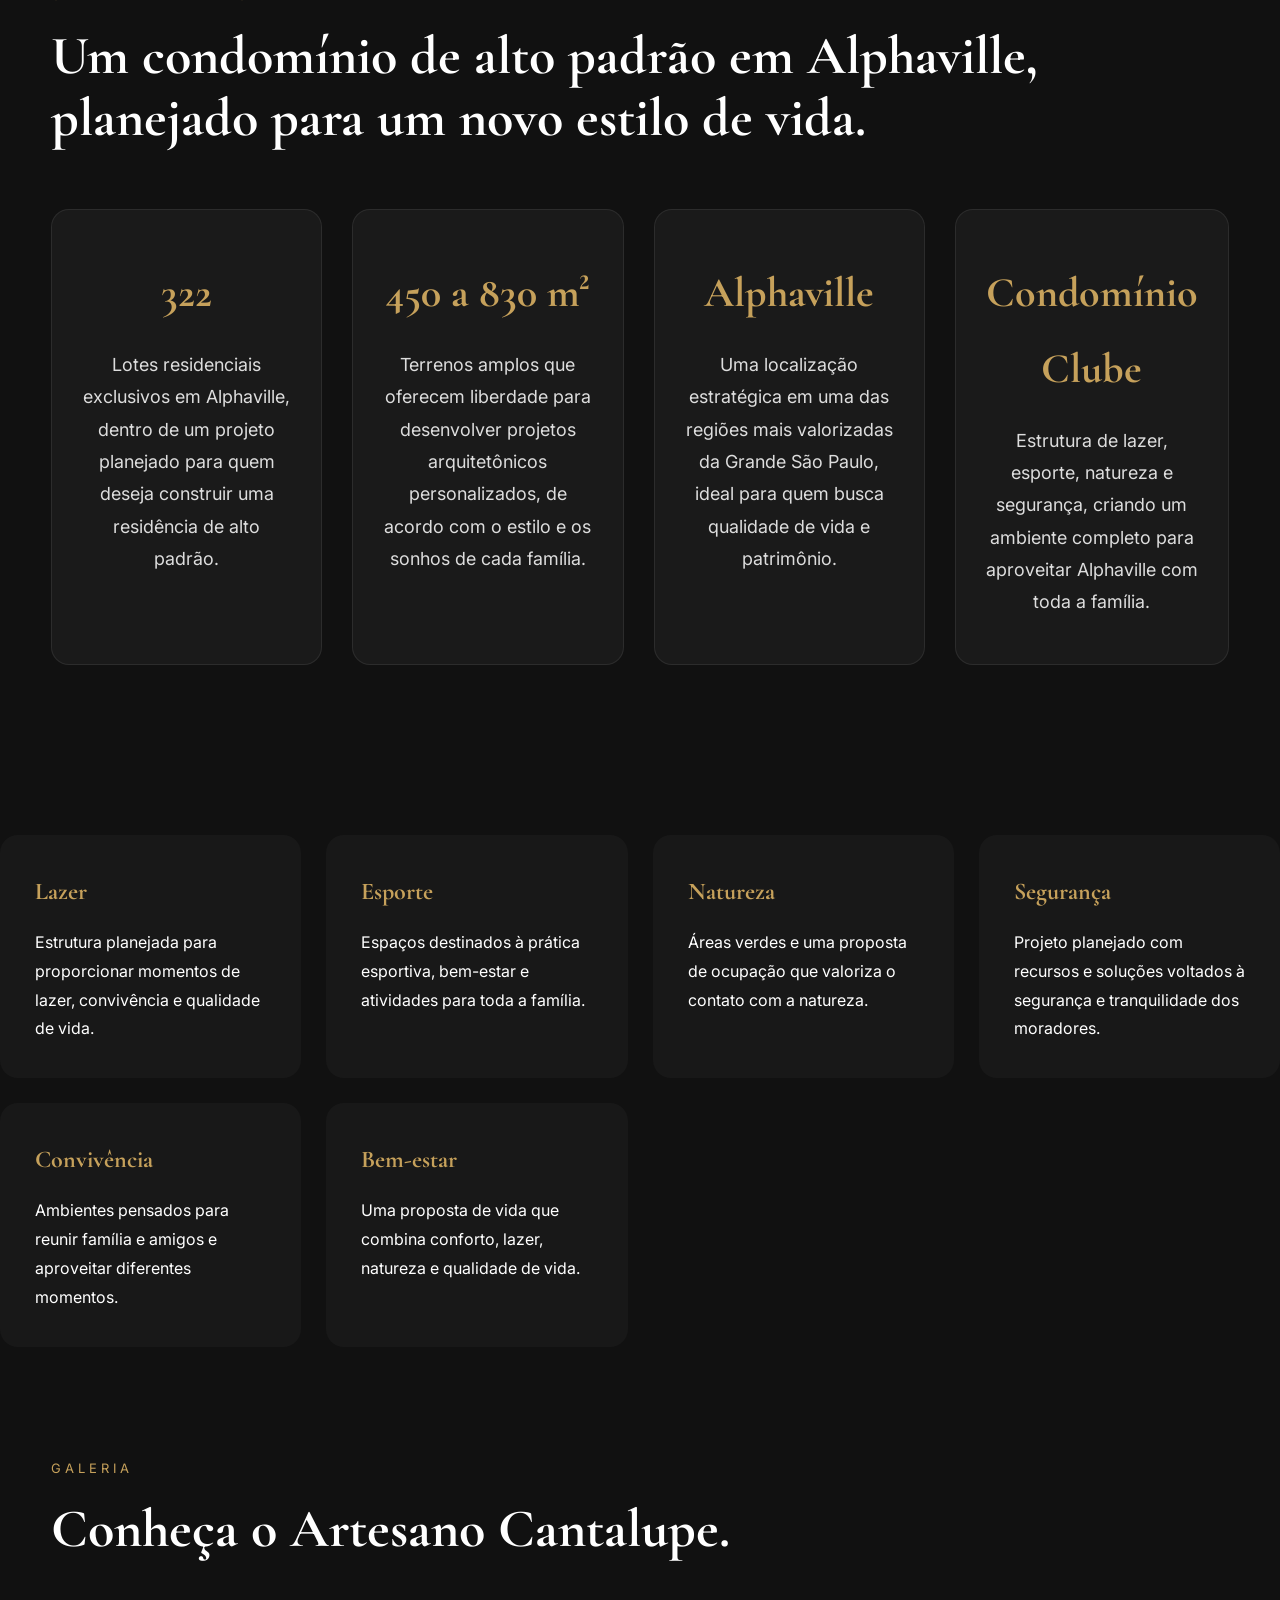
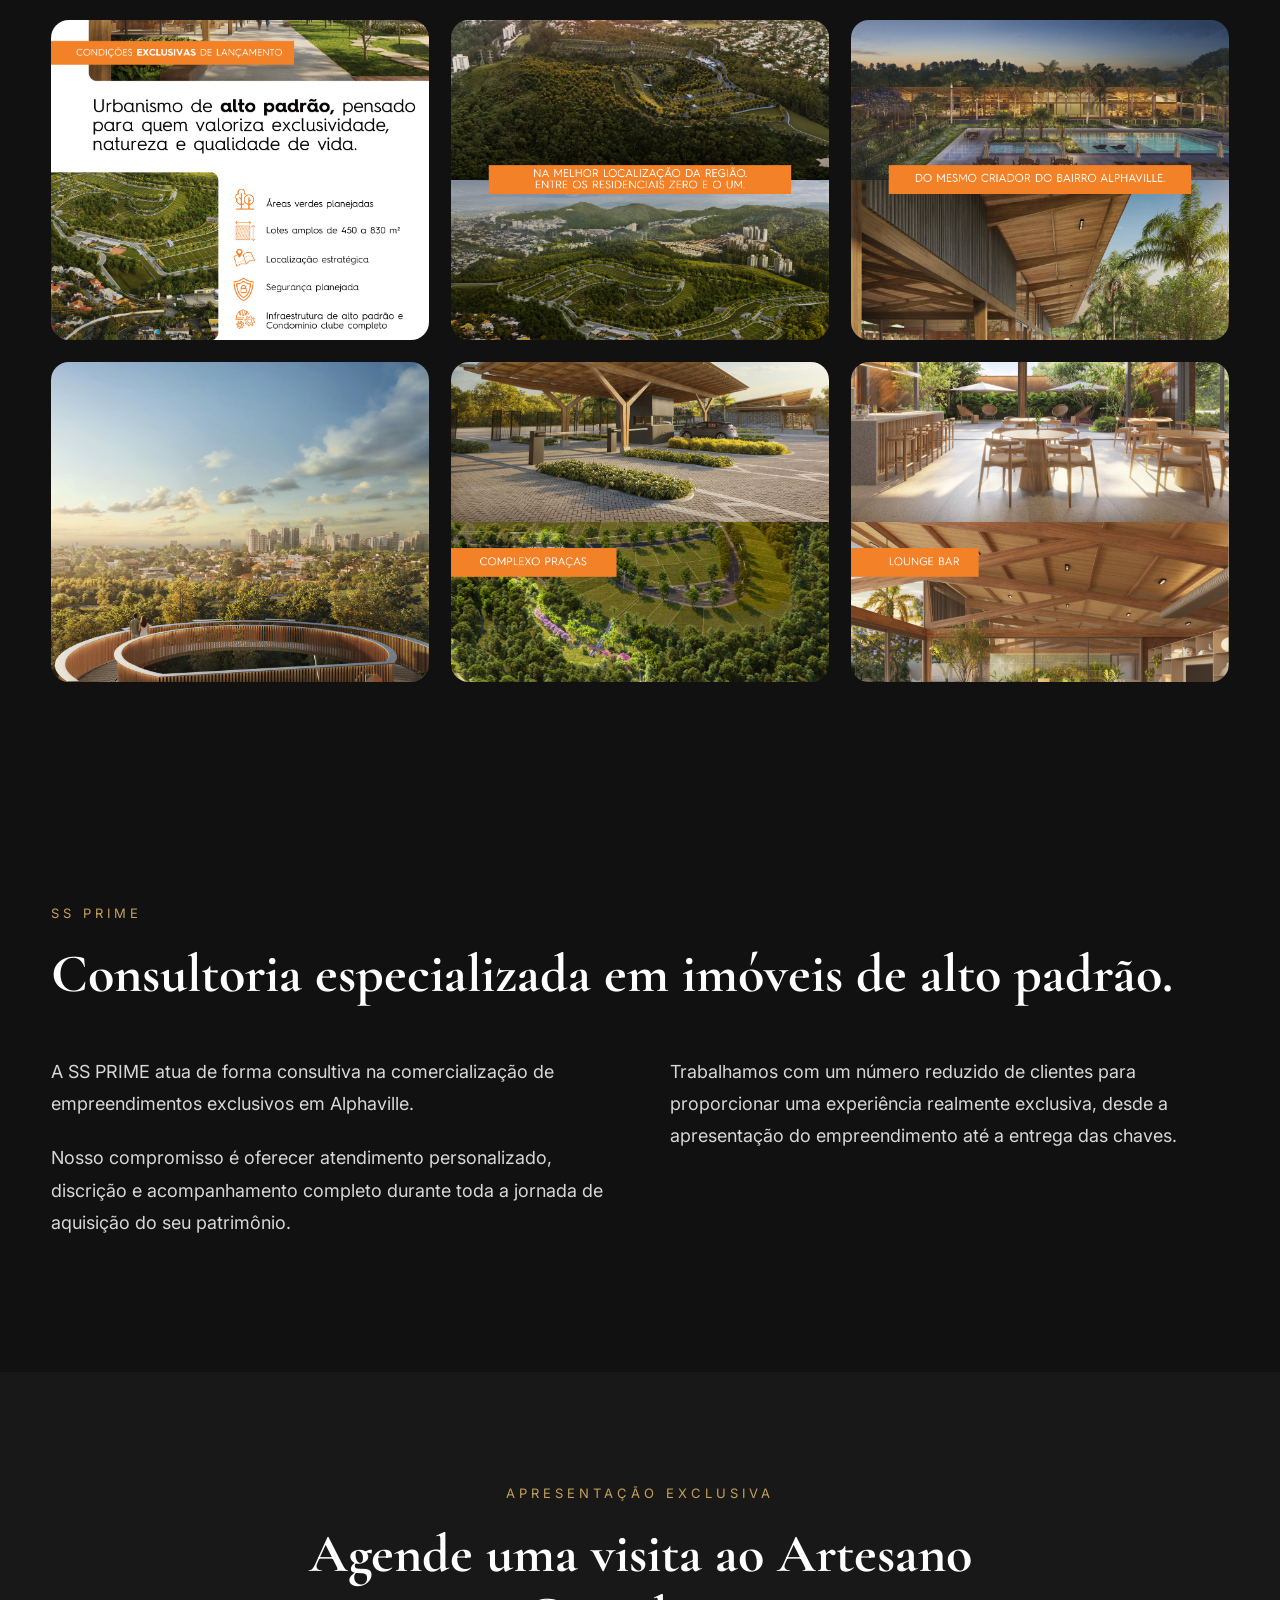
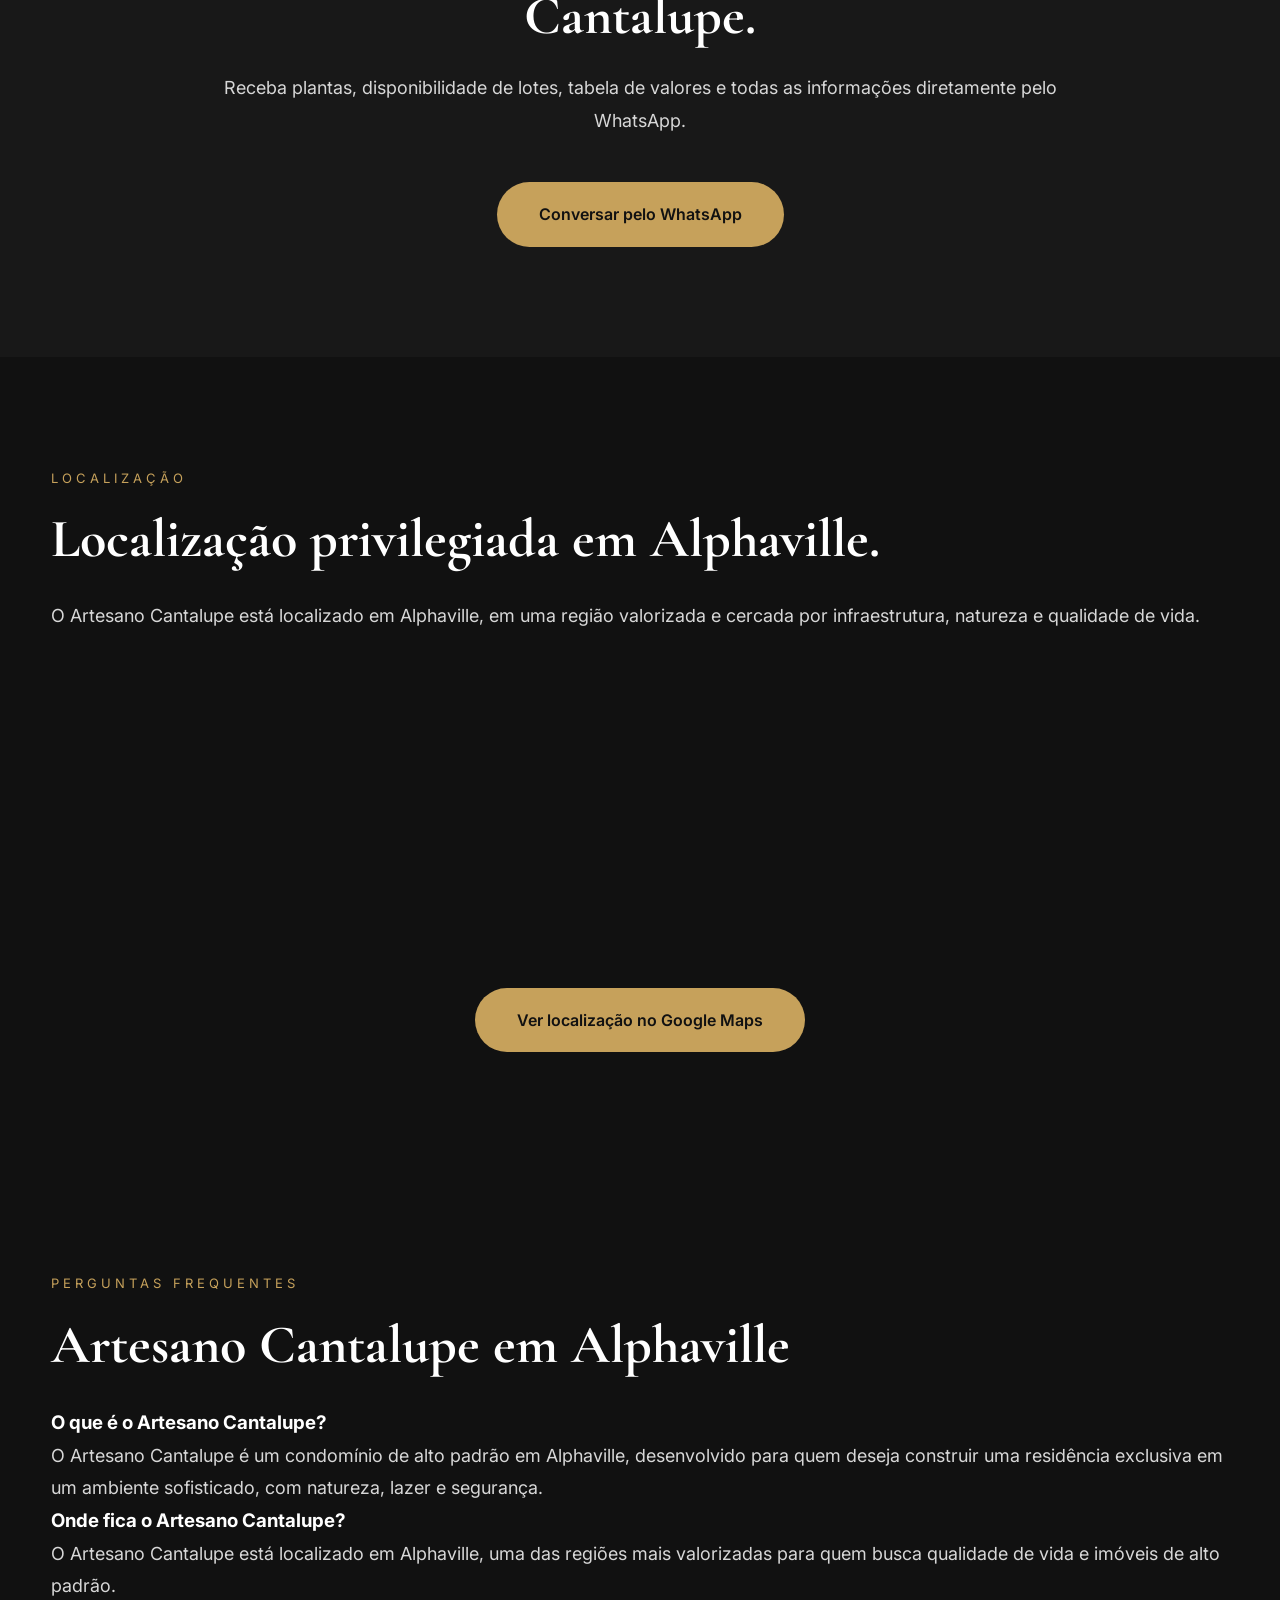
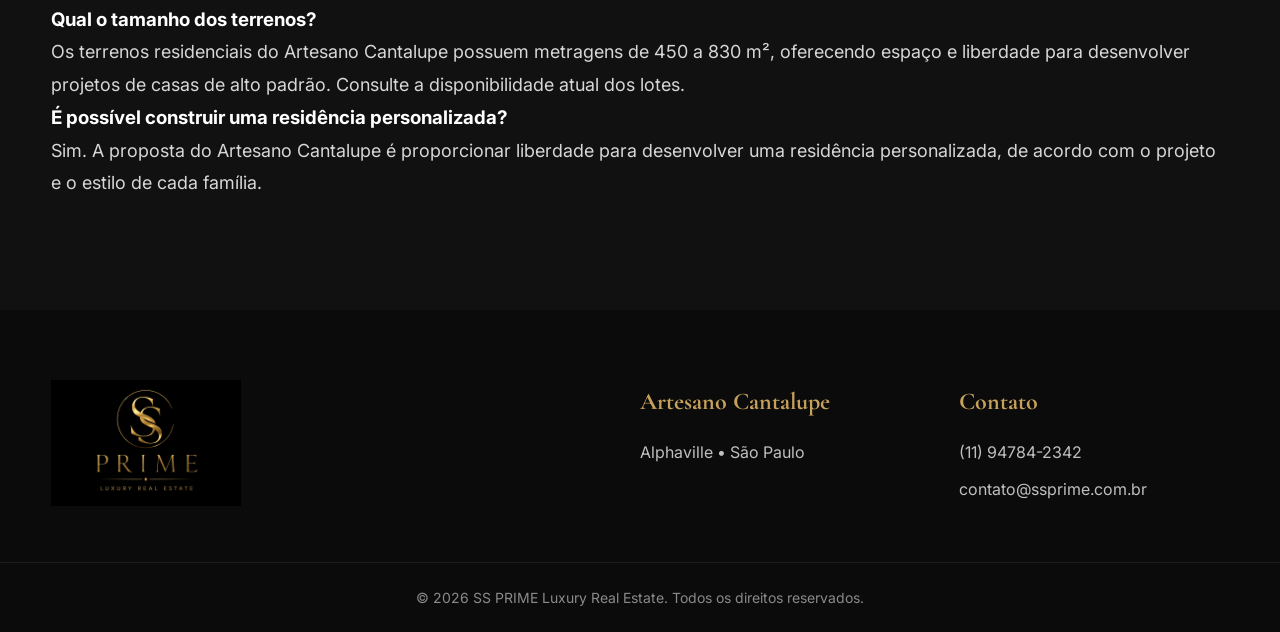
==== commit 20e9ce21: "Update index.html" ====
--- a/index.html
+++ b/index.html
@@ -522,11 +522,15 @@
 
             <h3>Qual o tamanho dos terrenos?</h3>
 
-            <p>
-                O empreendimento oferece terrenos residenciais amplos,
-                com opções indicadas para projetos de casas exclusivas.
-                Consulte a disponibilidade atual dos lotes.
-            </p>
+     <p>
+
+            Os terrenos residenciais do Artesano Cantalupe possuem
+            metragens de 450 a 830 m², oferecendo espaço e liberdade
+            para desenvolver projetos de casas de alto padrão.
+            Consulte a disponibilidade atual dos lotes.
+
+
+     </p>
 
         </div>
 
